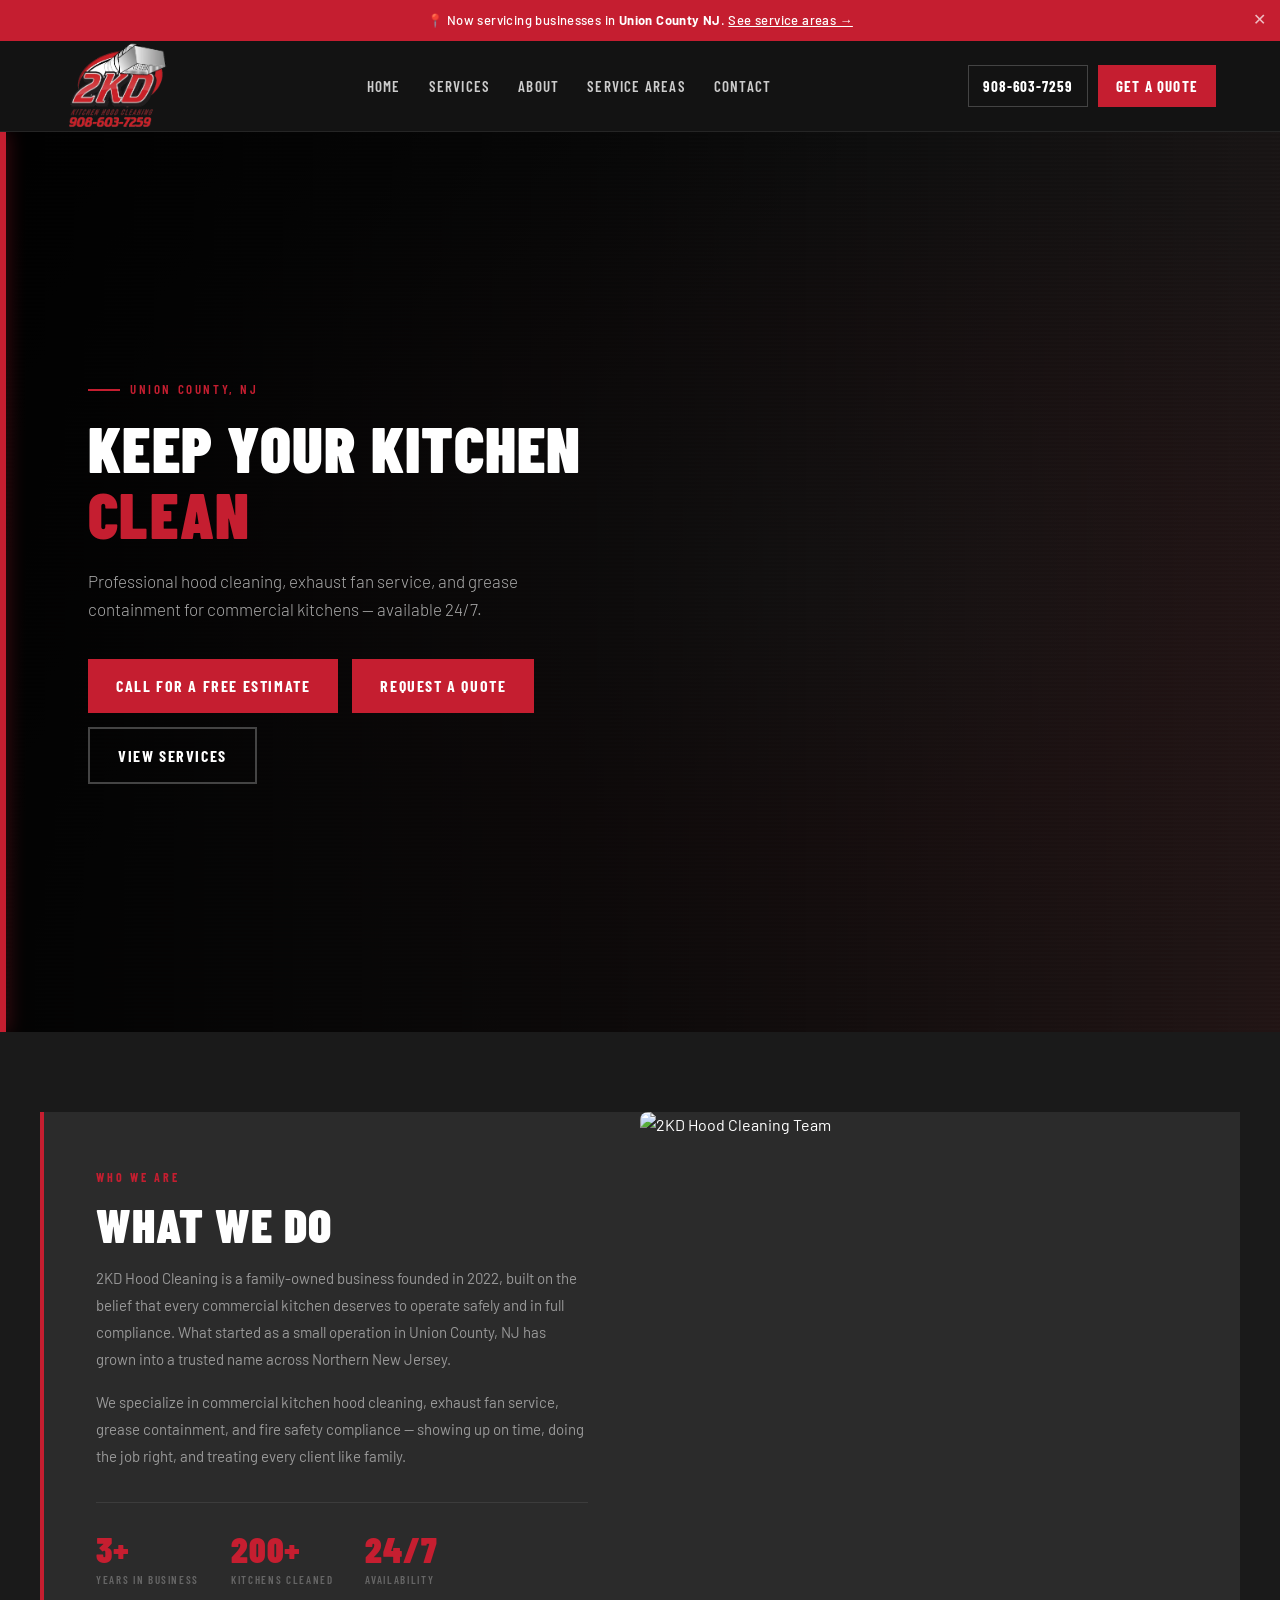
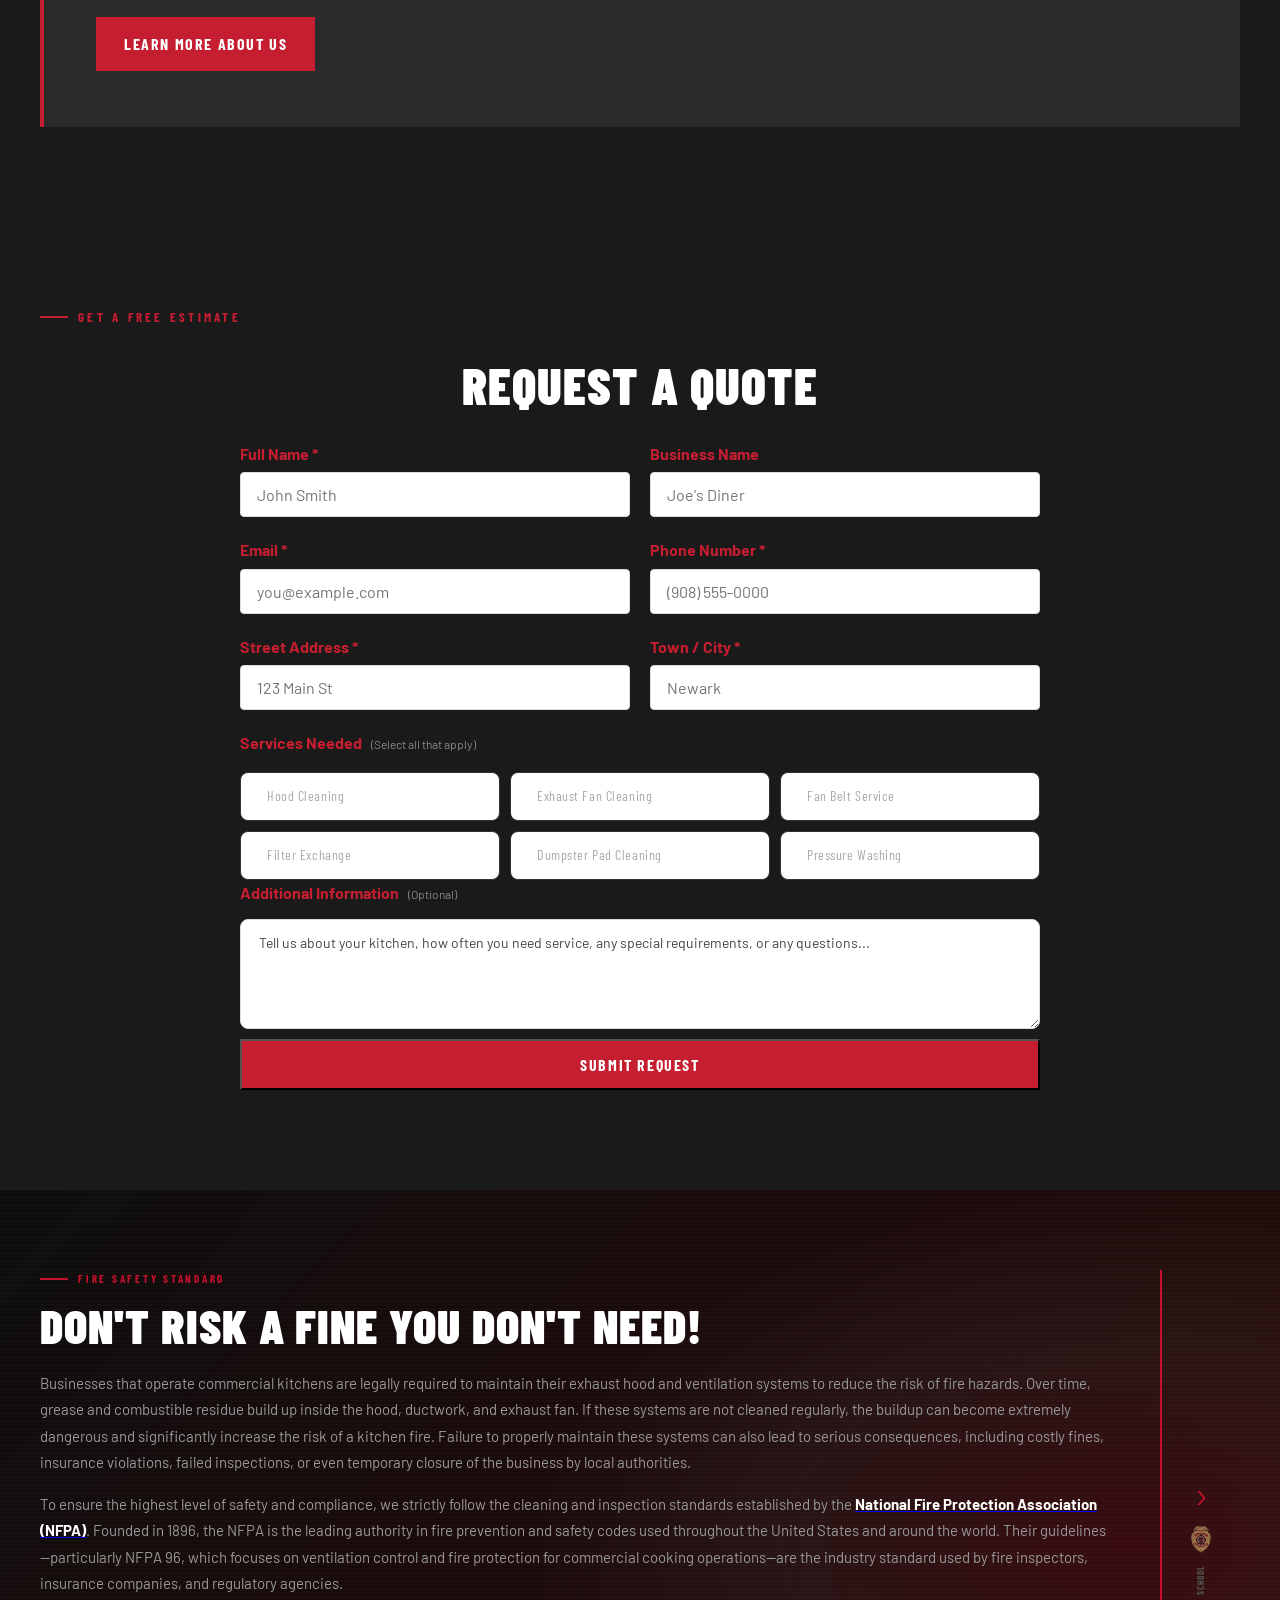
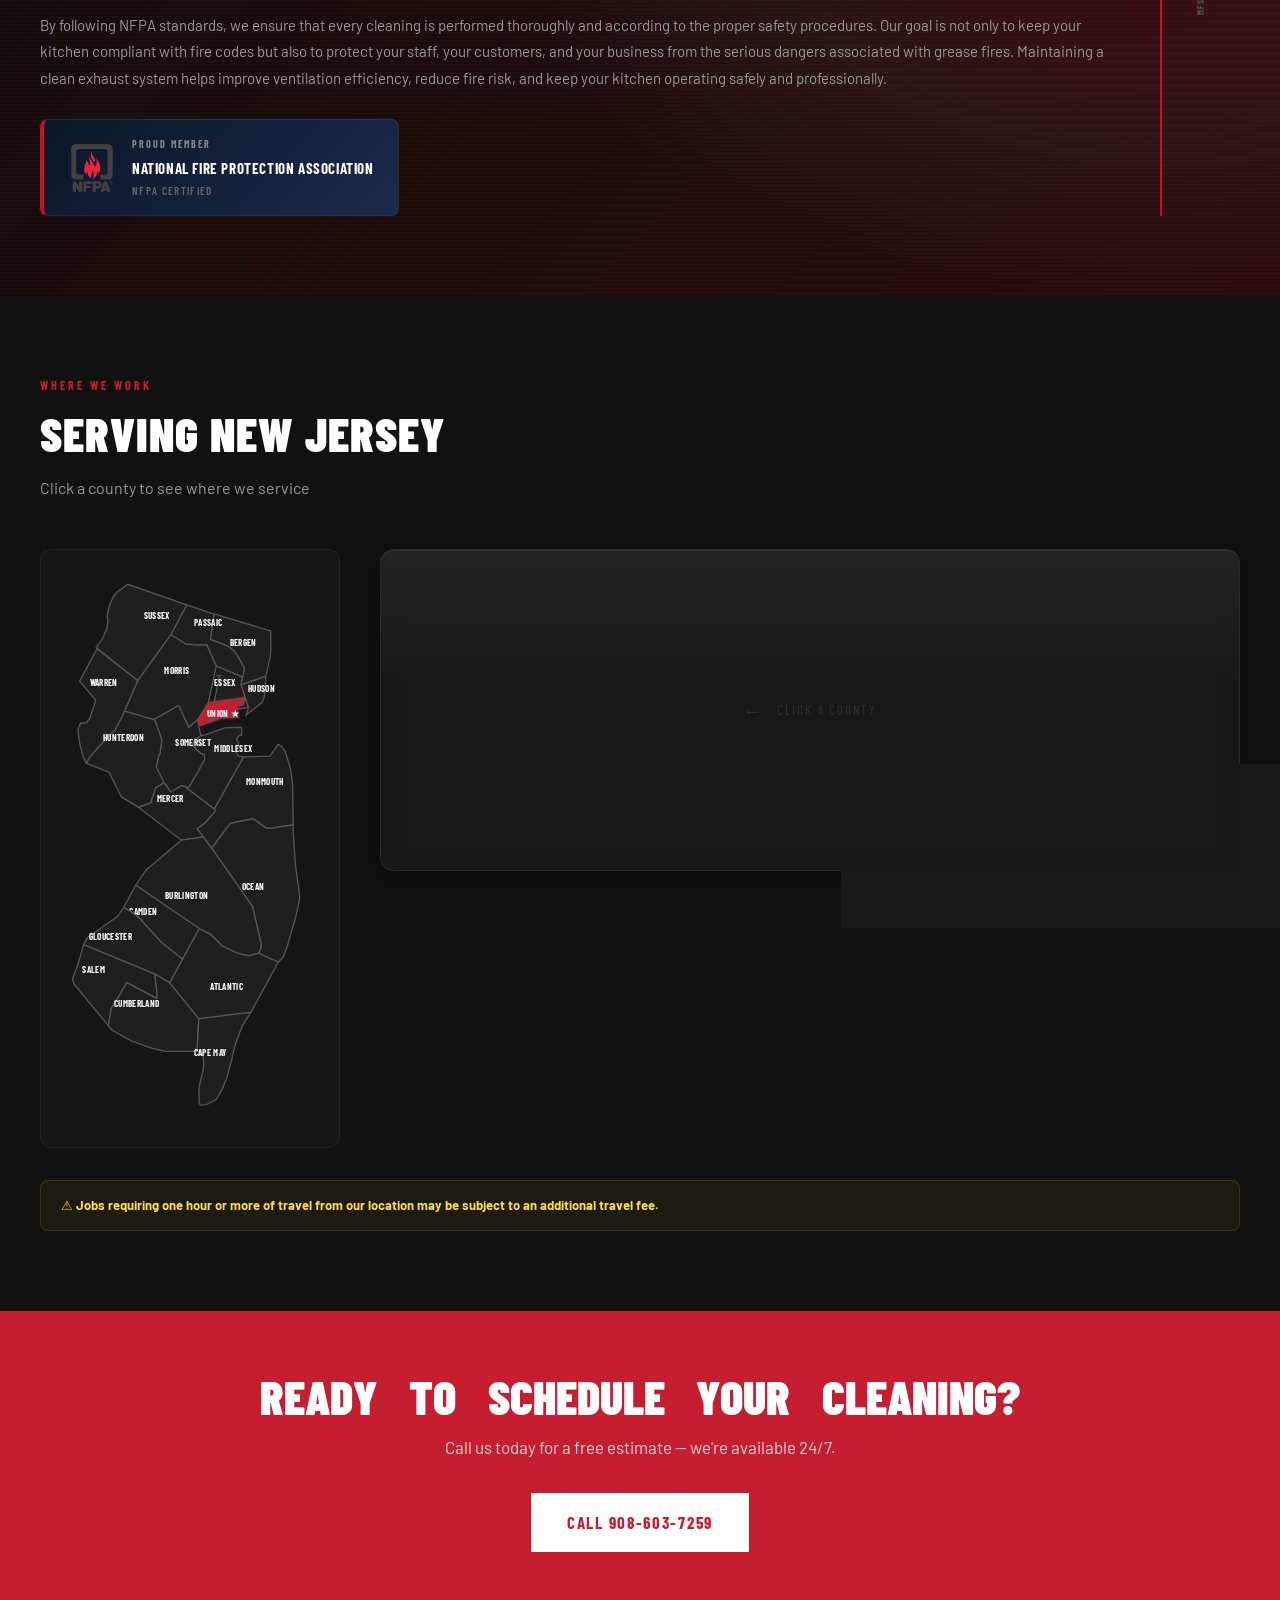
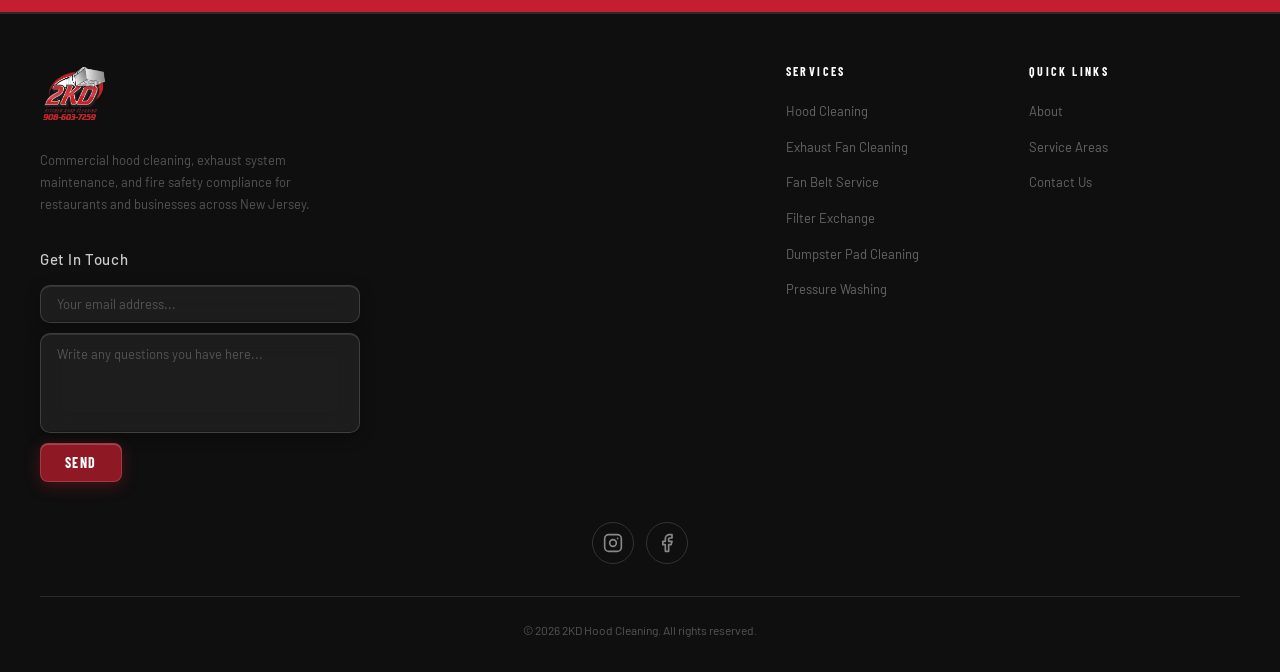
==== index.html @ bda5b592 "Update index.html" ====
<!DOCTYPE html>
<html lang="en">
<head>
  <meta charset="UTF-8">
  <meta name="viewport" content="width=device-width, initial-scale=1.0">
  <link rel="icon" type="image/png" href="images/2kdlogo-removebg-preview.png">
  <title>2KD Hood Cleaning</title>
  <meta name="description" content="2KD Hood Cleaning offers commercial restaurant kitchen hood cleaning, fan belt, and filter exchange services to restaurants and businesses in Northern NJ and Southern NY.">
  <link rel="preconnect" href="https://fonts.googleapis.com">
  <link href="https://fonts.googleapis.com/css2?family=Barlow+Condensed:wght@400;600;700;900&family=Barlow:wght@300;400;500&display=swap" rel="stylesheet">
  <link rel="stylesheet" href="style.css">
</head>
<body>
  
  <!-- ANNOUNCEMENT BANNER -->
  <div class="banner" id="topBanner">
    📍 Now servicing businesses in <strong>Union County NJ</strong>.
    <a href="serviceareas.html">See service areas →</a>
    <button class="banner-close" onclick="document.getElementById('topBanner').style.display='none'" aria-label="Close">✕</button>
  </div>

  <!-- HEADER -->
  <header>
    <div class="header-inner">
      <a href="/" class="logo-img">
        <img src="images/2kdlogo-removebg-preview.png" alt="2KD Hood Cleaning">
      </a>
      <nav id="mainNav">
        <ul>
          <li><a href="/">Home</a></li>
          <li>
            <a href="/services">Services</a>
            <ul>
              <li><a href="/services#hood-cleaning">Hood Cleaning</a></li>
              <li><a href="/services#exhaust-fan">Exhaust Fan Cleaning</a></li>
              <li><a href="/services#fan-belt">Fan Belt Service</a></li>
              <li><a href="/services#filter-exchange">Filter Exchange</a></li>
              <li><a href="/services#dumpster-pad">Dumpster Pad Cleaning</a></li>
              <li><a href="/services#pressure-washing">Pressure Washing</a></li>
            </ul>
          </li>
          <li><a href="/about">About</a></li>
          <li><a href="/service-areas">Service Areas</a></li>
          <li><a href="#footer">Contact</a></li>
        </ul>
      </nav>
      <div class="header-cta">
        <a href="tel:9086037259" class="btn-phone">908-603-7259</a>
        <a href="#quote" class="btn-quote">Get a Quote</a>
      </div>
      <button class="mobile-toggle" id="mobileToggle" aria-label="Open menu">☰</button>
    </div>
  </header>

  <!-- HERO -->
  <section class="hero">
    <div class="hero-bg"></div>
    <div class="hero-accent"></div>
    <div class="hero-content">
      <div class="hero-eyebrow fade-in">Union County, NJ</div>
      <h1 class="fade-in">Keep Your Kitchen <span class="flip-wrap"><span id="flip-text">
          <span>Clean</span>
          <span>Safe</span>
          <span>Compliant</span>
      </span></span></h1>
      <p class="hero-sub fade-in">Professional hood cleaning, exhaust fan service, and grease containment for commercial kitchens — available 24/7.</p>
      <div class="hero-actions fade-in">
        <a href="tel:9086037259" class="btn-primary">Call for a Free Estimate</a>
        <a href="#quote" class="btn-primary">Request a Quote</a>
        <a href="services.html" class="btn-secondary">View Services</a>
      </div>
    </div>
    <div class="hero-video-card">
      <video autoplay muted loop playsinline>
        <source src="images/herovideo.mp4" type="video/mp4">
      </video>
    </div>
  </section>

  <!-- WHO WE ARE -->
  <section class="about-section">
    <div class="section-inner">
      <div class="about-card">
        <div class="about-text">
          <div class="section-label">Who We Are</div>
          <h2>What We Do</h2>
          <p>2KD Hood Cleaning is a family-owned business founded in 2022, built on the belief that every commercial kitchen deserves to operate safely and in full compliance. What started as a small operation in Union County, NJ has grown into a trusted name across Northern New Jersey.</p>
          <p>We specialize in commercial kitchen hood cleaning, exhaust fan service, grease containment, and fire safety compliance — showing up on time, doing the job right, and treating every client like family.</p>
          <div class="about-stats">
            <div class="stat-item">
              <div class="stat-num">3+</div>
              <div class="stat-label">Years in Business</div>
            </div>
            <div class="stat-item">
              <div class="stat-num">200+</div>
              <div class="stat-label">Kitchens Cleaned</div>
            </div>
            <div class="stat-item">
              <div class="stat-num">24/7</div>
              <div class="stat-label">Availability</div>
            </div>
          </div>
          <a href="about.html" class="btn-primary" style="display:inline-block; margin-top:28px;">Learn More About Us</a>
        </div>
        <div class="about-image">
          <img src="images/indexphotowhoweare.jpeg" alt="2KD Hood Cleaning Team" style="width:100%; height:100%; object-fit:cover; border-radius:8px;">
        </div>
      </div>
    </div>
  </section>

  <!-- QUOTE FORM -->
  <section class="quote-form-section" id="quote">
    <video class="quote-video-bg" autoplay muted loop playsinline>
      <source src="images/quoteparthome.mp4" type="video/mp4">
    </video>
    <div class="quote-video-overlay"></div>
    <div class="section-inner" style="position:relative; z-index:2;">
      <div class="quote-section-sub">Get a Free Estimate</div>
      <div class="quote-section-title">Request a Quote</div>

      <form class="quote-form" id="quoteForm"
            action="https://formspree.io/f/xlgpzreo"
            method="POST">

        <input type="hidden" name="_subject" value="New Quote Request — 2KD Hood Cleaning">

        <div class="form-row">
          <div class="form-group">
            <label for="name">Full Name <span class="required">*</span></label>
            <input type="text" id="name" name="name" placeholder="John Smith" required>
          </div>
          <div class="form-group">
            <label for="business">Business Name</label>
            <input type="text" id="business" name="business" placeholder="Joe's Diner">
          </div>
        </div>
        <div class="form-row">
          <div class="form-group">
            <label for="email">Email <span class="required">*</span></label>
            <input type="email" id="email" name="email" placeholder="you@example.com" required>
          </div>
          <div class="form-group">
            <label for="phone">Phone Number <span class="required">*</span></label>
            <input type="tel" id="phone" name="phone" placeholder="(908) 555-0000" required>
          </div>
        </div>
        <div class="form-row">
          <div class="form-group">
            <label for="street">Street Address <span class="required">*</span></label>
            <input type="text" id="street" name="street" placeholder="123 Main St" required>
          </div>
          <div class="form-group">
            <label for="town">Town / City <span class="required">*</span></label>
            <input type="text" id="town" name="town" placeholder="Newark" required>
          </div>
        </div>

        <!-- SERVICES -->
        <div class="form-group form-group-full">
          <label>Services Needed <span class="form-label-hint">(Select all that apply)</span></label>
          <div class="services-select-grid">
            <label class="service-checkbox">
              <input type="checkbox" name="services" value="Exhaust Hood Cleaning">
              <span class="service-checkbox-box">
                <span class="service-checkbox-icon"></span>
                <span class="service-checkbox-label">Hood Cleaning</span>
                <span class="service-checkbox-check">✓</span>
              </span>
            </label>
            <label class="service-checkbox">
              <input type="checkbox" name="services" value="Exhaust Fan Cleaning">
              <span class="service-checkbox-box">
                <span class="service-checkbox-icon"></span>
                <span class="service-checkbox-label">Exhaust Fan Cleaning</span>
                <span class="service-checkbox-check">✓</span>
              </span>
            </label>
            <label class="service-checkbox">
              <input type="checkbox" name="services" value="Fan Belt Service">
              <span class="service-checkbox-box">
                <span class="service-checkbox-icon"></span>
                <span class="service-checkbox-label">Fan Belt Service</span>
                <span class="service-checkbox-check">✓</span>
              </span>
            </label>
            <label class="service-checkbox">
              <input type="checkbox" name="services" value="Filter Exchange">
              <span class="service-checkbox-box">
                <span class="service-checkbox-icon"></span>
                <span class="service-checkbox-label">Filter Exchange</span>
                <span class="service-checkbox-check">✓</span>
              </span>
            </label>
            <label class="service-checkbox">
              <input type="checkbox" name="services" value="Dumpster Pad Cleaning">
              <span class="service-checkbox-box">
                <span class="service-checkbox-icon"></span>
                <span class="service-checkbox-label">Dumpster Pad Cleaning</span>
                <span class="service-checkbox-check">✓</span>
              </span>
            </label>
            <label class="service-checkbox">
              <input type="checkbox" name="services" value="Pressure Washing">
              <span class="service-checkbox-box">
                <span class="service-checkbox-icon"></span>
                <span class="service-checkbox-label">Pressure Washing</span>
                <span class="service-checkbox-check">✓</span>
              </span>
            </label>
          </div>
        </div>

        <!-- ADDITIONAL INFO -->
        <div class="form-group form-group-full">
          <label for="message">Additional Information <span class="form-label-hint">(Optional)</span></label>
          <textarea id="message" name="message" class="quote-textarea" placeholder="Tell us about your kitchen, how often you need service, any special requirements, or any questions..."></textarea>
        </div>

        <button type="submit" class="btn-primary" id="submitBtn">Submit Request</button>
      </form>

      <!-- SUCCESS SCREEN -->
      <div class="form-success" id="formSuccess">
        <canvas id="fireworksCanvas"></canvas>
        <div class="form-success-glass">
          <div class="form-success-icon">🎉</div>
          <h3>Request Sent!</h3>
          <p>We received your quote request and will get back to you in 2–3 business days.</p>
          <p style="margin-top:12px;">Or call us directly at<br><a href="tel:9086037259" style="color:var(--red);font-weight:700;">(908) 603-7259</a></p>
        </div>
      </div>

    </div>
  </section>

<!-- COMPLIANCE / NFPA -->
<section class="compliance-section">
  <div class="section-inner">
    <div class="compliance-slider">

      <!-- NFPA PANEL -->
      <div class="compliance-panel" id="panel-nfpa">
        <div class="compliance-content">
          <div class="compliance-eyebrow nfpa-eyebrow">Fire Safety Standard</div>
          <h2>Don't Risk a Fine You Don't Need!</h2>
          <p>Businesses that operate commercial kitchens are legally required to maintain their exhaust hood and ventilation systems to reduce the risk of fire hazards. Over time, grease and combustible residue build up inside the hood, ductwork, and exhaust fan. If these systems are not cleaned regularly, the buildup can become extremely dangerous and significantly increase the risk of a kitchen fire. Failure to properly maintain these systems can also lead to serious consequences, including costly fines, insurance violations, failed inspections, or even temporary closure of the business by local authorities.</p>
          <p>To ensure the highest level of safety and compliance, we strictly follow the cleaning and inspection standards established by the <a href="https://www.nfpa.org" target="_blank"><strong>National Fire Protection Association (NFPA)</strong></a>. Founded in 1896, the NFPA is the leading authority in fire prevention and safety codes used throughout the United States and around the world. Their guidelines—particularly NFPA 96, which focuses on ventilation control and fire protection for commercial cooking operations—are the industry standard used by fire inspectors, insurance companies, and regulatory agencies.</p>
          <p>By following NFPA standards, we ensure that every cleaning is performed thoroughly and according to the proper safety procedures. Our goal is not only to keep your kitchen compliant with fire codes but also to protect your staff, your customers, and your business from the serious dangers associated with grease fires. Maintaining a clean exhaust system helps improve ventilation efficiency, reduce fire risk, and keep your kitchen operating safely and professionally.</p>
          <div class="cert-badge nfpa-badge-card glowing-badge nfpa-glow">
            <img src="images/NFPAlogo.png" alt="NFPA" class="cert-badge-logo" onerror="this.style.display='none'">
            <div class="cert-badge-text">
              <div class="cert-badge-label">Proud Member</div>
              <div class="cert-badge-name">National Fire Protection Association</div>
              <div class="cert-badge-sub">NFPA Certified</div>
            </div>
          </div>
        </div>
        <div class="panel-peek nfpa-peek" onclick="switchPanel('mfs')">
          <div class="peek-arrow-col">
            <div class="peek-arrow">›</div>
            <img src="images/mfslogo.png" alt="MFS" class="peek-logo" onerror="this.style.display='none'">
            <div class="peek-logo-label">MFS School</div>
          </div>
        </div>
      </div>

      <!-- MFS PANEL -->
      <div class="compliance-panel hidden left-layout" id="panel-mfs">
        <div class="panel-peek mfs-peek" onclick="switchPanel('nfpa')">
          <div class="peek-arrow-col">
            <div class="peek-arrow">‹</div>
            <img src="images/NFPAlogo.png" alt="NFPA" class="peek-logo" onerror="this.style.display='none'">
            <div class="peek-logo-label">NFPA</div>
          </div>
        </div>
        <div class="compliance-content">
          <div class="compliance-eyebrow mfs-eyebrow">Certified Training</div>
          <h2>Certified Through MFS Trade School</h2>
          <p>At <strong>2KD Kitchen Hood Cleaning</strong>, our technicians are professionally trained and certified through <a href="https://mfstradeschool.com/en-us" target="_blank"><strong>MFS Trade School (MFS)</strong></a>, one of the most recognized institutions in the country for commercial kitchen exhaust hood cleaning certification. This specialized training ensures that our team understands the proper techniques, safety procedures, and industry standards required to clean and maintain commercial kitchen exhaust systems correctly.</p>
          <p>Through this certification, our technicians are educated on the full cleaning process from removing grease buildup inside the hood canopy to thoroughly cleaning the ductwork and exhaust fan where dangerous grease accumulation often occurs. This training also emphasizes compliance with fire safety standards, proper chemical use, equipment handling, and the correct documentation required during professional hood cleaning services.</p>
          <p>Being certified through MFS Trade School means our team is trained to perform each job safely, thoroughly, and in accordance with professional industry guidelines. We take pride in maintaining a high level of professionalism and attention to detail on every service. Our goal is not only to leave your system visibly clean, but to help ensure your kitchen remains safe, compliant with regulations, and operating at its best.</p>
          <p>At <strong>2KD Kitchen Hood Cleaning</strong>, certification is more than just a credential—it reflects our commitment to providing reliable, high-quality service that restaurant owners, kitchen managers, and inspectors can trust.</p>
          <div class="cert-badge mfs-badge-card glowing-badge mfs-glow">
            <img src="images/mfslogo.png" alt="MFS Trade School" class="cert-badge-logo" onerror="this.style.display='none'">
            <div class="cert-badge-text">
              <div class="cert-badge-label">Certified Through</div>
              <div class="cert-badge-name">MFS Trade School</div>
              <div class="cert-badge-sub">Hood Cleaning Certified</div>
            </div>
          </div>
        </div>
      </div>

    </div>
  </div>
</section>

  <!-- SERVICE AREAS -->
  <section class="areas-section">
    <div class="section-inner">
      <div class="section-label">Where We Work</div>
      <h2>Serving New Jersey</h2>
      <p class="section-lead">Click a county to see where we service</p>

      <div class="nj-map-wrap">
        <div class="nj-map-svg-col">
          <svg viewBox="0 0 1600 3400" xmlns="http://www.w3.org/2000/svg" style="width:100%;height:auto;display:block">
            <path class="county-path" data-county="Monmouth" d="m 1121.6,1148.8 158.9,-5.4 44.3,-61.8 -0.9,-2.7 3.1,-3.7 6.8,0 13,6 24.9,32 26.8,85.2 7.3,30 0.6,2.4 8.1,60.3 2.2,26.2 1.4,55.5 2.7,184.4 -128.1,19.7 -32.4,0.9 -80.2,-57.3 -137.1,27.1 -112.6,150.1 -50.1,-67.1 -37.3,-50.5 50,-37 58,-68.5 0,-3.2 -5.3,-9.4 175.9,-313.2"/>
            <text class="county-label" x="1250" y="1320">Monmouth</text>
            <path class="county-path" data-county="Ocean" d="m 930.4,1697.7 112.6,-150.1 137.1,-27.1 80.2,57.3 32.4,-0.9 128.1,-19.7 -0.5,23.9 5.5,105.4 1.7,29.3 7.6,89.2 19.9,143.3 5,48.2 -0.8,5.1 -20.5,98.1 -54.7,192.4 -23.7,60.1 -29.4,30.6 -119.7,-54.2 13.5,-23.3 3.2,-31.5 -51.9,-224.9 -226.7,-325.5 -18.9,-25.7"/>
            <text class="county-label" x="1180" y="1950">Ocean</text>
            <path class="county-path" data-county="Essex" d="m 958.3,600.2 156.9,66.7 -6.8,46.5 43.7,138.3 -221,29.7 48.3,-221.8 -21.1,0"/>
            <text class="county-label" x="1010" y="720">Essex</text>
            <path class="county-path active-county" data-county="Union" d="m 910.1,822 221,-29.7 -14.4,44.7 -19.4,1.3 -4.5,1.5 -2.2,3.5 -9,18.9 6.7,48.3 -40.5,1.3 -10.8,-0.5 -44.6,1.3 -123.6,44.2 -24.8,3.7 -19.8,-96 64.8,-101.8 -3.2,3.3"/>
            <text class="county-label" x="1000" y="910">Union ★</text>
            <path class="county-path" data-county="Hudson" d="m 1256.7,662 -9.1,121.2 -13,37 -96.9,76.2 14.4,-44.7 -43.7,-138.3 148.3,-51.4"/>
            <text class="county-label" x="1230" y="760">Hudson</text>
            <path class="county-path" data-county="Bergen" d="m 943.9,288.4 341.1,102 1.5,105.7 -4,48.8 -25.8,117.1 -148.3,51.4 6.8,-46.5 4.5,-4.5 5.9,-47.7 -1.4,-6.8 -39.2,-68.9 -23,-30.9 -41.9,-29.5 -97.4,-36.6 21.2,-153.6"/>
            <text class="county-label" x="1120" y="480">Bergen</text>
            <path class="county-path" data-county="Middlesex" d="m 1109.3,969.9 0.9,7.2 2.3,15.3 -0.9,21.1 -2.3,5.4 -6.3,0 -6.7,0.6 -13.6,15.7 -0.4,9.9 11.2,25.6 -13.8,31.2 -0.6,1.4 -1.3,14.4 9.9,20.2 7.7,7.7 25.7,3.2 0.5,0 -175.9,313.2 -164.5,-124.9 5.9,-1.7 11.7,-13.5 88.8,-155.2 -1.8,-31.8 -18.9,-6.5 -24.4,-19.8 -25.2,-27 -1.4,-9.4 6.3,-18.6 5.9,-7.2 36.9,-26.5 24.8,-3.7 123.6,-44.2 44.6,-1.3 10.8,0.5 40.5,-1.3"/>
            <text class="county-label" x="1060" y="1120">Middlesex</text>
            <path class="county-path" data-county="Somerset" d="m 845.2,923.8 19.8,96 -36.9,26.5 -5.9,7.2 -6.3,18.6 1.4,9.4 25.2,27 24.4,19.8 18.9,6.5 1.8,31.8 -88.8,155.2 -11.7,13.5 -5.9,1.7 -5.7,-10.7 -28.9,-3.2 -63.2,36.1 -38.7,-56.3 -6,-8.1 -42.2,-87.5 16.2,-69 6.7,-10.7 10.8,-83.8 -36.1,-102 -7.2,-13.5 -6.3,-4.6 150.1,-85.2 3.1,1.9 6.8,11.2 1.9,8.2 50.4,109.5 52.3,-45.6"/>
            <text class="county-label" x="820" y="1080">Somerset</text>
            <path class="county-path" data-county="Morris" d="m 685.3,411.8 91.4,58.6 61.8,3.2 62.2,-0.4 57.6,127 -48.3,221.8 -64.8,101.8 -52.3,45.6 -50.4,-109.5 -1.9,-8.2 -6.8,-11.2 -3.1,-1.9 -150.1,85.2 -174.9,-50.8 79.8,-183.5 199.8,-277.7"/>
            <text class="county-label" x="720" y="650">Morris</text>
            <path class="county-path" data-county="Passaic" d="m 921.4,281.6 22.5,6.8 -21.2,153.6 97.4,36.6 41.9,29.5 23,30.9 39.2,68.9 1.4,6.8 -5.9,47.7 -4.5,4.5 -156.9,-66.7 -57.6,-127 -62.2,0.4 -61.8,-3.2 -91.4,-58.6 95,-178 141.1,47.8"/>
            <text class="county-label" x="910" y="360">Passaic</text>
            <path class="county-path" data-county="Sussex" d="m 780.3,233.8 -95,178 -199.8,277.7 -244.3,-192.5 -5.4,-6.7 38.4,-54 26.6,-62.7 5.8,-38.8 -1.8,-21.2 -4,-4.1 1.8,-17.6 11.7,-50 4.9,-14.4 23,-47.3 27,-29.3 56.9,-41 354.2,123.9"/>
            <text class="county-label" x="600" y="320">Sussex</text>
            <path class="county-path" data-county="Warren" d="m 241.2,497 244.3,192.5 -79.8,183.5 -9.3,24.7 -42,80.7 -7.7,10.4 -54.9,55.1 -94.7,105.7 -21.1,36.1 -10.5,-20.3 -6.4,-11.7 -23.8,-92 -10,-77.8 16.4,-38.5 7.6,-2.1 14.4,1.4 14.6,-2 19.7,-27.3 32.4,-99.3 0.5,-7.6 -3.2,-7.6 -91.5,-107.8 105,-196.1"/>
            <text class="county-label" x="280" y="720">Warren</text>
            <path class="county-path" data-county="Hunterdon" d="m 405.7,873 174.9,50.8 6.3,4.6 7.2,13.5 36.1,102 -10.8,83.8 -6.7,10.7 -16.2,69 42.2,87.5 6,8.1 -51.5,32.4 -28.5,89.6 -67.9,24.4 -9.4,0 -6.4,-3.6 -93.7,-56.8 -73,-146.9 -138.3,-56.4 21.1,-36.1 94.7,-105.7 54.9,-55.1 7.7,-10.4 42,-80.7 9.3,-24.7"/>
            <text class="county-label" x="400" y="1050">Hunterdon</text>
            <path class="county-path" data-county="Mercer" d="m 644.7,1303 38.7,56.3 63.2,-36.1 28.9,3.2 5.7,10.7 164.5,124.9 5.3,9.4 0,3.2 -58,68.5 -50,37 37.3,50.5 -132.9,18.5 -260,-199.7 9.4,0 67.9,-24.4 28.5,-89.6 51.5,-32.4"/>
            <text class="county-label" x="680" y="1420">Mercer</text>
            <path class="county-path" data-county="Camden" d="m 400.4,2055.1 73.4,-136.5 382.6,261.8 -101,184.4 -124.8,-98.3 -140.1,-153.7 -52.7,-38.4 -37.4,-19.3"/>
            <text class="county-label" x="520" y="2100">Camden</text>
            <path class="county-path" data-county="Gloucester" d="m 361.9,2110.1 38.5,-55 37.4,19.3 52.7,38.4 140.1,153.7 124.8,98.3 -76.9,142.5 -89.3,-51.9 -429.5,-178.1 23.9,-42.4 178.3,-124.8"/>
            <text class="county-label" x="320" y="2250">Gloucester</text>
            <path class="county-path" data-county="Salem" d="m 159.7,2277.3 429.5,178.1 11.8,112.6 0,26.7 -1.4,6.3 -178.9,-95.1 -95.6,158.1 -15.3,102.8 -207.4,-253.3 -9.8,-29.8 31.9,-81.5 35.2,-124.9"/>
            <text class="county-label" x="220" y="2450">Salem</text>
            <path class="county-path" data-county="Cumberland" d="m 852.8,2722.7 -9.8,196.9 -196.5,-1 -67.7,-15.6 -130.1,-44.8 -116.9,-65.2 -5.8,-6.3 -16.2,-19.9 15.3,-102.8 95.6,-158.1 178.9,95.1 1.4,-6.3 0,-26.7 -11.8,-112.6 89.3,51.9 174.3,215.4"/>
            <text class="county-label" x="480" y="2650">Cumberland</text>
            <path class="county-path" data-county="Cape May" d="m 852.8,2722.7 314.3,-39.3 -41.1,63.6 -12.2,21.7 -13.9,34.6 -22.1,59.9 -24.3,85.8 0,4 0.4,0.8 1.3,1.4 -36.5,130.3 -26.5,64.4 -33.9,58.2 -50,27.9 -12.6,3.6 -29.7,3.2 -4.6,-2.3 -6.3,-7.7 -1.4,-80.6 1.8,-19.9 5,-27 19,-73.9 2.2,-15.7 0.9,-19.5 -2.3,-40.1 -5.3,-19 -22.2,-16.2 -9.8,-1.3 9.8,-196.9"/>
            <text class="county-label" x="920" y="2950">Cape May</text>
            <path class="county-path" data-county="Atlantic" d="m 1330.9,2382.8 -163.8,300.6 -314.3,39.3 -174.3,-215.4 76.9,-142.5 101,-184.4 13.6,7.2 55.3,28.4 71.4,70.4 89.2,41.4 23.9,7.2 43.2,8.6 58.2,-15 119.7,54.2"/>
            <text class="county-label" x="1020" y="2550">Atlantic</text>
            <path class="county-path" data-county="Burlington" d="m 747.4,1649.1 132.9,-18.5 50.1,67.1 18.9,25.7 226.7,325.5 51.9,224.9 -3.2,31.5 -13.5,23.3 -58.2,15 -43.2,-8.6 -23.9,-7.2 -89.2,-41.4 -71.4,-70.4 -55.3,-28.4 -13.6,-7.2 -382.6,-261.8 62.2,-90.6 211.4,-178.9"/>
            <text class="county-label" x="780" y="2000">Burlington</text>
          </svg>
        </div>

        <div class="nj-map-info-col">
          <div class="nj-info-box">
            <div class="nj-glass-inner">
              <div class="nj-placeholder" id="njPlaceholder">
                <span class="nj-placeholder-arrow">←</span>
                <span>Click a county</span>
              </div>
              <div class="nj-detail" id="njDetail">
                <div class="nj-county-name" id="njCountyName"></div>
                <div class="nj-county-desc" id="njCountyDesc"></div>
                <div class="nj-city-list" id="njCityList"></div>
                <div class="nj-more" id="njMore"></div>
                <a href="serviceareas.html" class="btn-primary" style="display:inline-block;margin-top:20px;">See All Service Areas →</a>
              </div>
            </div>
          </div>
        </div>
      </div>

      <div class="areas-disclaimer">
        ⚠ <strong>Jobs requiring one hour or more of travel from our location may be subject to an additional travel fee.</strong>
      </div>

    </div>
  </section>

  <!-- CTA BAND -->
  <section class="cta-section">
    <h2 class="wave-text">
      <span>R</span><span>e</span><span>a</span><span>d</span><span>y</span>
      <span>&nbsp;</span>
      <span>t</span><span>o</span>
      <span>&nbsp;</span>
      <span>S</span><span>c</span><span>h</span><span>e</span><span>d</span><span>u</span><span>l</span><span>e</span>
      <span>&nbsp;</span>
      <span>Y</span><span>o</span><span>u</span><span>r</span>
      <span>&nbsp;</span>
      <span>C</span><span>l</span><span>e</span><span>a</span><span>n</span><span>i</span><span>n</span><span>g</span><span>?</span>
    </h2>
    <p>Call us today for a free estimate — we're available 24/7.</p>
    <a href="tel:9086037259" class="btn-cta-white">Call 908-603-7259</a>
  </section>

  <!-- FOOTER -->
  <footer id="footer">
    <div class="footer-main">
      <div class="footer-brand-left">
        <a href="index.html"><img src="images/2kdlogo-removebg-preview.png" alt="2KD Hood Cleaning" height="64"></a>
        <p>Commercial hood cleaning, exhaust system maintenance, and fire safety compliance for restaurants and businesses across New Jersey.</p>
        <div class="footer-inquiry">
          <div class="footer-inquiry-title">Get In Touch</div>
          <input type="email" class="footer-inquiry-email" placeholder="Your email address..." required>
          <textarea class="footer-inquiry-box" placeholder="Write any questions you have here..."></textarea>
          <button class="footer-inquiry-btn" onclick="sendInquiry()">Send</button>
        </div>
      </div>
      <div class="footer-top-grid">
        <div class="footer-col-centered">
          <h4>Services</h4>
          <ul>
            <li><a href="services.html#hood-cleaning">Hood Cleaning</a></li>
            <li><a href="services.html#exhaust-fan">Exhaust Fan Cleaning</a></li>
            <li><a href="services.html#fan-belt">Fan Belt Service</a></li>
            <li><a href="services.html#filter-exchange">Filter Exchange</a></li>
            <li><a href="services.html#dumpster-pad">Dumpster Pad Cleaning</a></li>
            <li><a href="services.html#pressure-washing">Pressure Washing</a></li>
          </ul>
        </div>
        <div class="footer-col-centered">
          <h4>Quick Links</h4>
          <ul>
            <li><a href="about.html">About</a></li>
            <li><a href="serviceareas.html">Service Areas</a></li>
            <li><a href="/cdn-cgi/l/email-protection#3b505a49575a495a56090b0b0e7b5c565a525715585456">Contact Us</a></li>
          </ul>
        </div>
      </div>
    </div>
    <div class="footer-social-centered">
      <a href="https://www.instagram.com/2kdhoodcleaning/" target="_blank" class="social-icon-circle">
        <svg xmlns="http://www.w3.org/2000/svg" width="20" height="20" viewBox="0 0 24 24" fill="none" stroke="currentColor" stroke-width="2" stroke-linecap="round" stroke-linejoin="round"><rect x="2" y="2" width="20" height="20" rx="5" ry="5"/><circle cx="12" cy="12" r="4"/><circle cx="17.5" cy="6.5" r="1" fill="currentColor" stroke="none"/></svg>
      </a>
      <a href="https://www.facebook.com/2kdhoodcleaning/" target="_blank" class="social-icon-circle">
        <svg xmlns="http://www.w3.org/2000/svg" width="20" height="20" viewBox="0 0 24 24" fill="none" stroke="currentColor" stroke-width="2" stroke-linecap="round" stroke-linejoin="round"><path d="M18 2h-3a5 5 0 0 0-5 5v3H7v4h3v8h4v-8h3l1-4h-4V7a1 1 0 0 1 1-1h3z"/></svg>
      </a>
    </div>
    <div class="footer-bottom">
      <p>© 2026 2KD Hood Cleaning. All rights reserved.</p>
    </div>
  </footer>

  <script data-cfasync="false" src="/cdn-cgi/scripts/5c5dd728/cloudflare-static/email-decode.min.js"></script>
  <script>
    // ── MOBILE TOGGLE 
    const mobileToggle = document.getElementById('mobileToggle');
    const mainNav = document.getElementById('mainNav');
    mobileToggle.addEventListener('click', function() {
      mainNav.classList.toggle('nav-open');
      mobileToggle.classList.toggle('is-open');
      mobileToggle.textContent = mainNav.classList.contains('nav-open') ? '✕' : '☰';
    });
    // Close nav when a link is clicked
    mainNav.querySelectorAll('a').forEach(link => {
      link.addEventListener('click', () => {
        mainNav.classList.remove('nav-open');
        mobileToggle.textContent = '☰';
      });
    });

    // ── NJ MAP ──
    const njData = {
      "Sussex":     { desc: "Sussex County, NJ",     cities: [{ n: "Sparta", t: "Township" }, { n: "Newton", t: "Town" }],              more: "+ Vernon, Hardyston & more" },
      "Passaic":    { desc: "Passaic County, NJ",     cities: [{ n: "Paterson", t: "City" }, { n: "Clifton", t: "City" }],               more: "+ Wayne, Passaic & more" },
      "Bergen":     { desc: "Bergen County, NJ",      cities: [{ n: "Fort Lee", t: "Borough" }, { n: "Ridgewood", t: "Village" }],        more: "+ Teaneck, Garfield & more" },
      "Warren":     { desc: "Warren County, NJ",      cities: [{ n: "Phillipsburg", t: "Town" }, { n: "Washington", t: "Borough" }],      more: "+ Hackettstown & more" },
      "Morris":     { desc: "Morris County, NJ",      cities: [{ n: "Morristown", t: "Town" }, { n: "Denville", t: "Township" }],         more: "+ Dover, Butler & more" },
      "Essex":      { desc: "Essex County, NJ",       cities: [{ n: "Newark", t: "City" }, { n: "Montclair", t: "Township" }],            more: "+ Belleville, Bloomfield & more" },
      "Hudson":     { desc: "Hudson County, NJ",      cities: [{ n: "Jersey City", t: "City" }, { n: "Hoboken", t: "City" }],             more: "+ Bayonne, Secaucus & more" },
      "Hunterdon":  { desc: "Hunterdon County, NJ",   cities: [{ n: "Flemington", t: "Borough" }, { n: "Clinton", t: "Town" }],           more: "+ Raritan & more" },
      "Somerset":   { desc: "Somerset County, NJ",    cities: [{ n: "Somerville", t: "Borough" }, { n: "Bridgewater", t: "Township" }],   more: "+ Bound Brook & more" },
      "Union":      { desc: "★ Primary service area", cities: [{ n: "Elizabeth", t: "City" }, { n: "Kenilworth", t: "Borough" }],         more: "+ Linden, Plainfield, Westfield & more" },
      "Middlesex":  { desc: "Middlesex County, NJ",   cities: [{ n: "New Brunswick", t: "City" }, { n: "Edison", t: "Township" }],        more: "+ Perth Amboy, Woodbridge & more" },
      "Mercer":     { desc: "Mercer County, NJ",      cities: [{ n: "Trenton", t: "City" }, { n: "Princeton", t: "Borough" }],            more: "+ Hamilton, Lawrence & more" },
      "Monmouth":   { desc: "Monmouth County, NJ",    cities: [{ n: "Asbury Park", t: "City" }, { n: "Red Bank", t: "Borough" }],         more: "+ Long Branch, Freehold & more" },
      "Burlington": { desc: "Burlington County, NJ",  cities: [{ n: "Burlington", t: "City" }, { n: "Mount Holly", t: "Township" }],      more: "+ Moorestown & more" },
      "Ocean":      { desc: "Ocean County, NJ",       cities: [{ n: "Toms River", t: "Township" }, { n: "Lakewood", t: "Township" }],     more: "+ Brick, Barnegat & more" },
      "Camden":     { desc: "Camden County, NJ",      cities: [{ n: "Camden", t: "City" }, { n: "Cherry Hill", t: "Township" }],          more: "+ Gloucester City & more" },
      "Gloucester": { desc: "Gloucester County, NJ",  cities: [{ n: "Woodbury", t: "City" }, { n: "Washington Twp", t: "Township" }],     more: "+ Glassboro & more" },
      "Salem":      { desc: "Salem County, NJ",       cities: [{ n: "Salem", t: "City" }, { n: "Pennsville", t: "Township" }],            more: "+ Woodstown & more" },
      "Atlantic":   { desc: "Atlantic County, NJ",    cities: [{ n: "Atlantic City", t: "City" }, { n: "Egg Harbor", t: "Township" }],    more: "+ Hammonton, Galloway & more" },
      "Cumberland": { desc: "Cumberland County, NJ",  cities: [{ n: "Vineland", t: "City" }, { n: "Bridgeton", t: "City" }],              more: "+ Millville & more" },
      "Cape May":   { desc: "Cape May County, NJ",    cities: [{ n: "Cape May", t: "City" }, { n: "Wildwood", t: "City" }],               more: "+ Ocean City & more" }
    };

    document.querySelectorAll('.county-path').forEach(path => {
      path.addEventListener('click', () => {
        document.querySelectorAll('.county-path').forEach(p => p.classList.remove('active-county'));
        path.classList.add('active-county');
        const county = path.dataset.county;
        const info = njData[county];
        if (!info) return;
        document.getElementById('njPlaceholder').style.display = 'none';
        document.getElementById('njDetail').style.display = 'block';
        document.getElementById('njCountyName').textContent = county + ' County';
        document.getElementById('njCountyDesc').textContent = info.desc;
        document.getElementById('njMore').textContent = info.more;
        document.getElementById('njCityList').innerHTML = info.cities.map(c => `
          <div class="nj-city-item">
            <div class="nj-city-name">${c.n}</div>
            <div class="nj-city-type">${c.t}</div>
          </div>`).join('');
      });
    });

    // ── COMPLIANCE PANEL ──
    document.querySelector('.compliance-section').classList.add('bg-nfpa');

    function switchPanel(show) {
      const nfpa = document.getElementById('panel-nfpa');
      const mfs = document.getElementById('panel-mfs');
      const section = document.querySelector('.compliance-section');
      if (show === 'mfs') {
        nfpa.classList.add('slide-out-left');
        setTimeout(() => {
          nfpa.classList.add('hidden');
          nfpa.classList.remove('slide-out-left');
          mfs.classList.remove('hidden');
          mfs.classList.add('slide-in-right');
          section.classList.remove('bg-nfpa');
          section.classList.add('bg-mfs');
          setTimeout(() => mfs.classList.remove('slide-in-right'), 400);
        }, 350);
      } else {
        mfs.classList.add('slide-out-right');
        setTimeout(() => {
          mfs.classList.add('hidden');
          mfs.classList.remove('slide-out-right');
          nfpa.classList.remove('hidden');
          nfpa.classList.add('slide-in-left');
          section.classList.remove('bg-mfs');
          section.classList.add('bg-nfpa');
          setTimeout(() => nfpa.classList.remove('slide-in-left'), 400);
        }, 350);
      }
    }

    // ── FORMSPREE AJAX SUBMIT ──
    const quoteForm = document.getElementById('quoteForm');
    const formSuccess = document.getElementById('formSuccess');
    const submitBtn = document.getElementById('submitBtn');

    quoteForm.addEventListener('submit', async function(e) {
      e.preventDefault();
      submitBtn.textContent = 'Sending...';
      submitBtn.disabled = true;

      const data = new FormData(quoteForm);

      try {
        const response = await fetch(quoteForm.action, {
          method: 'POST',
          body: data,
          headers: { 'Accept': 'application/json' }
        });

        if (response.ok) {
          quoteForm.style.display = 'none';
          formSuccess.style.display = 'flex';
          launchFireworks();
        } else {
          submitBtn.textContent = 'Submit Request';
          submitBtn.disabled = false;
          alert('Something went wrong. Please try again or call us at (908) 603-7259.');
        }
      } catch (err) {
        submitBtn.textContent = 'Submit Request';
        submitBtn.disabled = false;
        alert('Something went wrong. Please try again or call us at (908) 603-7259.');
      }
    });


    // ── FIREWORKS ──
    function launchFireworks() {
      const canvas = document.getElementById('fireworksCanvas');
      if (!canvas) return;
      const ctx = canvas.getContext('2d');
      canvas.width = canvas.offsetWidth;
      canvas.height = canvas.offsetHeight;

      const particles = [];
      const colors = ['#c51e30','#ff4466','#fff','#ffcc00','#ff8800','#66aaff','#cc44ff'];

      function spawnBurst(x, y) {
        const count = 60 + Math.floor(Math.random() * 40);
        for (let i = 0; i < count; i++) {
          const angle = (Math.PI * 2 / count) * i + Math.random() * 0.3;
          const speed = 2 + Math.random() * 5;
          particles.push({
            x, y,
            vx: Math.cos(angle) * speed,
            vy: Math.sin(angle) * speed,
            alpha: 1,
            color: colors[Math.floor(Math.random() * colors.length)],
            size: 2 + Math.random() * 3,
            decay: 0.012 + Math.random() * 0.012,
            trail: []
          });
        }
      }

      let burstCount = 0;
      const maxBursts = 12;
      function randomBurst() {
        if (burstCount >= maxBursts) return;
        burstCount++;
        spawnBurst(
          canvas.width * (0.1 + Math.random() * 0.8),
          canvas.height * (0.05 + Math.random() * 0.6)
        );
        if (burstCount < maxBursts) {
          setTimeout(randomBurst, 250 + Math.random() * 400);
        }
      }

      function animate() {
        ctx.clearRect(0, 0, canvas.width, canvas.height);
        for (let i = particles.length - 1; i >= 0; i--) {
          const p = particles[i];
          p.trail.push({x: p.x, y: p.y});
          if (p.trail.length > 4) p.trail.shift();
          p.x += p.vx;
          p.y += p.vy;
          p.vy += 0.08;
          p.vx *= 0.98;
          p.alpha -= p.decay;
          if (p.alpha <= 0) { particles.splice(i, 1); continue; }
          // Trail
          for (let t = 0; t < p.trail.length; t++) {
            ctx.beginPath();
            ctx.arc(p.trail[t].x, p.trail[t].y, p.size * 0.5 * (t / p.trail.length), 0, Math.PI * 2);
            ctx.fillStyle = p.color;
            ctx.globalAlpha = p.alpha * (t / p.trail.length) * 0.4;
            ctx.fill();
          }
          // Particle
          ctx.beginPath();
          ctx.arc(p.x, p.y, p.size, 0, Math.PI * 2);
          ctx.fillStyle = p.color;
          ctx.globalAlpha = p.alpha;
          ctx.fill();
          ctx.globalAlpha = 1;
        }
        if (particles.length > 0) requestAnimationFrame(animate);
      }

      randomBurst();
      setTimeout(randomBurst, 600);
      setTimeout(randomBurst, 1400);
      animate();
    }
    // ── FOOTER INQUIRY ──
      async function sendInquiry() {
      const email = document.querySelector('.footer-inquiry-email').value;
      const message = document.querySelector('.footer-inquiry-box').value;
      if (!email || !message) { alert('Please fill in both your email and message.'); return; }
      const btn = document.querySelector('.footer-inquiry-btn');
      btn.textContent = 'Sending...';
      btn.disabled = true;
      try {
        const res = await fetch('https://formspree.io/f/mlgpzrdo', {
          method: 'POST',
          headers: { 'Accept': 'application/json', 'Content-Type': 'application/json' },
          body: JSON.stringify({ email, message })
        });
        if (res.ok) {
          btn.textContent = 'Sent ✓';
          document.querySelector('.footer-inquiry-email').value = '';
          document.querySelector('.footer-inquiry-box').value = '';
        } else {
          btn.textContent = 'Send';
          btn.disabled = false;
          alert('Something went wrong. Please try again.');
        }
      } catch {
        btn.textContent = 'Send';
        btn.disabled = false;
        alert('Something went wrong. Please try again.');
      }
    }
  </script>

</body>
</html>
---- style.css ----
/* ════════════════════════════════════════════════════════════
   2KD HOOD CLEANING — MAIN STYLESHEET
   ════════════════════════════════════════════════════════════ */

/* ══════════════════════════════════════
   RESET & ROOT VARIABLES
══════════════════════════════════════ */
*, *::before, *::after { box-sizing: border-box; margin: 0; padding: 0; }

:root {
  --red:          #c51e30;
  --red-dark:     #9e1825;
  --charcoal:     #1a1a1a;
  --steel:        #2b2b2b;
  --mid:          #444;
  --muted:        #888;
  --light:        #f4f2ef;
  --white:        #ffffff;
  --font-display: 'Barlow Condensed', sans-serif;
  --font-body:    'Barlow', sans-serif;
}

html { scroll-behavior: smooth; }

body {
  background: var(--charcoal);
  color: var(--white);
  font-family: var(--font-body);
  font-size: 16px;
  line-height: 1.6;
}

/* ══════════════════════════════════════
   SCROLLBAR
══════════════════════════════════════ */
::-webkit-scrollbar       { width: 8px; }
::-webkit-scrollbar-track { background: rgba(0,0,0,0.8); backdrop-filter: blur(12px); }
::-webkit-scrollbar-thumb {
  background: rgba(255,255,255,0.08);
  border-radius: 999px;
  border: 1px solid rgba(255,255,255,0.12);
  box-shadow: inset 0 1px 0 rgba(255,255,255,0.15), 0 2px 8px rgba(0,0,0,0.5);
}
::-webkit-scrollbar-thumb:hover { background: rgba(255,255,255,0.15); }

/* ══════════════════════════════════════
   ANNOUNCEMENT BANNER
══════════════════════════════════════ */
.banner {
  background: var(--red);
  text-align: center;
  padding: 10px 16px;
  font-family: var(--font-body);
  font-size: 13px;
  font-weight: 500;
  letter-spacing: 0.03em;
  position: relative;
}

.banner a { color: var(--white); text-decoration: underline; }

.banner-close {
  position: absolute; right: 14px; top: 50%; transform: translateY(-50%);
  background: none; border: none; color: var(--white);
  font-size: 16px; cursor: pointer; opacity: 0.7; line-height: 1;
}

.banner-close:hover { opacity: 1; }

/* ══════════════════════════════════════
   HEADER & NAV
══════════════════════════════════════ */
header {
  background: rgba(15,15,15,0.55);
  backdrop-filter: blur(16px) saturate(180%);
  -webkit-backdrop-filter: blur(16px) saturate(180%);
  border-bottom: 1px solid rgba(255,255,255,0.08);
  position: sticky;
  top: 0;
  z-index: 100;
}

.header-inner {
  max-width: 1200px; margin: 0 auto;
  padding: 0 24px;
  display: flex; align-items: center; justify-content: space-between;
  height: 90px;
}

.logo-img { display: flex; align-items: center; text-decoration: none; }
.logo-img img { display: block; height: 100px; width: auto; }

nav ul {
  list-style: none; display: flex; gap: 4px; align-items: center;
}

nav ul li { position: relative; }

nav ul li a {
  font-family: var(--font-display);
  font-size: 15px; font-weight: 600;
  letter-spacing: 0.08em; text-transform: uppercase;
  color: #ccc; text-decoration: none;
  padding: 8px 12px; display: block;
  transition: color 0.2s;
}

nav ul li a:hover { color: var(--white); }

/* Dropdown */
nav ul li ul {
  display: none; position: absolute; top: 100%; left: 0;
  background: var(--steel); min-width: 220px;
  border-top: 2px solid var(--red);
  box-shadow: 0 8px 24px rgba(0,0,0,0.5);
  flex-direction: column; gap: 0;
}

nav ul li:hover ul { display: flex; }

nav ul li ul li a {
  font-size: 13px; padding: 10px 16px;
  border-bottom: 1px solid rgba(255,255,255,0.06);
  color: #bbb;
}

nav ul li ul li a:hover { background: var(--red); color: var(--white); }

.header-cta { display: flex; gap: 10px; align-items: center; flex-shrink: 0; }

.btn-phone {
  font-family: var(--font-display);
  font-weight: 700; font-size: 15px; letter-spacing: 0.06em;
  color: var(--white); text-decoration: none;
  padding: 8px 14px;
  border: 1px solid var(--mid);
  transition: border-color 0.2s, color 0.2s;
}

.btn-phone:hover { border-color: var(--white); }

.btn-quote {
  font-family: var(--font-display);
  font-weight: 700; font-size: 15px; letter-spacing: 0.08em; text-transform: uppercase;
  background: var(--red); color: var(--white);
  text-decoration: none; padding: 9px 18px;
  transition: background 0.2s;
}

.btn-quote:hover { background: var(--red-dark); }

.mobile-toggle {
  display: none; background: none; border: none;
  color: var(--white); font-size: 22px; cursor: pointer;
  transition: transform 0.25s ease, color 0.2s ease;
}

.mobile-toggle.is-open { transform: rotate(90deg); color: var(--red); }

/* ══════════════════════════════════════
   MOBILE NAV (shared across all pages)
══════════════════════════════════════ */
nav.nav-open {
  display: block !important;
  position: fixed;
  top: 90px; left: 0; right: 0;
  background: rgba(8,8,8,0.97);
  backdrop-filter: blur(20px);
  -webkit-backdrop-filter: blur(20px);
  padding: 20px 24px 28px;
  border-bottom: 1px solid rgba(255,255,255,0.08);
  border-top: 2px solid var(--red);
  z-index: 99;
  animation: navFadeIn 0.3s ease forwards;
}

@keyframes navFadeIn {
  from { opacity: 0; transform: translateY(-12px); }
  to   { opacity: 1; transform: translateY(0); }
}

nav.nav-open ul { flex-direction: column; gap: 0; }

nav.nav-open > ul > li > a {
  padding: 14px 0;
  font-size: 17px;
  border-bottom: 1px solid rgba(255,255,255,0.05);
  animation: navItemFade 0.3s ease forwards;
  opacity: 0;
}

nav.nav-open > ul > li:nth-child(1) > a { animation-delay: 0.05s; }
nav.nav-open > ul > li:nth-child(2) > a { animation-delay: 0.10s; }
nav.nav-open > ul > li:nth-child(3) > a { animation-delay: 0.15s; }
nav.nav-open > ul > li:nth-child(4) > a { animation-delay: 0.20s; }
nav.nav-open > ul > li:nth-child(5) > a { animation-delay: 0.25s; }

@keyframes navItemFade {
  from { opacity: 0; transform: translateX(-12px); }
  to   { opacity: 1; transform: translateX(0); }
}

nav.nav-open ul li ul {
  position: static; box-shadow: none; border-top: none;
  padding-left: 16px; display: flex; flex-direction: column;
}

/* ══════════════════════════════════════
   SHARED BUTTONS & TYPOGRAPHY
══════════════════════════════════════ */
.btn-primary {
  font-family: var(--font-display);
  font-size: 16px; font-weight: 700; letter-spacing: 0.1em; text-transform: uppercase;
  background: var(--red); color: var(--white);
  text-decoration: none; padding: 14px 28px;
  transition: background 0.2s, transform 0.15s;
}

.btn-primary:hover { background: var(--red-dark); transform: translateY(-1px); }

.btn-secondary {
  font-family: var(--font-display);
  font-size: 16px; font-weight: 700; letter-spacing: 0.1em; text-transform: uppercase;
  background: transparent; color: var(--white);
  text-decoration: none; padding: 14px 28px;
  border: 2px solid var(--mid);
  transition: border-color 0.2s;
}

.btn-secondary:hover { border-color: var(--white); }

.btn-cta-white {
  font-family: var(--font-display);
  font-size: 17px; font-weight: 700; letter-spacing: 0.1em; text-transform: uppercase;
  background: var(--white); color: var(--red);
  text-decoration: none; padding: 16px 36px; display: inline-block;
  transition: background 0.2s, color 0.2s, transform 0.2s ease;
}

.btn-cta-white:hover { background: var(--charcoal); color: var(--white); transform: scale(1.5); }

h2 {
  font-family: var(--font-display);
  font-size: clamp(32px, 4vw, 48px); font-weight: 900; text-transform: uppercase;
  letter-spacing: 0.02em; line-height: 1.05;
  color: var(--white); margin-bottom: 16px;
}

.section-label {
  font-family: var(--font-display);
  font-size: 12px; font-weight: 700; letter-spacing: 0.25em; text-transform: uppercase;
  color: var(--red); margin-bottom: 12px;
}

section { padding: 80px 24px; }
.section-inner { max-width: 1200px; margin: 0 auto; }

.section-lead {
  font-size: 16px; color: #999; max-width: 560px; line-height: 1.7;
  margin-bottom: 48px;
}

/* Fade-in animation */
.fade-in { opacity: 0; transform: translateY(20px); animation: fadeUp 0.6s ease forwards; }
.fade-in:nth-child(2) { animation-delay: 0.1s; }
.fade-in:nth-child(3) { animation-delay: 0.2s; }
.fade-in:nth-child(4) { animation-delay: 0.3s; }

@keyframes fadeUp { to { opacity: 1; transform: translateY(0); } }

/* ══════════════════════════════════════
   WAVE TEXT (CTA headings)
══════════════════════════════════════ */
.wave-text span {
  display: inline-block;
  animation: wave 2s ease-in-out infinite;
  letter-spacing: 0; margin: 0;
}

.wave-text span:nth-child(1)  { animation-delay: 0.00s; }
.wave-text span:nth-child(2)  { animation-delay: 0.05s; }
.wave-text span:nth-child(3)  { animation-delay: 0.10s; }
.wave-text span:nth-child(4)  { animation-delay: 0.15s; }
.wave-text span:nth-child(5)  { animation-delay: 0.20s; }
.wave-text span:nth-child(6)  { animation-delay: 0.25s; }
.wave-text span:nth-child(7)  { animation-delay: 0.30s; }
.wave-text span:nth-child(8)  { animation-delay: 0.35s; }
.wave-text span:nth-child(9)  { animation-delay: 0.40s; }
.wave-text span:nth-child(10) { animation-delay: 0.45s; }
.wave-text span:nth-child(11) { animation-delay: 0.50s; }
.wave-text span:nth-child(12) { animation-delay: 0.55s; }
.wave-text span:nth-child(13) { animation-delay: 0.60s; }
.wave-text span:nth-child(14) { animation-delay: 0.65s; }
.wave-text span:nth-child(15) { animation-delay: 0.70s; }
.wave-text span:nth-child(16) { animation-delay: 0.75s; }
.wave-text span:nth-child(17) { animation-delay: 0.80s; }
.wave-text span:nth-child(18) { animation-delay: 0.85s; }
.wave-text span:nth-child(19) { animation-delay: 0.90s; }
.wave-text span:nth-child(20) { animation-delay: 0.95s; }
.wave-text span:nth-child(21) { animation-delay: 1.00s; }
.wave-text span:nth-child(22) { animation-delay: 1.05s; }
.wave-text span:nth-child(23) { animation-delay: 1.10s; }
.wave-text span:nth-child(24) { animation-delay: 1.15s; }
.wave-text span:nth-child(25) { animation-delay: 1.20s; }
.wave-text span:nth-child(26) { animation-delay: 1.25s; }
.wave-text span:nth-child(27) { animation-delay: 1.30s; }
.wave-text span:nth-child(28) { animation-delay: 1.35s; }
.wave-text span:nth-child(29) { animation-delay: 1.40s; }
.wave-text span:nth-child(30) { animation-delay: 1.45s; }
.wave-text span:nth-child(31) { animation-delay: 1.50s; }
.wave-text span:nth-child(32) { animation-delay: 1.55s; }
.wave-text span:nth-child(33) { animation-delay: 1.60s; }

@keyframes wave {
  0%, 100% { transform: translateY(0); }
  25%       { transform: translateY(-10px); }
  50%       { transform: translateY(0); }
  75%       { transform: translateY(4px); }
}

/* ══════════════════════════════════════
   CTA BAND
══════════════════════════════════════ */
.cta-section { background: var(--red); padding: 60px 24px; text-align: center; }
.cta-section h2 { color: var(--white); margin-bottom: 12px; }
.cta-section p  { color: #ffffffcc; font-size: 17px; margin-bottom: 32px; }

.about-cta-section { background: var(--red); padding: 80px 24px; text-align: center; }

.about-cta-section h2 {
  font-family: var(--font-display);
  font-size: clamp(32px, 5vw, 56px); font-weight: 900;
  text-transform: uppercase; letter-spacing: 0.04em;
  color: #fff; margin-bottom: 16px; line-height: 1.0;
}

.about-cta-section p { font-size: 16px; color: rgba(255,255,255,0.7); margin-bottom: 36px; }

/* ══════════════════════════════════════
   HERO (index.html)
══════════════════════════════════════ */
.hero {
  position: relative;
  overflow: hidden;
  min-height: 100svh;
  display: flex;
  align-items: center;
  background: var(--charcoal);
}

.hero-bg {
  position: absolute; inset: 0;
  background: linear-gradient(135deg, #0a0a0a 0%, #1a1a1a 40%, #2a1a1a 100%);
}

.hero-bg::after {
  content: '';
  position: absolute; inset: 0;
  background-image: repeating-linear-gradient(
    0deg, transparent, transparent 2px,
    rgba(255,255,255,0.012) 2px, rgba(255,255,255,0.012) 4px
  );
}

.hero-bg::before {
  content: '';
  position: absolute; inset: 0;
  background: radial-gradient(
    ellipse at 60% 50%,
    rgba(255,255,255,0.03) 0%,
    rgba(197,30,48,0.04) 40%,
    transparent 70%
  );
}

.hero-accent {
  position: absolute; left: 0; top: 0; bottom: 0;
  width: 6px; background: var(--red);
  box-shadow: 0 0 18px rgba(197,30,48,0.6);
  z-index: 3 !important;
}

.hero-content {
  position: relative !important;
  z-index: 3 !important;
  padding: 80px 24px 80px 64px;
  max-width: 700px;
}

.hero-eyebrow {
  font-family: var(--font-display);
  font-size: 13px; font-weight: 600; letter-spacing: 0.2em; text-transform: uppercase;
  color: var(--red); margin-bottom: 16px;
  display: flex; align-items: center; gap: 10px;
}

.hero-eyebrow::before { content: ''; display: block; width: 32px; height: 2px; background: var(--red); }

h1 {
  font-family: var(--font-display);
  font-size: clamp(42px, 5vw, 68px);
  font-weight: 900; line-height: 1.0; text-transform: uppercase;
  letter-spacing: 0.02em; color: var(--white); margin-bottom: 20px;
}

h1 em { color: var(--red); font-style: normal; }

.hero-sub {
  font-size: 17px; font-weight: 300; color: #aaa;
  margin-bottom: 36px; max-width: 480px; line-height: 1.65;
}

.hero-actions { display: flex; gap: 14px; flex-wrap: wrap; }

/* Flip text */
.flip-wrap { display: inline-block; overflow: hidden; vertical-align: top; height: 1.05em; }

#flip-text { display: flex; flex-direction: column; animation: flipWords 4s linear infinite; }

#flip-text span {
  color: var(--red); font-style: normal;
  min-height: 1.05em; display: block; line-height: 1.05;
}

@keyframes flipWords {
  0%   { transform: translateY(0); }
  28%  { transform: translateY(0); }
  33%  { transform: translateY(-33.333%); }
  61%  { transform: translateY(-33.333%); }
  66%  { transform: translateY(-66.666%); }
  94%  { transform: translateY(-66.666%); }
  99%  { transform: translateY(-100%); }
  100% { transform: translateY(0); }
}

/* Hero video — full background */
.hero-video-card {
  position: absolute !important;
  z-index: 1 !important;
  inset: 0 !important;
  width: 100% !important; height: 100% !important;
  border-radius: 0 !important; overflow: hidden !important;
  border: none !important; box-shadow: none !important;
  animation: none !important; backdrop-filter: none !important;
  transform: none !important; display: block !important;
}

.hero-video-card video {
  width: 100% !important; height: 100% !important;
  object-fit: cover !important; display: block !important;
  opacity: 0.42 !important;
  filter: brightness(0.6) saturate(0.8) contrast(1.1) !important;
}

.hero-video-card::before {
  content: '';
  position: absolute; inset: 0;
  background: linear-gradient(to right, rgba(0,0,0,0.88) 0%, rgba(0,0,0,0.65) 45%, rgba(0,0,0,0.2) 100%);
  z-index: 2; pointer-events: none;
}

.hero-video-card::after { display: none !important; }

/* ══════════════════════════════════════
   TRUST BAR
══════════════════════════════════════ */
.trust-bar { background: var(--red); padding: 0; }

.trust-inner {
  max-width: 1200px; margin: 0 auto; padding: 0 24px;
  display: grid; grid-template-columns: repeat(3, 1fr);
}

.trust-item {
  display: flex; align-items: center; gap: 12px;
  padding: 20px 24px;
  border-right: 1px solid #ffffff33;
}

.trust-item:last-child { border-right: none; }
.trust-icon { font-size: 22px; opacity: 0.9; }

.trust-text {
  font-family: var(--font-display);
  font-size: 15px; font-weight: 600; letter-spacing: 0.06em; text-transform: uppercase;
  color: var(--white);
}

/* ══════════════════════════════════════
   WHO WE ARE (index)
══════════════════════════════════════ */
.about-section { background: var(--charcoal); padding: 80px 24px; }

.about-card {
  display: grid; grid-template-columns: 1fr 1fr; gap: 0;
  background: var(--steel);
  opacity: 0; transform: translateY(40px);
  animation: cardRise 0.7s ease 0.2s forwards, cardGlow 3s ease-in-out 1s infinite;
}

@keyframes cardRise { to { opacity: 1; transform: translateY(0); } }

@keyframes cardGlow {
  0%, 100% {
    box-shadow:
       0   6px 20px rgba(197,30,48,0.2),  0  -6px 20px rgba(197,30,48,0.2),
       6px  0  20px rgba(197,30,48,0.2), -6px  0  20px rgba(197,30,48,0.2);
  }
  50% {
    box-shadow:
       0   8px 35px rgba(197,30,48,0.6),  0  -8px 35px rgba(197,30,48,0.6),
       8px  0  35px rgba(197,30,48,0.6), -8px  0  35px rgba(197,30,48,0.6);
  }
}

.about-text { padding: 56px 52px; border-left: 4px solid var(--red); }
.about-text p { font-size: 15px; color: #999; line-height: 1.8; margin-bottom: 16px; }

.about-stats {
  display: flex; gap: 32px;
  margin-top: 32px; padding-top: 28px;
  border-top: 1px solid rgba(255,255,255,0.08);
}

.stat-item  { display: flex; flex-direction: column; gap: 4px; }

.stat-num {
  font-family: var(--font-display);
  font-size: 36px; font-weight: 900; color: var(--red);
  line-height: 1; letter-spacing: 0.02em;
}

.stat-label {
  font-family: var(--font-display);
  font-size: 11px; font-weight: 600; letter-spacing: 0.15em; text-transform: uppercase; color: #666;
}

.about-image { position: relative; min-height: 400px; overflow: hidden; }

.about-image img { width: 100%; height: 100%; object-fit: cover; display: block; }

.about-img-placeholder {
  width: 100%; height: 100%; min-height: 400px;
  background: #222; display: flex; flex-direction: column;
  align-items: center; justify-content: center; gap: 12px; color: #555;
}

.about-img-placeholder span { font-size: 48px; opacity: 0.4; }
.about-img-placeholder p    { font-size: 13px; color: #555; }

/* ══════════════════════════════════════
   QUOTE FORM (index)
══════════════════════════════════════ */
.quote-form-section {
  position: relative;
  padding: 100px 20px !important;
  text-align: center;
  background: #1a1a1a;
  overflow: hidden;
}

.quote-video-bg {
  position: absolute; inset: 0;
  width: 100%; height: 100%;
  object-fit: cover; opacity: 0.45; z-index: 0;
}

.quote-video-overlay {
  position: absolute; inset: 0;
  background: linear-gradient(to bottom, rgba(26,26,26,0.5) 0%, rgba(26,26,26,0.2) 50%, rgba(26,26,26,0.5) 100%);
  z-index: 1;
}

.quote-section-sub {
  font-family: var(--font-display);
  font-size: 13px; font-weight: 700; letter-spacing: 0.25em; text-transform: uppercase;
  color: var(--red); margin-bottom: 32px;
  display: flex; align-items: center; gap: 10px;
}

.quote-section-sub::before { content: ''; display: block; width: 28px; height: 2px; background: var(--red); }

.quote-section-title {
  font-family: var(--font-display);
  font-size: clamp(32px, 4vw, 52px); font-weight: 900;
  text-transform: uppercase; letter-spacing: 0.02em;
  color: #fff; margin-bottom: 8px; line-height: 1.0;
}

.quote-form { max-width: 800px; margin: 30px auto 0; text-align: left; }

.form-row { display: grid; grid-template-columns: 1fr 1fr; gap: 20px; margin-bottom: 20px; }

.form-group { display: flex; flex-direction: column; gap: 6px; }

.quote-form label { color: var(--red) !important; font-weight: 700; }
.quote-form .form-label-hint { color: #888 !important; }

.form-group input {
  padding: 12px 16px;
  border: 1px solid #ddd; border-radius: 4px;
  font-family: var(--font-body); font-size: 1rem;
  color: #1a1a1a; background: #fff;
  transition: border-color 0.2s;
}

.form-group input:focus { outline: none; border-color: var(--red); }

.required { color: var(--red); }

/* Service checkboxes */
.form-group-full { grid-column: 1 / -1; }
.form-label-hint { color: #555; font-weight: 400; font-size: 12px; margin-left: 6px; }

.services-select-grid {
  display: grid; grid-template-columns: repeat(3, 1fr);
  gap: 10px; margin-top: 10px;
}

.service-checkbox { cursor: pointer; display: block; }
.service-checkbox input { display: none; }

.service-checkbox-box {
  display: flex; align-items: center; gap: 10px;
  padding: 13px 16px;
  background: #ffffff; border: 1px solid #333; border-radius: 8px;
  transition: all 0.2s ease;
}

.service-checkbox:hover .service-checkbox-box { background: #222; border-color: var(--red); }

.service-checkbox input:checked + .service-checkbox-box {
  background: #fff; border-color: var(--red);
  box-shadow: 0 0 16px rgba(197,30,48,0.35);
}

.service-checkbox-icon  { font-size: 18px; flex-shrink: 0; }

.service-checkbox-label {
  font-family: 'Barlow Condensed', sans-serif;
  font-size: 14px; font-weight: 400;
  letter-spacing: 0.04em; color: #aaa;
  flex: 1; line-height: 1.2; transition: color 0.2s;
}

.service-checkbox input:checked + .service-checkbox-box .service-checkbox-label { color: #111 !important; }

.service-checkbox-check {
  font-size: 13px; font-weight: 900; color: var(--red);
  opacity: 0; transform: scale(0.5);
  transition: opacity 0.2s, transform 0.2s; flex-shrink: 0;
}

.service-checkbox input:checked + .service-checkbox-box .service-checkbox-check {
  opacity: 1; transform: scale(1);
}

/* Textarea */
.quote-textarea {
  width: 100%; min-height: 110px;
  padding: 14px 18px;
  background: #fff; border: 1px solid #ddd; border-radius: 8px;
  color: #111; font-family: var(--font-body); font-size: 14px;
  resize: vertical; outline: none;
  transition: border-color 0.2s; margin-top: 8px; box-sizing: border-box;
}

.quote-textarea::placeholder { color: #444; }
.quote-textarea:focus { border-color: var(--red); }

.quote-form .btn-primary { margin-top: 10px; width: 100%; text-align: center; justify-content: center; }

/* Fireworks success screen */
.form-success {
  position: relative; overflow: hidden; border-radius: 12px;
  min-height: 320px; display: none;
  align-items: center; justify-content: center;
  background: rgba(0,0,0,0.4);
}

#fireworksCanvas { position: absolute; inset: 0; width: 100%; height: 100%; pointer-events: none; }

.form-success-glass {
  position: relative; z-index: 2;
  text-align: center; padding: 48px 40px;
  background: rgba(8,8,8,0.7);
  backdrop-filter: blur(20px); -webkit-backdrop-filter: blur(20px);
  border: 1px solid rgba(255,255,255,0.12); border-radius: 16px;
  box-shadow: 0 8px 32px rgba(0,0,0,0.6), inset 0 1px 0 rgba(255,255,255,0.1);
  max-width: 420px; margin: 40px auto;
}

.form-success-glass .form-success-icon {
  font-size: 56px; margin-bottom: 16px; display: block;
  animation: popIn 0.5s cubic-bezier(0.175, 0.885, 0.32, 1.275) forwards;
}

@keyframes popIn {
  from { transform: scale(0.3); opacity: 0; }
  to   { transform: scale(1);   opacity: 1; }
}

.form-success-glass h3 {
  font-family: var(--font-display);
  font-size: 36px; font-weight: 900; text-transform: uppercase;
  letter-spacing: 0.06em; color: #fff; margin-bottom: 12px;
}

.form-success-glass p { color: #999; font-size: 14px; line-height: 1.7; }

/* ══════════════════════════════════════
   COMPLIANCE / NFPA SLIDER (index)
══════════════════════════════════════ */
.compliance-section {
  position: relative; overflow: hidden;
  transition: background 0.6s ease;
}

.compliance-section::before {
  content: '';
  position: absolute; inset: 0;
  background-image: repeating-linear-gradient(
    0deg, transparent, transparent 2px,
    rgba(255,255,255,0.015) 2px, rgba(255,255,255,0.015) 4px
  );
  pointer-events: none; z-index: 0;
}

.compliance-section .section-inner { position: relative; z-index: 1; }

.compliance-section.bg-nfpa { background: linear-gradient(135deg, #0d0d0d 0%, #1a0a0a 40%, #2a0a0a 100%); }
.compliance-section.bg-mfs  { background: linear-gradient(135deg, #05080f 0%, #0a1020 40%, #0f1a2e 100%); }

.compliance-section.bg-nfpa::after {
  content: '';
  position: absolute; top: 0; right: 0; width: 60%; height: 100%;
  background: radial-gradient(ellipse at 80% 50%, rgba(200,16,46,0.12) 0%, rgba(255,255,255,0.04) 40%, transparent 70%);
  pointer-events: none; z-index: 0;
}

.compliance-section.bg-mfs::after {
  content: '';
  position: absolute; top: 0; right: 0; width: 60%; height: 100%;
  background: radial-gradient(ellipse at 80% 50%, rgba(244,121,32,0.1) 0%, rgba(30,60,120,0.08) 40%, transparent 70%);
  pointer-events: none; z-index: 0;
}

.compliance-eyebrow {
  font-family: var(--font-display);
  font-size: 11px; font-weight: 700; letter-spacing: 0.25em; text-transform: uppercase;
  margin-bottom: 12px; display: flex; align-items: center; gap: 10px;
}

.compliance-eyebrow::before { content: ''; display: block; width: 28px; height: 2px; }

.nfpa-eyebrow { color: #c8102e; }
.nfpa-eyebrow::before { background: #c8102e; }
.mfs-eyebrow  { color: #f47920; }
.mfs-eyebrow::before  { background: #f47920; }

.compliance-slider { position: relative; overflow: hidden; }

.compliance-panel { display: grid; grid-template-columns: 1fr 80px; align-items: stretch; }
.compliance-panel.left-layout { grid-template-columns: 80px 1fr; }
.compliance-panel.hidden { display: none; }

.compliance-content { padding-right: 48px; }
.compliance-content h2 { margin-bottom: 20px; }
.compliance-content p  { font-size: 15px; color: #999; line-height: 1.75; margin-bottom: 16px; }
.compliance-content strong { color: var(--white); }

#panel-mfs .compliance-content { padding-right: 0; padding-left: 48px; }

/* Cert badges */
.cert-badge {
  display: inline-flex; align-items: center; gap: 16px;
  padding: 16px 24px; margin-top: 12px;
  border-radius: 8px; border: 1px solid rgba(255,255,255,0.08);
}

.nfpa-badge-card { background: linear-gradient(135deg, #0a1628 0%, #1a2a4a 100%); border-left: 4px solid #c8102e; }
.mfs-badge-card  { background: linear-gradient(135deg, #1a1200 0%, #2a1e00 100%); border-left: 4px solid #f47920; }

.cert-badge-logo  { width: 48px; height: 48px; object-fit: contain; flex-shrink: 0; }

.cert-badge-label {
  font-family: var(--font-display);
  font-size: 10px; font-weight: 700; letter-spacing: 0.2em; text-transform: uppercase;
  color: #888; margin-bottom: 4px;
}

.cert-badge-name {
  font-family: var(--font-display);
  font-size: 15px; font-weight: 700; letter-spacing: 0.04em; text-transform: uppercase;
  color: var(--white); margin-bottom: 2px;
}

.cert-badge-sub {
  font-family: var(--font-display);
  font-size: 11px; font-weight: 600; letter-spacing: 0.12em; text-transform: uppercase; color: #666;
}

.nfpa-glow { animation: nfpaGlow 2.5s ease-in-out infinite; }
.mfs-glow  { animation: mfsGlow  2.5s ease-in-out infinite; }

@keyframes nfpaGlow {
  0%, 100% { box-shadow:  0  4px 12px rgba(200,16,46,0.2),  0 -4px 12px rgba(200,16,46,0.2),  4px 0 12px rgba(200,16,46,0.2), -4px 0 12px rgba(200,16,46,0.2); }
  50%       { box-shadow:  0  6px 24px rgba(200,16,46,0.7),  0 -6px 24px rgba(200,16,46,0.7),  6px 0 24px rgba(200,16,46,0.7), -6px 0 24px rgba(200,16,46,0.7); }
}

@keyframes mfsGlow {
  0%, 100% { box-shadow:  0  4px 12px rgba(244,121,32,0.2),  0 -4px 12px rgba(244,121,32,0.2),  4px 0 12px rgba(244,121,32,0.2), -4px 0 12px rgba(244,121,32,0.2); }
  50%       { box-shadow:  0  6px 24px rgba(244,121,32,0.7),  0 -6px 24px rgba(244,121,32,0.7),  6px 0 24px rgba(244,121,32,0.7), -6px 0 24px rgba(244,121,32,0.7); }
}

/* Peek panels */
.panel-peek {
  display: flex; cursor: pointer; align-items: center; justify-content: center;
  width: 80px; flex-shrink: 0; transition: background 0.2s;
}

.nfpa-peek { border-left:  2px solid #c8102e; }
.mfs-peek  { border-right: 2px solid #f47920; }

.panel-peek:hover { background: rgba(255,255,255,0.03); }

.peek-arrow-col {
  display: flex; flex-direction: column; align-items: center; justify-content: center;
  gap: 10px; width: 100%; height: 100%; padding: 16px 0;
}

.peek-arrow { font-size: 42px; font-weight: 300; line-height: 1; transition: transform 0.2s; }

.nfpa-peek .peek-arrow { color: #c8102e; }
.mfs-peek  .peek-arrow { color: #f47920; }

.panel-peek:hover .peek-arrow              { transform: translateX(4px); }
.left-layout .panel-peek:hover .peek-arrow { transform: translateX(-4px); }

.peek-logo { width: 32px; height: 32px; object-fit: contain; opacity: 0.6; }

.peek-logo-label {
  font-family: var(--font-display);
  font-size: 9px; font-weight: 700; letter-spacing: 0.12em; text-transform: uppercase;
  color: #555; text-align: center;
  writing-mode: vertical-rl; transform: rotate(180deg);
}

/* Slide animations */
.slide-out-left  { animation: slideOutLeft  0.35s ease forwards; }
.slide-out-right { animation: slideOutRight 0.35s ease forwards; }
.slide-in-right  { animation: slideInRight  0.4s  ease forwards; }
.slide-in-left   { animation: slideInLeft   0.4s  ease forwards; }

@keyframes slideOutLeft  { from { opacity:1; transform:translateX(0);    } to { opacity:0; transform:translateX(-60px); } }
@keyframes slideOutRight { from { opacity:1; transform:translateX(0);    } to { opacity:0; transform:translateX(60px);  } }
@keyframes slideInRight  { from { opacity:0; transform:translateX(60px); } to { opacity:1; transform:translateX(0);     } }
@keyframes slideInLeft   { from { opacity:0; transform:translateX(-60px);} to { opacity:1; transform:translateX(0);     } }

/* ══════════════════════════════════════
   NJ MAP (index — small preview)
══════════════════════════════════════ */
.areas-section { background: #111; }

.nj-map-wrap { display: flex; gap: 40px; align-items: flex-start; margin-top: 40px; }

.nj-map-svg-col {
  flex: 0 0 300px;
  background: rgba(255,255,255,0.02);
  border: 1px solid rgba(255,255,255,0.06);
  border-radius: 12px; padding: 16px;
  display: flex; align-items: center;
}

.nj-map-info-col { flex: 1; }

.county-path {
  fill: #1e1e1e; stroke: #555; stroke-width: 8;
  cursor: pointer; transition: fill 0.2s, filter 0.2s;
}

.county-path:hover        { fill: var(--red); filter: drop-shadow(0 0 6px rgba(197,30,48,0.5)); }
.county-path.active-county{ fill: var(--red); filter: drop-shadow(0 0 10px rgba(197,30,48,0.7)); }

.county-label {
  font-size: 55px; fill: #fff; pointer-events: none;
  text-anchor: middle; font-family: var(--font-display);
  font-weight: 700; letter-spacing: 2px; text-transform: uppercase;
}

.nj-info-box {
  height: 100%; min-height: 320px; position: relative;
  border-radius: 14px; overflow: hidden;
  background: rgba(255,255,255,0.03);
  border: 1px solid rgba(255,255,255,0.08);
  box-shadow: 0 8px 32px rgba(0,0,0,0.5), inset 0 1px 0 rgba(255,255,255,0.08);
  backdrop-filter: blur(12px); -webkit-backdrop-filter: blur(12px);
}

.nj-info-box::before {
  content: ''; position: absolute; top: 0; left: 0; right: 0; height: 40%;
  background: linear-gradient(180deg, rgba(255,255,255,0.05) 0%, transparent 100%);
  pointer-events: none; border-radius: 14px 14px 0 0;
}

.nj-glass-inner {
  position: relative; z-index: 1; padding: 36px; min-height: 320px;
  display: flex; flex-direction: column; justify-content: center;
}

.nj-placeholder {
  display: flex; align-items: center; gap: 12px;
  font-family: var(--font-display); font-size: 13px;
  letter-spacing: 0.15em; color: #333; text-transform: uppercase;
  margin: auto; align-self: center;
}

.nj-placeholder-arrow { font-size: 20px; animation: arrowPulse 1.5s ease-in-out infinite; }

@keyframes arrowPulse {
  0%, 100% { transform: translateX(0);   opacity: 0.3; }
  50%       { transform: translateX(-6px); opacity: 0.9; }
}

.nj-detail { display: none; width: 100%; }

.nj-county-name {
  font-family: var(--font-display); font-size: 36px; font-weight: 900;
  text-transform: uppercase; letter-spacing: 0.04em; color: #fff;
  margin-bottom: 4px; text-shadow: 0 0 24px rgba(197,30,48,0.4);
}

.nj-county-desc { font-size: 12px; color: #666; margin-bottom: 20px; letter-spacing: 0.05em; }

.nj-city-list { display: flex; flex-direction: column; gap: 8px; margin-bottom: 12px; }

.nj-city-item {
  display: flex; align-items: center;
  padding: 11px 18px;
  background: rgba(255,255,255,0.04); border: 1px solid rgba(255,255,255,0.07);
  border-left: 3px solid var(--red); border-radius: 6px; transition: background 0.2s;
}

.nj-city-item:hover { background: rgba(255,255,255,0.08); }

.nj-city-name {
  font-family: var(--font-display); font-size: 15px; font-weight: 700;
  text-transform: uppercase; letter-spacing: 0.04em; color: #fff;
}

.nj-city-type {
  font-size: 10px; color: #555; margin-left: auto;
  font-family: var(--font-display); letter-spacing: 0.1em; text-transform: uppercase;
}

.nj-more { font-size: 12px; color: #555; margin-bottom: 4px; font-style: italic; }

.areas-disclaimer {
  margin-top: 32px; padding: 14px 20px; border-radius: 8px;
  background: rgba(255,200,0,0.05); border: 1px solid rgba(255,200,0,0.15);
  font-size: 13px; color: #ffcc00;
  animation: disclaimerGlow 3s ease-in-out infinite;
}

.areas-disclaimer strong { color: #ffdd44; }

@keyframes disclaimerGlow {
  0%, 100% { box-shadow: 0 0  8px rgba(255,200,0,0.1); }
  50%       { box-shadow: 0 0 18px rgba(255,200,0,0.3), 0 0 32px rgba(255,200,0,0.15); }
}

/* ══════════════════════════════════════
   SERVICE AREAS PAGE (sa-*)
══════════════════════════════════════ */
.sa-page { display: flex; height: 100vh; overflow: hidden; padding-top: 90px; }

.sa-map-col {
  flex: 0 0 420px; position: sticky; top: 90px;
  height: calc(100vh - 90px); background: #0a0a0a;
  border-right: 1px solid rgba(255,255,255,0.06);
  display: flex; flex-direction: column; overflow: hidden;
}

.sa-map-header { padding: 24px 28px 16px; border-bottom: 1px solid rgba(255,255,255,0.06); flex-shrink: 0; }

.sa-map-label {
  font-family: var(--font-display); font-size: 10px; font-weight: 700;
  letter-spacing: 0.3em; text-transform: uppercase; color: #c8102e; margin-bottom: 6px;
}

.sa-map-title {
  font-family: var(--font-display); font-size: 22px; font-weight: 900;
  text-transform: uppercase; letter-spacing: 0.04em; color: #fff; margin-bottom: 14px;
}

.sa-search { position: relative; }

.sa-search input {
  width: 100%; padding: 10px 16px 10px 36px;
  background: rgba(255,255,255,0.05); border: 1px solid rgba(255,255,255,0.1);
  border-radius: 8px; color: #fff; font-family: var(--font-body); font-size: 13px;
  outline: none; backdrop-filter: blur(8px); transition: border-color 0.2s; box-sizing: border-box;
}

.sa-search input::placeholder { color: #555; }
.sa-search input:focus        { border-color: rgba(197,30,48,0.5); }

.sa-search-icon {
  position: absolute; left: 12px; top: 50%; transform: translateY(-50%);
  color: #555; font-size: 13px;
}

.sa-search-results {
  position: absolute; top: calc(100% + 4px); left: 0; right: 0;
  background: #1a1a1a; border: 1px solid rgba(255,255,255,0.1);
  border-radius: 8px; z-index: 50; display: none; max-height: 200px; overflow-y: auto;
}

.sa-search-result-item {
  padding: 10px 16px; font-size: 13px; color: #ccc;
  cursor: pointer; border-bottom: 1px solid rgba(255,255,255,0.05); transition: background 0.15s;
}

.sa-search-result-item:hover { background: rgba(197,30,48,0.15); color: #fff; }
.sa-search-result-item span  { color: #666; font-size: 11px; margin-left: 6px; }

.sa-map-svg-wrap {
  flex: 1; display: flex; align-items: center; justify-content: center;
  padding: 16px 20px; overflow: hidden;
}

.sa-map-svg-wrap svg { max-height: 100%; width: auto; }

.sa-county-path {
  fill: #1e1e1e; stroke: #3a3a3a; stroke-width: 8;
  cursor: pointer; transition: fill 0.2s, filter 0.2s;
}

.sa-county-path:hover     { fill: #c8102e; filter: drop-shadow(0 0 6px rgba(200,16,46,0.6)); }
.sa-county-path.sa-active { fill: #c8102e; filter: drop-shadow(0 0 12px rgba(200,16,46,0.9)); }
.sa-county-path.sa-dimmed { fill: #111; opacity: 0.4; }

.sa-county-label {
  font-size: 52px; fill: #fff; pointer-events: none; text-anchor: middle;
  font-family: 'Barlow Condensed', sans-serif; font-weight: 700;
  letter-spacing: 2px; text-transform: uppercase;
}

.sa-detail-col { flex: 1; overflow-y: auto; background: #111; scroll-behavior: smooth; }
.sa-detail-col::-webkit-scrollbar       { width: 6px; }
.sa-detail-col::-webkit-scrollbar-track  { background: #0a0a0a; }
.sa-detail-col::-webkit-scrollbar-thumb  { background: rgba(255,255,255,0.08); border-radius: 999px; }

.sa-intro {
  padding: 48px 48px 32px;
  border-bottom: 1px solid rgba(255,255,255,0.06);
  background: linear-gradient(135deg, #0d0d0d 0%, #1a0a0a 100%);
}

.sa-intro-label {
  font-family: var(--font-display); font-size: 11px; font-weight: 700;
  letter-spacing: 0.25em; text-transform: uppercase; color: #c8102e;
  margin-bottom: 8px; display: flex; align-items: center; gap: 10px;
}

.sa-intro-label::before { content: ''; display: block; width: 24px; height: 2px; background: #c8102e; }

.sa-intro h1 {
  font-family: var(--font-display); font-size: clamp(36px, 4vw, 56px); font-weight: 900;
  text-transform: uppercase; letter-spacing: 0.02em; color: #fff;
  margin-bottom: 12px; line-height: 1.0;
}

.sa-intro p { font-size: 15px; color: #888; max-width: 520px; line-height: 1.7; }

.sa-disclaimer {
  margin-top: 20px; padding: 12px 18px;
  background: rgba(255,200,0,0.05); border: 1px solid rgba(255,200,0,0.15);
  border-radius: 6px; font-size: 12px; color: #ffcc00; max-width: 520px;
}

.sa-county-section {
  display: none; padding: 40px 48px;
  border-bottom: 1px solid rgba(255,255,255,0.04); transition: background 0.3s;
}

.sa-county-section.sa-highlighted { background: rgba(197,30,48,0.04); }

@keyframes countyFadeIn {
  from { opacity: 0; transform: translateY(24px); }
  to   { opacity: 1; transform: translateY(0); }
}

.sa-county-section.sa-fade-in { animation: countyFadeIn 0.45s ease forwards; }

.sa-county-section-header {
  display: flex; align-items: flex-start; justify-content: space-between;
  margin-bottom: 20px; gap: 16px;
}

.sa-county-num {
  font-family: var(--font-display); font-size: 11px; font-weight: 700;
  letter-spacing: 0.2em; text-transform: uppercase; color: #c8102e; margin-bottom: 4px;
}

.sa-county-name-large {
  font-family: var(--font-display); font-size: 32px; font-weight: 900;
  text-transform: uppercase; letter-spacing: 0.04em; color: #fff; line-height: 1;
}

.sa-county-badge {
  flex-shrink: 0; font-family: var(--font-display);
  font-size: 10px; font-weight: 700; letter-spacing: 0.15em; text-transform: uppercase;
  padding: 6px 14px; border-radius: 999px;
  background: rgba(197,30,48,0.15); border: 1px solid rgba(197,30,48,0.3); color: #c8102e;
}

.sa-county-badge.primary { background: rgba(197,30,48,0.25); border-color: #c8102e; color: #ff6b6b; }

.sa-city-grid { display: grid; grid-template-columns: repeat(auto-fill, minmax(160px, 1fr)); gap: 8px; margin-bottom: 16px; }

.sa-city-tag {
  display: flex; align-items: center; gap: 8px; padding: 10px 14px;
  background: rgba(255,255,255,0.04); border: 1px solid rgba(255,255,255,0.07);
  border-radius: 6px; font-family: var(--font-display); font-size: 13px; font-weight: 600;
  text-transform: uppercase; letter-spacing: 0.04em; color: #ccc;
  transition: background 0.2s, border-color 0.2s, color 0.2s; cursor: default;
}

.sa-city-tag:hover { background: rgba(197,30,48,0.1); border-color: rgba(197,30,48,0.3); color: #fff; }

.sa-city-dot { width: 5px; height: 5px; border-radius: 50%; background: #c8102e; flex-shrink: 0; }

.sa-county-cta { margin-top: 20px; }

.sa-county-cta a {
  display: inline-flex; align-items: center; gap: 8px;
  font-family: var(--font-display); font-size: 13px; font-weight: 700;
  letter-spacing: 0.1em; text-transform: uppercase; color: #c8102e;
  text-decoration: none; transition: gap 0.2s;
}

.sa-county-cta a:hover { gap: 14px; }

.sa-no-results {
  padding: 48px; text-align: center; color: #555;
  font-family: var(--font-display); font-size: 16px;
  letter-spacing: 0.1em; text-transform: uppercase; display: none;
}

.sa-click-prompt {
  display: flex; flex-direction: column; align-items: center; justify-content: center;
  padding: 80px 48px; text-align: center; gap: 16px;
}

.sa-click-prompt-arrow { font-size: 48px; color: #333; animation: promptPulse 2s ease-in-out infinite; }

.sa-click-prompt-text {
  font-family: var(--font-display); font-size: 14px; font-weight: 700;
  letter-spacing: 0.2em; text-transform: uppercase; color: #333;
}

.sa-click-prompt-sub { font-size: 13px; color: #444; max-width: 300px; line-height: 1.6; }

@keyframes promptPulse {
  0%, 100% { transform: translateX(0);    opacity: 0.4; }
  50%       { transform: translateX(-10px); opacity: 0.9; }
}

/* ══════════════════════════════════════
   SERVICES PAGE (srv-*)
══════════════════════════════════════ */
.srv-hero {
  position: relative; height: 52vh; min-height: 380px;
  display: flex; align-items: center; justify-content: center; overflow: hidden;
  background: linear-gradient(135deg, #0a0a0a 0%, #1a0a0a 50%, #0a0a0a 100%);
}

.srv-hero::before {
  content: ''; position: absolute; inset: 0;
  background-image: repeating-linear-gradient(0deg, transparent, transparent 2px, rgba(255,255,255,0.012) 2px, rgba(255,255,255,0.012) 4px);
}

.srv-hero-accent {
  position: absolute; left: 0; top: 0; bottom: 0;
  width: 6px; background: var(--red); box-shadow: 0 0 24px rgba(197,30,48,0.8);
}

.srv-hero-content { position: relative; z-index: 2; text-align: center; padding: 0 24px; }

.srv-hero-eyebrow {
  font-family: var(--font-display); font-size: 11px; font-weight: 700;
  letter-spacing: 0.3em; text-transform: uppercase; color: var(--red);
  margin-bottom: 16px; display: flex; align-items: center; justify-content: center; gap: 14px;
}

.srv-hero-eyebrow::before,
.srv-hero-eyebrow::after { content: ''; display: block; width: 40px; height: 1px; background: var(--red); }

.srv-hero h1 {
  font-family: var(--font-display); font-size: clamp(48px, 8vw, 88px); font-weight: 900;
  text-transform: uppercase; letter-spacing: 0.04em; line-height: 0.95;
  color: #fff; margin-bottom: 16px;
}

.srv-hero h1 em { color: var(--red); font-style: normal; }
.srv-hero-sub   { font-size: 16px; font-weight: 300; color: #777; max-width: 500px; margin: 0 auto; line-height: 1.7; }

/* Service cards */
.srv-cards-section { background: #0d0d0d; padding: 80px 24px; }
.srv-cards-inner   { max-width: 1200px; margin: 0 auto; }

.srv-cards-label {
  font-family: var(--font-display); font-size: 11px; font-weight: 700;
  letter-spacing: 0.3em; text-transform: uppercase; color: var(--red);
  margin-bottom: 12px; display: flex; align-items: center; gap: 12px;
}

.srv-cards-label::before { content: ''; width: 32px; height: 2px; background: var(--red); display: block; }

.srv-cards-title {
  font-family: var(--font-display); font-size: clamp(32px, 4vw, 48px); font-weight: 900;
  text-transform: uppercase; letter-spacing: 0.02em; color: #fff;
  margin-bottom: 48px; line-height: 1.0;
}

.srv-cards-grid { display: grid; grid-template-columns: repeat(3, 1fr); gap: 3px; }

.srv-card {
  background: #161616; padding: 40px 36px;
  border-top: 2px solid transparent; position: relative; overflow: hidden;
  transition: border-color 0.3s, background 0.3s; cursor: pointer;
}

.srv-card::before {
  content: ''; position: absolute; inset: 0;
  background: linear-gradient(135deg, rgba(197,30,48,0.04) 0%, transparent 60%);
  opacity: 0; transition: opacity 0.3s;
}

.srv-card:hover::before { opacity: 1; }
.srv-card:hover { border-color: var(--red); background: #1a1a1a; }
.srv-card:hover .srv-card-arrow { transform: translateX(6px); color: var(--red); }

.srv-card-num {
  font-family: var(--font-display); font-size: 11px; font-weight: 700;
  letter-spacing: 0.2em; text-transform: uppercase; color: var(--red);
  margin-bottom: 16px; opacity: 0.7;
}

.srv-card-icon  { font-size: 32px; margin-bottom: 16px; display: block; }

.srv-card-title {
  font-family: var(--font-display); font-size: 22px; font-weight: 900;
  text-transform: uppercase; letter-spacing: 0.04em; color: #fff;
  margin-bottom: 12px; line-height: 1.1;
}

.srv-card-desc  { font-size: 13px; color: #666; line-height: 1.7; margin-bottom: 24px; }

.srv-card-btn {
  display: inline-flex; align-items: center; gap: 8px;
  font-family: var(--font-display); font-size: 12px; font-weight: 700;
  letter-spacing: 0.15em; text-transform: uppercase; color: var(--red);
  background: none; border: none; cursor: pointer; padding: 0; transition: gap 0.2s;
}

.srv-card-btn:hover { gap: 14px; }
.srv-card-arrow { font-size: 16px; transition: transform 0.2s, color 0.2s; color: #444; }

/* Service detail sections */
.srv-detail { padding: 100px 24px; position: relative; overflow: hidden; }
.srv-detail:nth-child(odd)  { background: #080808; }
.srv-detail:nth-child(even) { background: #0d0d0d; }

.srv-detail-inner {
  max-width: 1100px; margin: 0 auto;
  display: grid; grid-template-columns: 1fr 1fr; gap: 72px; align-items: start;
}

.srv-detail:nth-child(even) .srv-detail-inner                  { direction: rtl; }
.srv-detail:nth-child(even) .srv-detail-text,
.srv-detail:nth-child(even) .srv-detail-media                  { direction: ltr; }

.srv-detail-text  { opacity: 0; transform: translateX(-60px); transition: opacity 0.8s ease, transform 0.8s ease; }
.srv-detail:nth-child(even) .srv-detail-text                   { transform: translateX(60px); }
.srv-detail-media { opacity: 0; transform: translateX(60px);   transition: opacity 0.8s ease 0.15s, transform 0.8s ease 0.15s; }
.srv-detail:nth-child(even) .srv-detail-media                  { transform: translateX(-60px); }

.srv-detail.srv-visible .srv-detail-text,
.srv-detail.srv-visible .srv-detail-media { opacity: 1; transform: translateX(0); }

.srv-detail::before {
  content: ''; position: absolute; left: 0; top: 0; bottom: 0; width: 3px;
  background: linear-gradient(to bottom, transparent, var(--red), transparent);
  opacity: 0; transition: opacity 0.8s ease;
}

.srv-detail.srv-visible::before { opacity: 1; }

.srv-detail-num {
  font-family: var(--font-display); font-size: 11px; font-weight: 700;
  letter-spacing: 0.25em; text-transform: uppercase; color: var(--red);
  margin-bottom: 10px; display: flex; align-items: center; gap: 10px;
}

.srv-detail-num::before { content: ''; display: block; width: 24px; height: 1px; background: var(--red); }

.srv-detail-title {
  font-family: var(--font-display); font-size: clamp(32px, 4vw, 52px); font-weight: 900;
  text-transform: uppercase; letter-spacing: 0.02em; color: #fff;
  line-height: 1.0; margin-bottom: 28px;
}

.srv-illuminate      { font-family: var(--font-body); font-size: 15px; font-weight: 400; line-height: 1.85; color: #222; }
.srv-illuminate-word { display: inline; transition: color 0.3s ease; }

.srv-detail-cta { margin-top: 32px; display: flex; gap: 14px; flex-wrap: wrap; align-items: center; }

/* Before/After in service */
.srv-ba-slider {
  position: relative; overflow: hidden; cursor: col-resize;
  height: 380px; border-radius: 4px;
  user-select: none; touch-action: none; background: #111;
}

.srv-ba-after, .srv-ba-before { position: absolute; inset: 0; width: 100%; height: 100%; }

.srv-ba-placeholder {
  width: 100%; height: 100%;
  display: flex; flex-direction: column; align-items: center; justify-content: center;
  gap: 8px; font-family: var(--font-display); font-size: 10px;
  letter-spacing: 0.15em; text-transform: uppercase;
}

.srv-ba-placeholder span { font-size: 24px; opacity: 0.25; }
.srv-ba-placeholder p    { margin: 0; }
.srv-ba-placeholder.before { background: #1a1a1a; color: #444; min-width: 200%; }
.srv-ba-placeholder.after  { background: #0d1a0d; color: #3a5a3a; }

.srv-ba-after img {
  position: absolute;
  top: 0; left: 0;
  width: 100%; height: 100%;
  object-fit: cover;
  object-position: center center;
  display: block;
  pointer-events: none;
}

.srv-ba-before img {
  position: absolute;
  top: 0; left: 0;
  width: 100%; height: 100%;
  object-fit: cover;
  object-position: center center;
  display: block;
  pointer-events: none;
}

.srv-ba-handle {
  position: absolute; top: 0; bottom: 0; left: 50%;
  transform: translateX(-50%); z-index: 10;
  display: flex; flex-direction: column; align-items: center; pointer-events: none;
}

.srv-ba-line   { flex: 1; width: 2px; background: rgba(255,255,255,0.8); box-shadow: 0 0 6px rgba(255,255,255,0.3); }

.srv-ba-circle {
  width: 40px; height: 40px; border-radius: 50%;
  background: #fff; display: flex; align-items: center; justify-content: center;
  gap: 2px; font-size: 10px; color: #111;
  box-shadow: 0 2px 12px rgba(0,0,0,0.6); flex-shrink: 0;
}

.srv-ba-labels {
  position: absolute; bottom: 12px; left: 0; right: 0;
  display: flex; justify-content: space-between; padding: 0 12px; z-index: 5; pointer-events: none;
}

.srv-ba-label-b, .srv-ba-label-a {
  font-family: var(--font-display); font-size: 9px; font-weight: 700;
  letter-spacing: 0.2em; text-transform: uppercase; padding: 3px 8px; border-radius: 2px;
}

.srv-ba-label-b { background: rgba(0,0,0,0.65); color: #aaa; }
.srv-ba-label-a { background: rgba(197,30,48,0.75); color: #fff; }

/* Cinematic dividers */
.srv-cinematic-div {
  position: relative; height: 220px; overflow: hidden;
  display: flex; align-items: center; justify-content: center;
}

.srv-cinematic-div::before {
  content: ''; position: absolute; inset: 0;
  background: linear-gradient(to right, rgba(0,0,0,0.9) 0%, rgba(0,0,0,0.5) 50%, rgba(0,0,0,0.9) 100%);
  z-index: 1;
}

.srv-cinematic-bg {
  position: absolute; inset: 0;
  background: linear-gradient(135deg, #0a0505 0%, #1a0808 50%, #0a0505 100%);
}

.srv-cinematic-text {
  position: relative; z-index: 2; text-align: center;
  font-family: var(--font-display); font-size: clamp(18px, 2.5vw, 28px); font-weight: 900;
  text-transform: uppercase; letter-spacing: 0.1em; color: rgba(255,255,255,0.15);
}

.srv-cinematic-text em { color: rgba(197,30,48,0.5); font-style: normal; }

.srv-cta { background: var(--red); padding: 80px 24px; text-align: center; }

.srv-cta h2 {
  font-family: var(--font-display); font-size: clamp(32px, 5vw, 52px); font-weight: 900;
  text-transform: uppercase; letter-spacing: 0.04em; color: #fff;
  margin-bottom: 14px; line-height: 1.0;
}

.srv-cta p { font-size: 16px; color: rgba(255,255,255,0.7); margin-bottom: 32px; }

/* ══════════════════════════════════════
   FOOTER
══════════════════════════════════════ */
footer {
  background: #0f0f0f; border-top: 2px solid var(--steel);
  padding: 48px 24px 32px;
}

.footer-main {
  max-width: 1200px; margin: 0 auto 40px;
  display: grid; grid-template-columns: 1.5fr 1fr; gap: 64px; align-items: start;
}

.footer-brand-left { display: flex; flex-direction: column; gap: 16px; text-align: left; }
.footer-brand-left p { font-size: 13px; color: #555; line-height: 1.7; max-width: 320px; }

.footer-top-grid { display: grid; grid-template-columns: 1fr 1fr; gap: 32px; text-align: left; }

.footer-col-centered h4 {
  font-family: var(--font-display); font-size: 12px; font-weight: 700;
  letter-spacing: 0.2em; text-transform: uppercase; color: var(--white); margin-bottom: 16px;
}

.footer-col-centered ul { list-style: none; }
.footer-col-centered ul li { margin-bottom: 10px; }
.footer-col-centered ul li a { font-size: 13px; color: #666; text-decoration: none; transition: color 0.2s; }
.footer-col-centered ul li a:hover { color: var(--white); }

.footer-social-centered { display: flex; gap: 12px; justify-content: center; margin: 0 auto 32px; }

.social-icon-circle {
  display: flex; align-items: center; justify-content: center;
  width: 42px; height: 42px; border-radius: 50%;
  border: 1px solid #333; color: #888; text-decoration: none;
  transition: border-color 0.2s, color 0.2s;
}

.social-icon-circle:hover { border-color: var(--white); color: var(--white); }

.footer-bottom {
  max-width: 1200px; margin: 0 auto; padding-top: 24px;
  border-top: 1px solid var(--steel); text-align: center;
}

.footer-bottom p { font-size: 12px; color: #555; }

/* Footer inquiry form */
.footer-inquiry { margin-top: 16px; display: flex; flex-direction: column; gap: 10px; max-width: 320px; }

.footer-inquiry-title { font-family: var(--font-body); font-size: 15px; font-weight: 500; letter-spacing: 0.04em; color: #ccc; margin-bottom: 4px; }

.footer-inquiry-email,
.footer-inquiry-box {
  width: 100%;
  background: rgba(255,255,255,0.06); border: 1px solid rgba(255,255,255,0.15);
  border-radius: 10px; color: #fff; font-family: var(--font-body); font-size: 13px;
  outline: none; backdrop-filter: blur(12px); -webkit-backdrop-filter: blur(12px);
  box-shadow: inset 0 1px 0 rgba(255,255,255,0.1), inset 0 -1px 0 rgba(0,0,0,0.15), 0 4px 16px rgba(0,0,0,0.3);
  transition: border-color 0.2s, box-shadow 0.2s;
}

.footer-inquiry-email { padding: 10px 16px; }
.footer-inquiry-box   { height: 100px; padding: 12px 16px; resize: none; }

.footer-inquiry-email::placeholder,
.footer-inquiry-box::placeholder { color: #555; }

.footer-inquiry-email:focus,
.footer-inquiry-box:focus {
  border-color: rgba(255,255,255,0.3);
  box-shadow: inset 0 1px 0 rgba(255,255,255,0.15), 0 0 0 2px rgba(255,255,255,0.05);
}

.footer-inquiry-btn {
  font-family: var(--font-display); font-size: 14px; font-weight: 700;
  letter-spacing: 0.1em; text-transform: uppercase;
  background: rgba(197,30,48,0.7); color: var(--white);
  border: 1px solid rgba(255,255,255,0.15); padding: 10px 24px;
  cursor: pointer; border-radius: 8px; align-self: flex-start;
  backdrop-filter: blur(12px); -webkit-backdrop-filter: blur(12px);
  box-shadow: inset 0 1px 0 rgba(255,255,255,0.2), 0 4px 16px rgba(197,30,48,0.3);
  transition: background 0.2s, transform 0.15s, box-shadow 0.2s;
}

.footer-inquiry-btn:hover {
  background: rgba(158,24,37,0.8); transform: translateY(-1px);
  box-shadow: inset 0 1px 0 rgba(255,255,255,0.25), 0 6px 20px rgba(197,30,48,0.5);
}

/* ══════════════════════════════════════
   RESPONSIVE
══════════════════════════════════════ */
@media (max-width: 960px) {
  .hero-video-card { display: none; }
}

@media (max-width: 900px) {
  .srv-cards-grid   { grid-template-columns: repeat(2, 1fr); }
  .srv-detail-inner { grid-template-columns: 1fr; gap: 40px; }
  .srv-detail:nth-child(even) .srv-detail-inner { direction: ltr; }
  .srv-detail-text  { transform: translateY(40px) !important; }
  .srv-detail-media { transform: translateY(40px) !important; }
  .srv-ba-slider    { height: 280px; }
}

@media (max-width: 860px) {
  nav, .header-cta .btn-phone { display: none; }
  .mobile-toggle { display: block; }
  .trust-inner   { grid-template-columns: 1fr; }
  .trust-item    { border-right: none; border-bottom: 1px solid #ffffff26; }
  .about-card    { grid-template-columns: 1fr; }
  .about-text    { padding: 40px 28px; }
  .about-image   { min-height: 260px; }
  .about-stats   { gap: 20px; }
  .footer-main   { grid-template-columns: 1fr; gap: 40px; }
  .compliance-panel { grid-template-columns: 1fr 60px; }
  .compliance-panel.left-layout { grid-template-columns: 60px 1fr; }
  .compliance-content { padding-right: 16px; }
  #panel-mfs .compliance-content { padding-left: 16px; padding-right: 0; }
  .panel-peek { width: 60px; }
  .cert-badge { flex-direction: column; text-align: center; }
  .sa-page       { flex-direction: column; height: auto; overflow: auto; }
  .sa-map-col    { flex: none; position: relative; top: 0; height: 480px; width: 100%; border-right: none; border-bottom: 1px solid rgba(255,255,255,0.06); }
  .sa-detail-col { overflow-y: visible; }
  .sa-intro, .sa-county-section { padding: 32px 24px; }
  .nj-map-wrap   { flex-direction: column; }
  .nj-map-svg-col{ flex: none; width: 100%; padding: 12px; }
}

@media (max-width: 760px) {
  .nj-map-wrap { flex-direction: column; }
  .nj-map-svg-col { width: 100%; flex: none; }
}

@media (max-width: 700px) { .services-select-grid { grid-template-columns: repeat(2, 1fr); } }

@media (max-width: 560px) {
  h1 { font-size: 38px; }
  .hero-actions  { flex-direction: column; }
  .btn-primary, .btn-secondary { text-align: center; }
  .form-row      { grid-template-columns: 1fr; }
  .footer-top-grid { grid-template-columns: 1fr; gap: 32px; }
  .srv-cards-grid { grid-template-columns: 1fr; }
  .services-select-grid { grid-template-columns: 1fr; }
}

@media (max-width: 420px) { .services-select-grid { grid-template-columns: 1fr; } }

/* ══════════════════════════════════════
   ABOUT PAGE
══════════════════════════════════════ */

/* Hero */
.about-hero {
  position: relative; height: 100vh; min-height: 600px;
  display: flex; align-items: center; justify-content: center;
  overflow: hidden; background: #000;
}

.about-hero-video {
  position: absolute; inset: 0; width: 100%; height: 100%;
  object-fit: cover; opacity: 0.4; filter: brightness(0.6) saturate(0.7);
}

.about-hero-overlay {
  position: absolute; inset: 0;
  background: linear-gradient(to bottom, rgba(0,0,0,0.3) 0%, rgba(0,0,0,0.1) 40%, rgba(0,0,0,0.7) 100%);
}

.about-hero-content { position: relative; z-index: 2; text-align: center; padding: 0 24px; max-width: 800px; }

.about-hero-eyebrow {
  font-family: var(--font-display); font-size: 12px; font-weight: 700;
  letter-spacing: 0.3em; text-transform: uppercase; color: var(--red);
  margin-bottom: 20px; display: flex; align-items: center; justify-content: center;
  gap: 14px; animation: fadeUp 0.8s ease 0.2s both;
}

.about-hero-eyebrow::before,
.about-hero-eyebrow::after { content: ''; display: block; width: 40px; height: 1px; background: var(--red); }

.about-hero h1 {
  font-family: var(--font-display); font-size: clamp(52px, 8vw, 96px); font-weight: 900;
  text-transform: uppercase; letter-spacing: 0.04em; line-height: 0.95;
  color: #fff; margin-bottom: 24px; animation: fadeUp 0.8s ease 0.4s both;
}

.about-hero h1 em { color: var(--red); font-style: normal; }

.about-hero-sub { font-size: 17px; font-weight: 300; color: #aaa; line-height: 1.7; animation: fadeUp 0.8s ease 0.6s both; }

.about-hero-scroll {
  position: absolute; bottom: 32px; left: 50%; transform: translateX(-50%);
  z-index: 2; display: flex; flex-direction: column; align-items: center;
  gap: 8px; animation: fadeUp 0.8s ease 1s both;
}

.about-hero-scroll span { font-family: var(--font-display); font-size: 10px; letter-spacing: 0.2em; text-transform: uppercase; color: #555; }

.about-scroll-line {
  width: 1px; height: 48px;
  background: linear-gradient(to bottom, #c51e30, transparent);
  animation: scrollPulse 2s ease-in-out infinite;
}

@keyframes scrollPulse {
  0%, 100% { opacity: 0.4; transform: scaleY(1); }
  50%       { opacity: 1;   transform: scaleY(1.2); }
}

/* Stats band */
.about-stats-band {
  background: #0a0a0a;
  border-top: 1px solid rgba(255,255,255,0.06);
  border-bottom: 1px solid rgba(255,255,255,0.06);
}

.about-stats-inner { max-width: 1200px; margin: 0 auto; display: grid; grid-template-columns: repeat(4, 1fr); }

.about-stat-item { padding: 36px 32px; border-right: 1px solid rgba(255,255,255,0.06); text-align: center; }
.about-stat-item:last-child { border-right: none; }

.about-stat-num { font-family: var(--font-display); font-size: 52px; font-weight: 900; color: var(--red); line-height: 1; letter-spacing: 0.02em; margin-bottom: 6px; }
.about-stat-label { font-family: var(--font-display); font-size: 11px; font-weight: 700; letter-spacing: 0.2em; text-transform: uppercase; color: #555; }

/* Illuminate */
.illuminate-section { background: #050505; padding: 120px 24px; }
.illuminate-inner { max-width: 900px; margin: 0 auto; }

.illuminate-label {
  font-family: var(--font-display); font-size: 11px; font-weight: 700;
  letter-spacing: 0.3em; text-transform: uppercase; color: var(--red);
  margin-bottom: 48px; display: flex; align-items: center; gap: 12px;
}

.illuminate-label::before { content: ''; display: block; width: 32px; height: 2px; background: var(--red); }

.illuminate-text { font-family: var(--font-display); font-size: clamp(28px, 4vw, 44px); font-weight: 900; text-transform: uppercase; letter-spacing: 0.02em; line-height: 1.25; }

.illuminate-word { display: inline-block; color: #222; transition: color 0.4s ease; margin-right: 0.22em; }

/* Timeline */
.timeline-section { background: #0a0a0a; padding: 100px 24px; }
.timeline-inner   { max-width: 900px; margin: 0 auto; }
.timeline-header  { margin-bottom: 72px; }

.timeline-label {
  font-family: var(--font-display); font-size: 11px; font-weight: 700;
  letter-spacing: 0.3em; text-transform: uppercase; color: var(--red);
  margin-bottom: 12px; display: flex; align-items: center; gap: 12px;
}

.timeline-label::before { content: ''; display: block; width: 32px; height: 2px; background: var(--red); }

.timeline-title { font-family: var(--font-display); font-size: clamp(36px, 5vw, 56px); font-weight: 900; text-transform: uppercase; letter-spacing: 0.02em; color: #fff; line-height: 1.0; }

.timeline { position: relative; padding-left: 48px; }

.timeline::before { content: ''; position: absolute; left: 6px; top: 8px; bottom: 8px; width: 1px; background: linear-gradient(to bottom, var(--red), rgba(197,30,48,0.1)); }

.timeline-item { position: relative; margin-bottom: 64px; opacity: 0.25; transform: translateX(-16px); transition: opacity 0.5s ease, transform 0.5s ease; }

.timeline-item.tl-visible { opacity: 1; transform: translateX(0); }
.timeline-item:last-child  { margin-bottom: 0; }

.timeline-dot { position: absolute; left: -45px; top: 6px; width: 13px; height: 13px; border-radius: 50%; background: var(--red); border: 2px solid #050505; box-shadow: 0 0 12px rgba(197,30,48,0.6); transition: box-shadow 0.5s ease; }
.timeline-item.tl-visible .timeline-dot { box-shadow: 0 0 20px rgba(197,30,48,1); }

.timeline-year  { font-family: var(--font-display); font-size: 12px; font-weight: 700; letter-spacing: 0.2em; text-transform: uppercase; color: var(--red); margin-bottom: 8px; }
.timeline-event { font-family: var(--font-display); font-size: clamp(22px, 3vw, 30px); font-weight: 900; text-transform: uppercase; letter-spacing: 0.02em; color: #fff; margin-bottom: 10px; line-height: 1.1; }
.timeline-desc  { font-size: 14px; color: #777; line-height: 1.75; max-width: 560px; }

/* Video break */
.about-video-section { position: relative; height: 70vh; min-height: 480px; overflow: hidden; display: flex; align-items: center; justify-content: center; }

.about-video-bg { position: absolute; inset: 0; width: 100%; height: 100%; object-fit: cover; filter: brightness(0.35) saturate(0.6); }

.about-video-overlay { position: absolute; inset: 0; background: linear-gradient(135deg, rgba(0,0,0,0.7) 0%, rgba(197,30,48,0.05) 50%, rgba(0,0,0,0.7) 100%); }

.about-video-content { position: relative; z-index: 2; text-align: center; padding: 0 24px; max-width: 700px; }

.about-video-quote { font-family: var(--font-display); font-size: clamp(28px, 4vw, 48px); font-weight: 900; text-transform: uppercase; letter-spacing: 0.04em; color: #fff; line-height: 1.1; margin-bottom: 20px; text-shadow: 0 2px 20px rgba(0,0,0,0.8); }
.about-video-quote em { color: var(--red); font-style: normal; }
.about-video-attr { font-family: var(--font-display); font-size: 12px; font-weight: 700; letter-spacing: 0.2em; text-transform: uppercase; color: #666; }

/* Values */
.about-values-section { background: #111; padding: 100px 24px; }
.about-values-inner   { max-width: 1100px; margin: 0 auto; }
.about-values-header  { margin-bottom: 60px; }

.about-values-label { font-family: var(--font-display); font-size: 11px; font-weight: 700; letter-spacing: 0.3em; text-transform: uppercase; color: var(--red); margin-bottom: 12px; display: flex; align-items: center; gap: 12px; }
.about-values-label::before { content: ''; display: block; width: 32px; height: 2px; background: var(--red); }

.about-values-title { font-family: var(--font-display); font-size: clamp(36px, 5vw, 52px); font-weight: 900; text-transform: uppercase; letter-spacing: 0.02em; color: #fff; line-height: 1.0; }

.about-values-grid { display: grid; grid-template-columns: repeat(3, 1fr); gap: 2px; }

.about-value-card { background: #1a1a1a; padding: 40px 36px; border-top: 2px solid transparent; transition: border-color 0.3s, background 0.3s; }
.about-value-card:hover { background: #1e1e1e; border-color: var(--red); }

.about-value-icon  { font-size: 28px; margin-bottom: 16px; display: block; }
.about-value-title { font-family: var(--font-display); font-size: 18px; font-weight: 900; text-transform: uppercase; letter-spacing: 0.06em; color: #fff; margin-bottom: 10px; }
.about-value-desc  { font-size: 14px; color: #666; line-height: 1.7; }

/* Photo grid */
.about-media-section { background: #0a0a0a; padding: 80px 24px; }
.about-media-inner   { max-width: 1100px; margin: 0 auto; }

.about-media-label { font-family: var(--font-display); font-size: 11px; font-weight: 700; letter-spacing: 0.3em; text-transform: uppercase; color: var(--red); margin-bottom: 12px; display: flex; align-items: center; gap: 12px; }
.about-media-label::before { content: ''; width: 32px; height: 2px; background: var(--red); display: block; }

.about-media-title { font-family: var(--font-display); font-size: clamp(32px, 4vw, 48px); font-weight: 900; text-transform: uppercase; letter-spacing: 0.02em; color: #fff; margin-bottom: 40px; line-height: 1.0; }

.about-photo-grid { display: grid; grid-template-columns: 2fr 1fr 1fr; grid-template-rows: 260px 260px; gap: 4px; }

.about-photo-item { background: #1a1a1a; position: relative; overflow: hidden; display: flex; align-items: center; justify-content: center; }
.about-photo-item:first-child { grid-row: 1 / 3; }

.about-photo-item img { width: 100%; height: 100%; object-fit: cover; transition: transform 0.4s ease, filter 0.4s ease; filter: brightness(0.7) saturate(0.8); }
.about-photo-item:hover img { transform: scale(1.04); filter: brightness(0.85) saturate(1); }

.about-photo-placeholder { width: 100%; height: 100%; display: flex; flex-direction: column; align-items: center; justify-content: center; gap: 10px; background: #161616; color: #333; font-family: var(--font-display); font-size: 11px; letter-spacing: 0.15em; text-transform: uppercase; }
.about-photo-placeholder span { font-size: 32px; opacity: 0.3; }

/* Before/After slider */
.ba-slider { position: relative; overflow: hidden; cursor: col-resize; background: #111; grid-row: 1 / 3; user-select: none; touch-action: none; }

.ba-after, .ba-before { position: absolute; inset: 0; width: 100%; height: 100%; }

.ba-img-placeholder { width: 100%; height: 100%; display: flex; flex-direction: column; align-items: center; justify-content: center; gap: 8px; font-family: var(--font-display); font-size: 11px; letter-spacing: 0.15em; text-transform: uppercase; }
.ba-img-placeholder span { font-size: 28px; opacity: 0.3; }
.ba-img-placeholder p    { margin: 0; }
.ba-img-placeholder.before { background: #1a1a1a; color: #555; min-width: 200%; }
.ba-img-placeholder.after  { background: #0f1a0f; color: #3a5a3a; }

.ba-after img,
.ba-before img {
  position: absolute;
  top: 0; left: 0;
  width: 100%; height: 100%;
  object-fit: cover;
  display: block;
  pointer-events: none;
  max-width: none;
}

.ba-handle { position: absolute; top: 0; bottom: 0; left: 50%; transform: translateX(-50%); z-index: 10; display: flex; flex-direction: column; align-items: center; pointer-events: none; }
.ba-handle-line { flex: 1; width: 2px; background: rgba(255,255,255,0.8); box-shadow: 0 0 8px rgba(255,255,255,0.3); }

.ba-handle-circle { width: 44px; height: 44px; border-radius: 50%; background: rgba(255,255,255,0.95); display: flex; align-items: center; justify-content: center; gap: 2px; font-size: 11px; color: #111; box-shadow: 0 2px 12px rgba(0,0,0,0.5); flex-shrink: 0; }

.ba-labels { position: absolute; bottom: 16px; left: 0; right: 0; display: flex; justify-content: space-between; padding: 0 16px; z-index: 5; pointer-events: none; }

.ba-label-before, .ba-label-after { font-family: var(--font-display); font-size: 10px; font-weight: 700; letter-spacing: 0.2em; text-transform: uppercase; padding: 4px 10px; border-radius: 3px; }
.ba-label-before { background: rgba(0,0,0,0.6); color: #aaa; }
.ba-label-after  { background: rgba(197,30,48,0.7); color: #fff; }

/* About page responsive */
@media (max-width: 860px) {
  .about-stats-inner { grid-template-columns: repeat(2, 1fr); }
  .about-stat-item:nth-child(2) { border-right: none; }
  .about-values-grid { grid-template-columns: 1fr; gap: 2px; }
  .about-photo-grid  { grid-template-columns: 1fr 1fr; grid-template-rows: 200px 200px 200px; }
  .about-photo-item:first-child { grid-row: auto; }
}

@media (max-width: 560px) {
  .about-stats-inner { grid-template-columns: 1fr 1fr; }
  .about-photo-grid  { grid-template-columns: 1fr; grid-template-rows: repeat(5, 200px); }
}
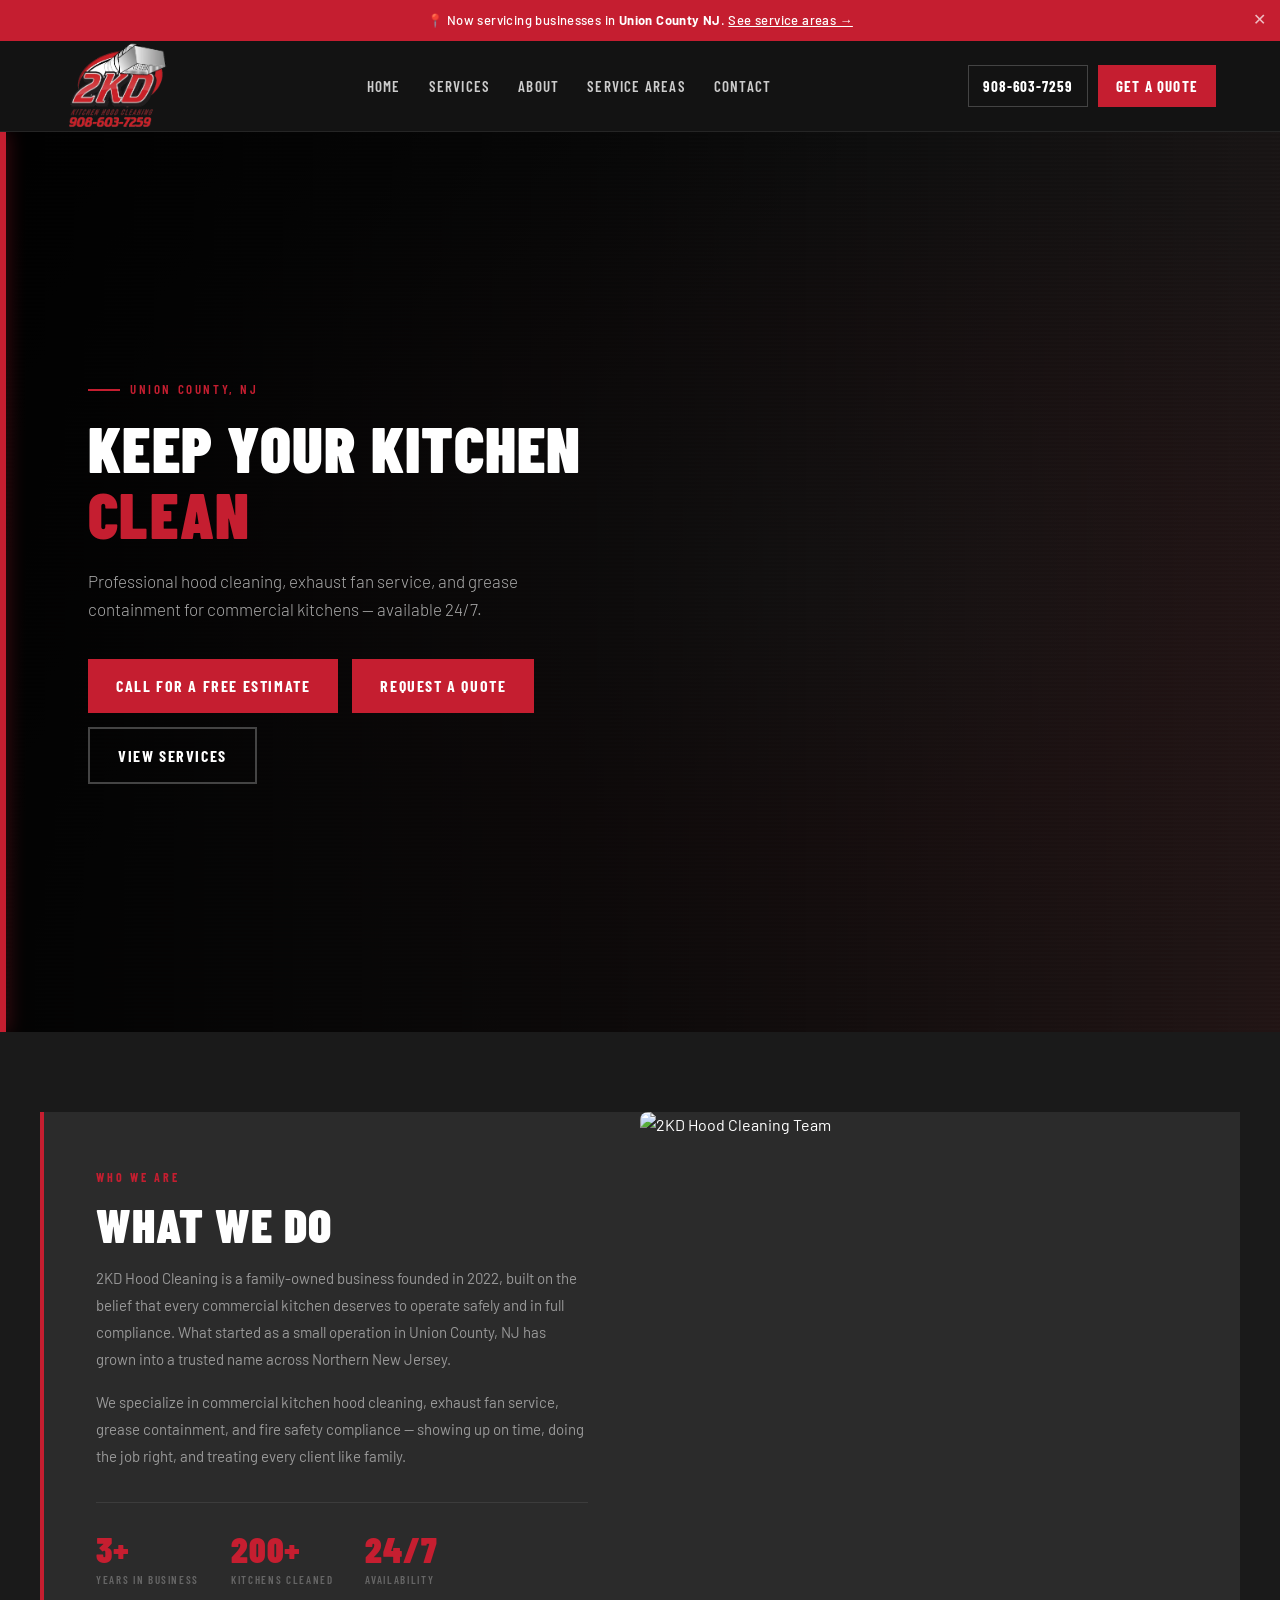
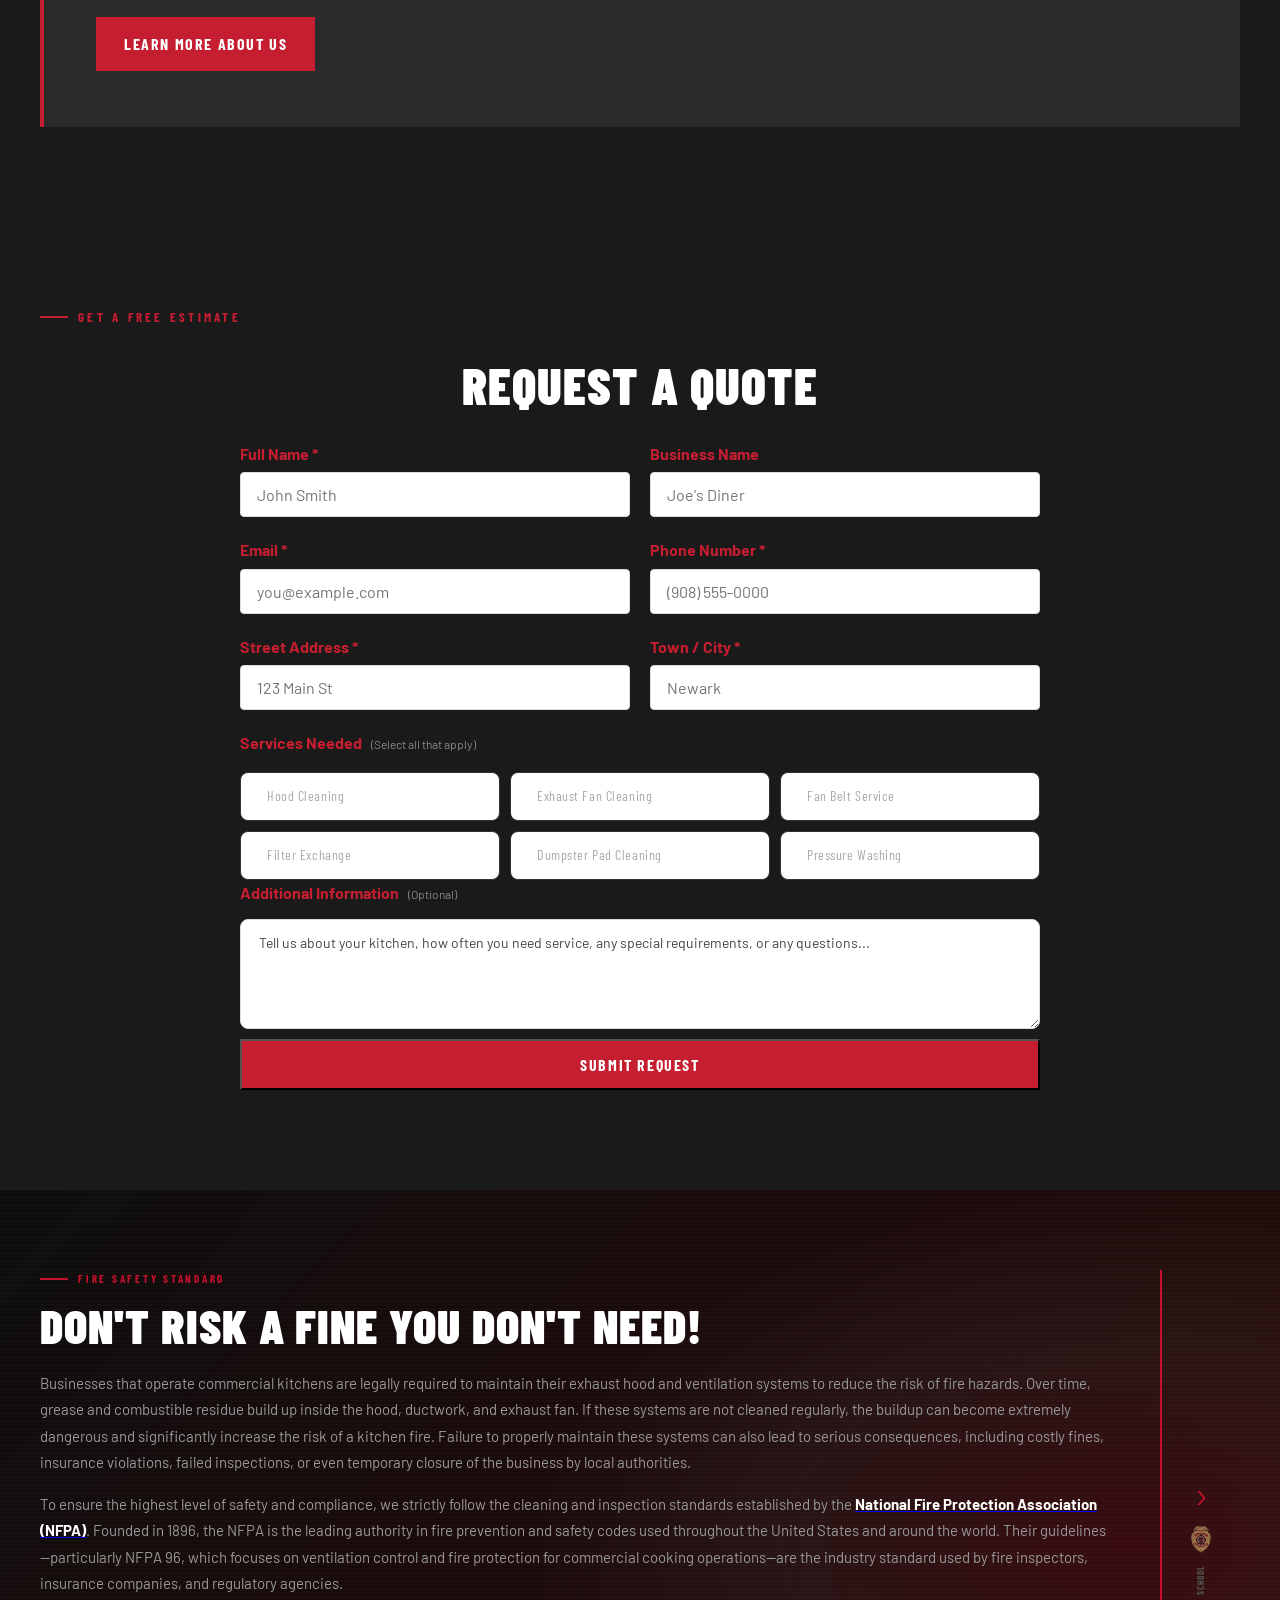
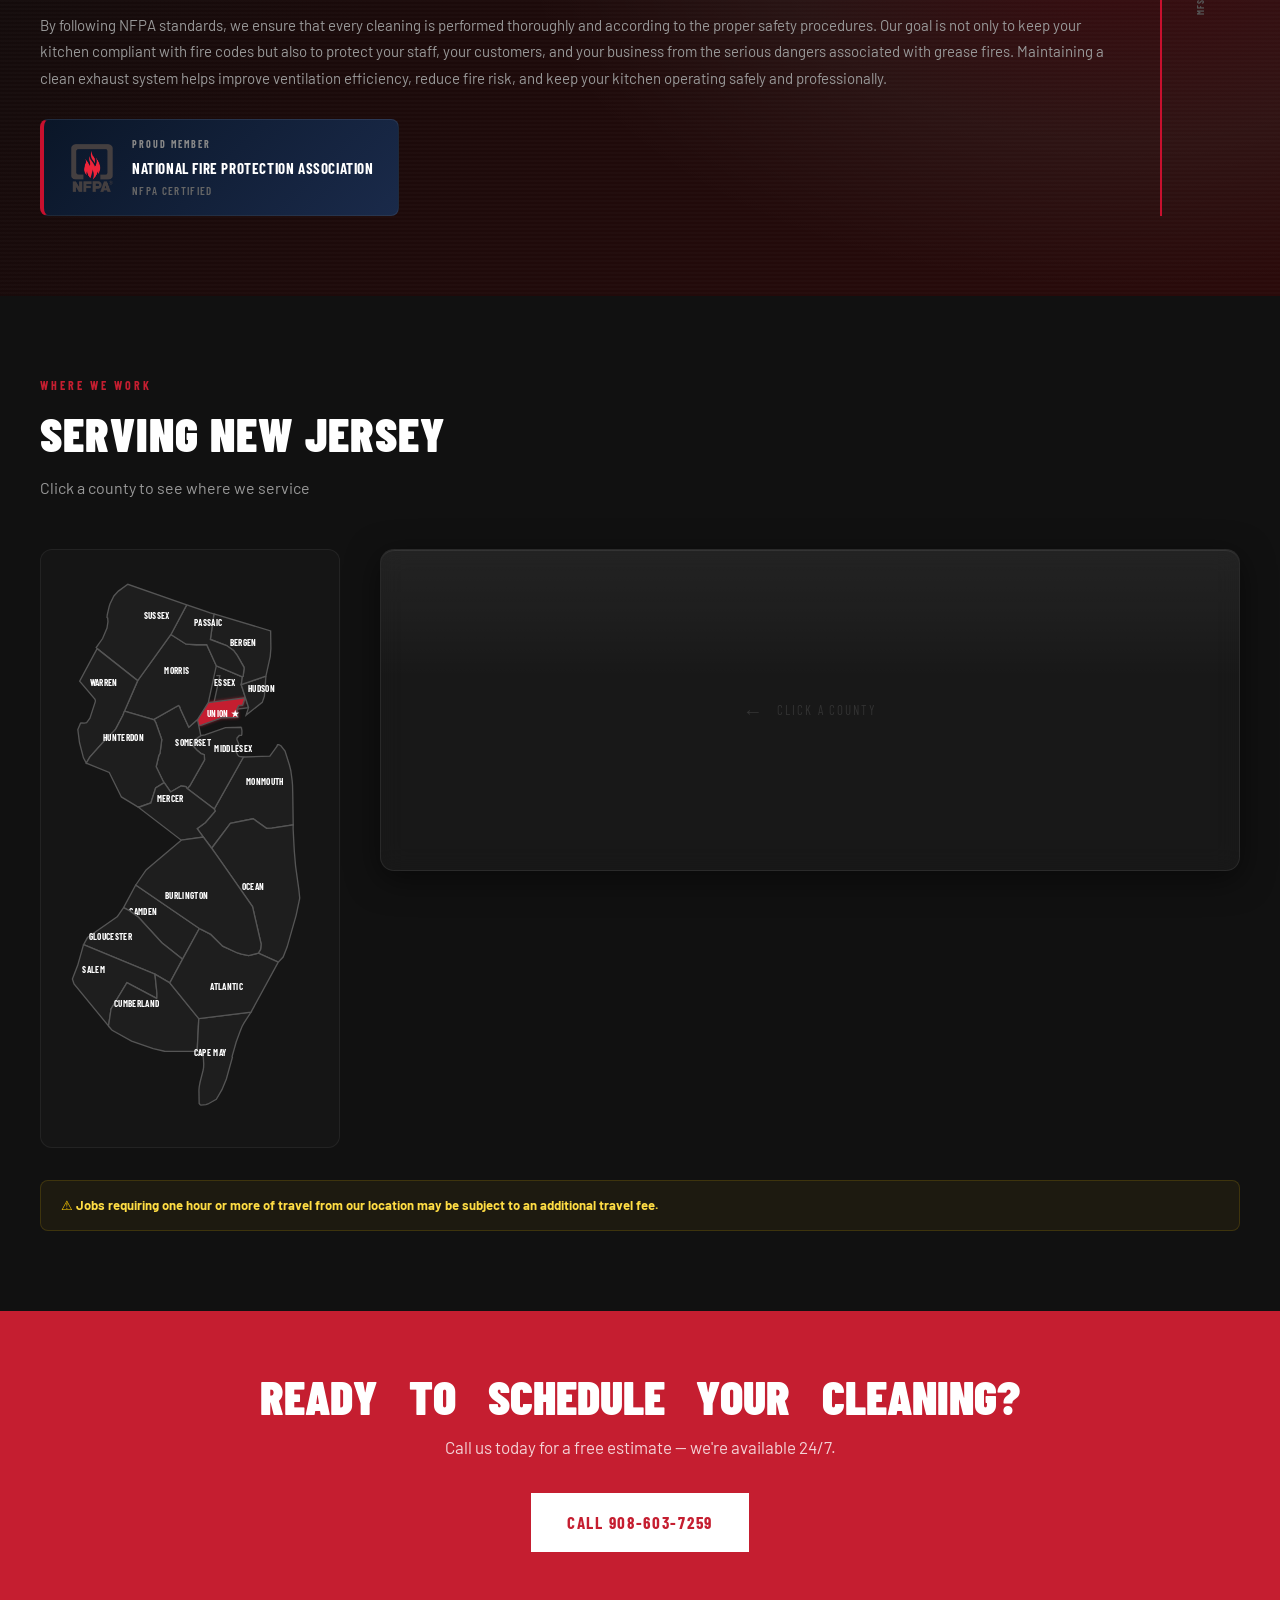
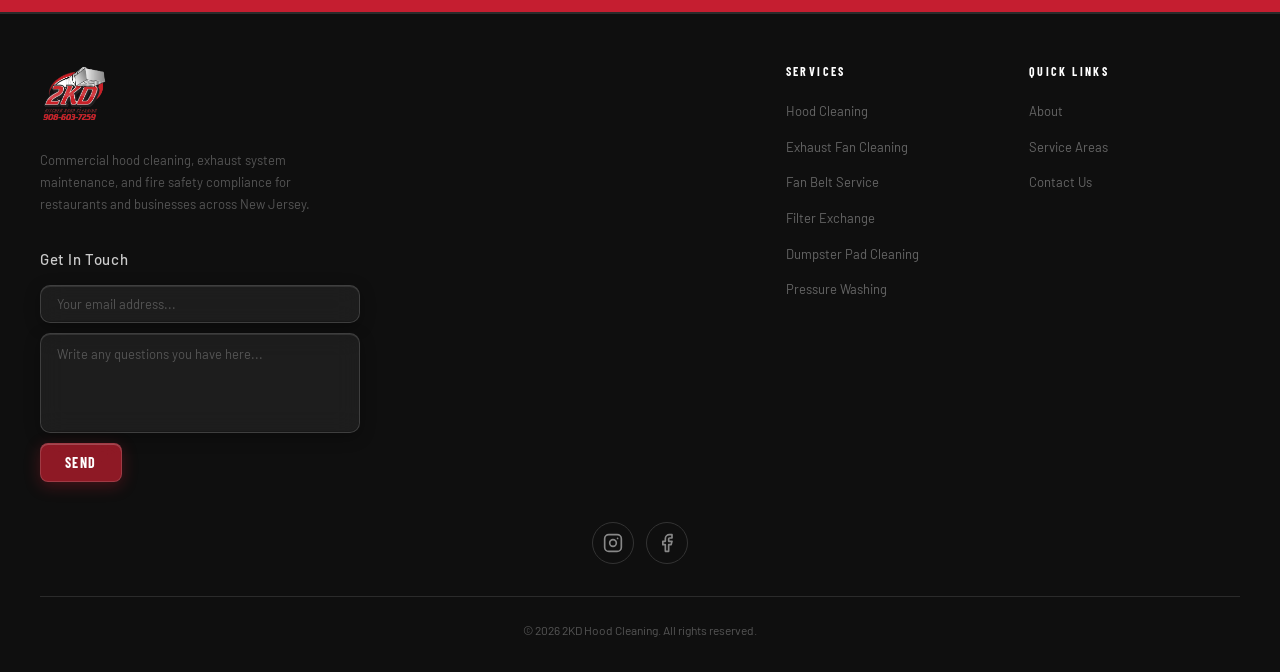
==== commit 500c787f: "Update index.html footer change" ====
--- a/index.html
+++ b/index.html
@@ -15,7 +15,7 @@
   <!-- ANNOUNCEMENT BANNER -->
   <div class="banner" id="topBanner">
     📍 Now servicing businesses in <strong>Union County NJ</strong>.
-    <a href="serviceareas.html">See service areas →</a>
+    <a href="/service-areas">See service areas →</a>
     <button class="banner-close" onclick="document.getElementById('topBanner').style.display='none'" aria-label="Close">✕</button>
   </div>
 
@@ -398,7 +398,7 @@
   <footer id="footer">
     <div class="footer-main">
       <div class="footer-brand-left">
-        <a href="index.html"><img src="images/2kdlogo-removebg-preview.png" alt="2KD Hood Cleaning" height="64"></a>
+        <a href="/"><img src="images/2kdlogo-removebg-preview.png" alt="2KD Hood Cleaning" height="64"></a>
         <p>Commercial hood cleaning, exhaust system maintenance, and fire safety compliance for restaurants and businesses across New Jersey.</p>
         <div class="footer-inquiry">
           <div class="footer-inquiry-title">Get In Touch</div>
@@ -411,19 +411,19 @@
         <div class="footer-col-centered">
           <h4>Services</h4>
           <ul>
-            <li><a href="services.html#hood-cleaning">Hood Cleaning</a></li>
-            <li><a href="services.html#exhaust-fan">Exhaust Fan Cleaning</a></li>
-            <li><a href="services.html#fan-belt">Fan Belt Service</a></li>
-            <li><a href="services.html#filter-exchange">Filter Exchange</a></li>
-            <li><a href="services.html#dumpster-pad">Dumpster Pad Cleaning</a></li>
-            <li><a href="services.html#pressure-washing">Pressure Washing</a></li>
+            <li><a href="/services#hood-cleaning">Hood Cleaning</a></li>
+            <li><a href="/services#exhaust-fan">Exhaust Fan Cleaning</a></li>
+            <li><a href="/services#fan-belt">Fan Belt Service</a></li>
+            <li><a href="/services#filter-exchange">Filter Exchange</a></li>
+            <li><a href="/services#dumpster-pad">Dumpster Pad Cleaning</a></li>
+            <li><a href="/services#pressure-washing">Pressure Washing</a></li>
           </ul>
         </div>
         <div class="footer-col-centered">
           <h4>Quick Links</h4>
           <ul>
-            <li><a href="about.html">About</a></li>
-            <li><a href="serviceareas.html">Service Areas</a></li>
+            <li><a href="/about">About</a></li>
+            <li><a href="/service-areas">Service Areas</a></li>
             <li><a href="/cdn-cgi/l/email-protection#3b505a49575a495a56090b0b0e7b5c565a525715585456">Contact Us</a></li>
           </ul>
         </div>
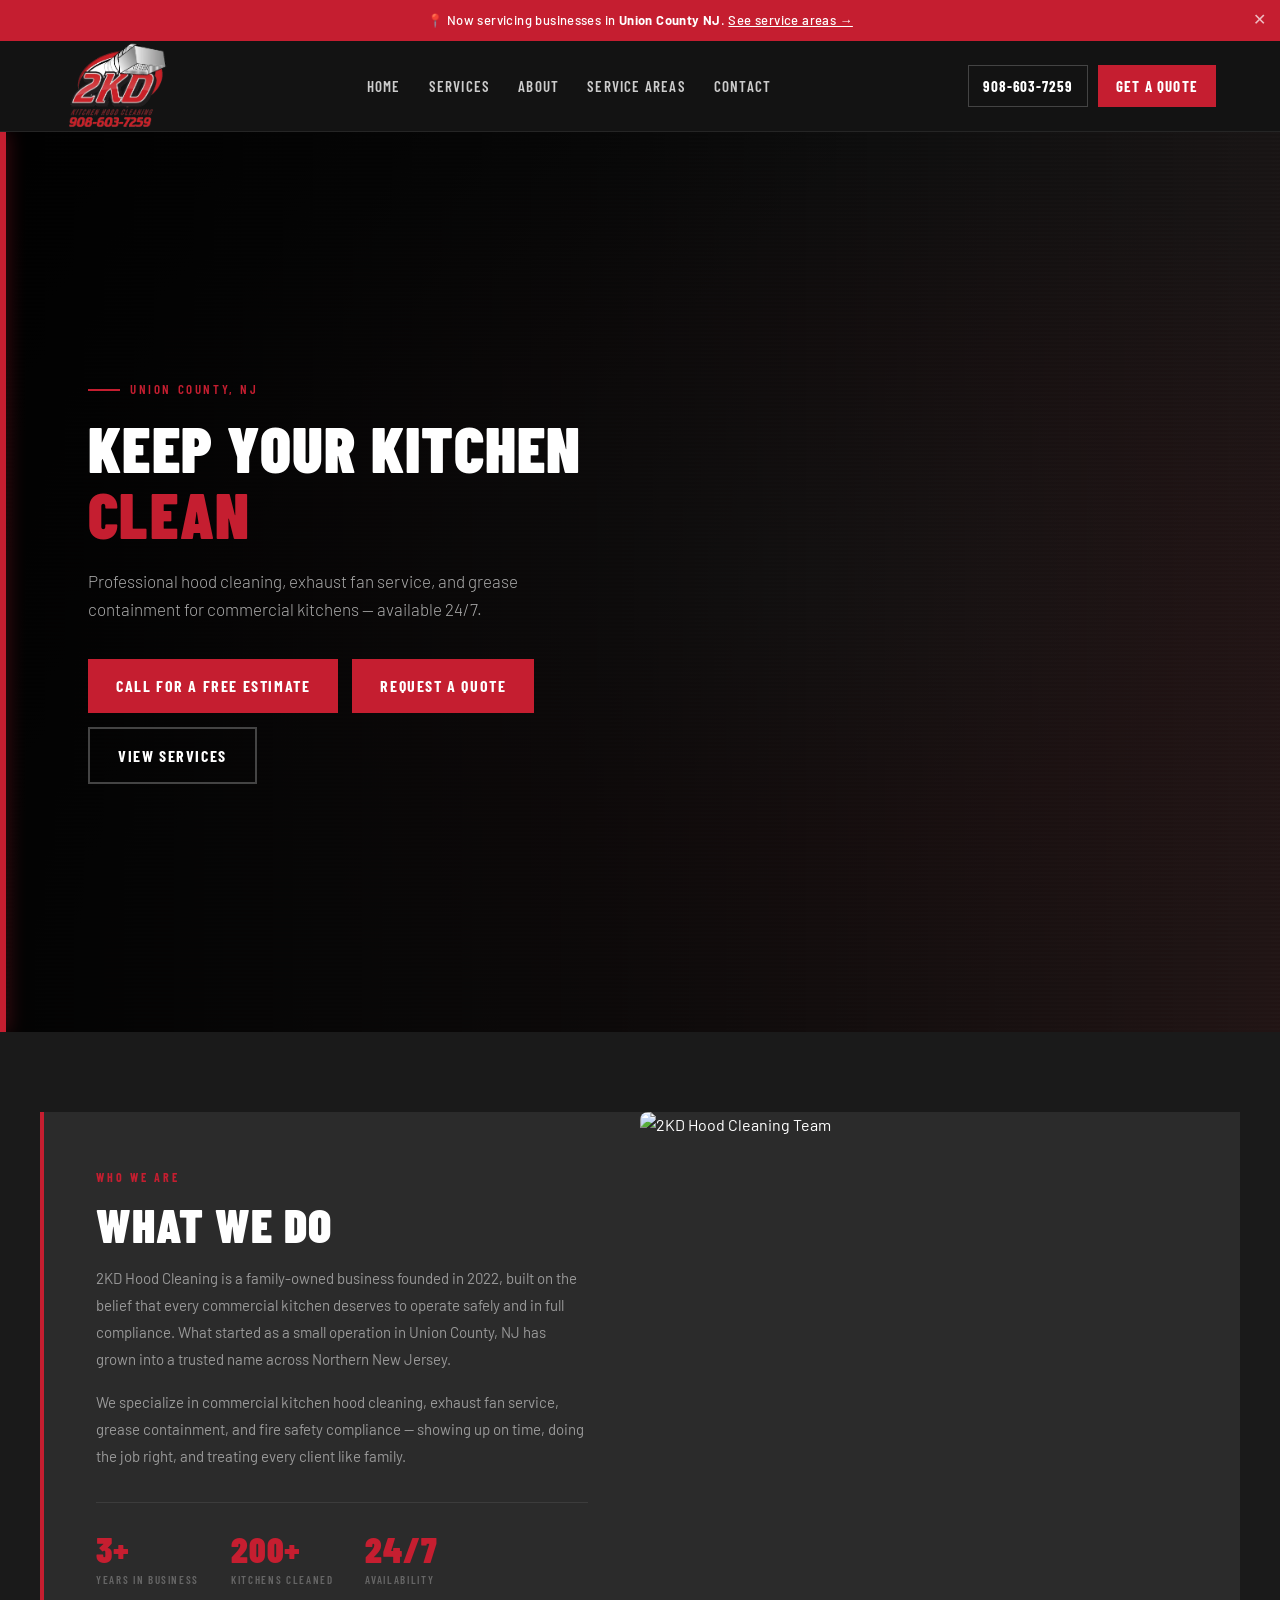
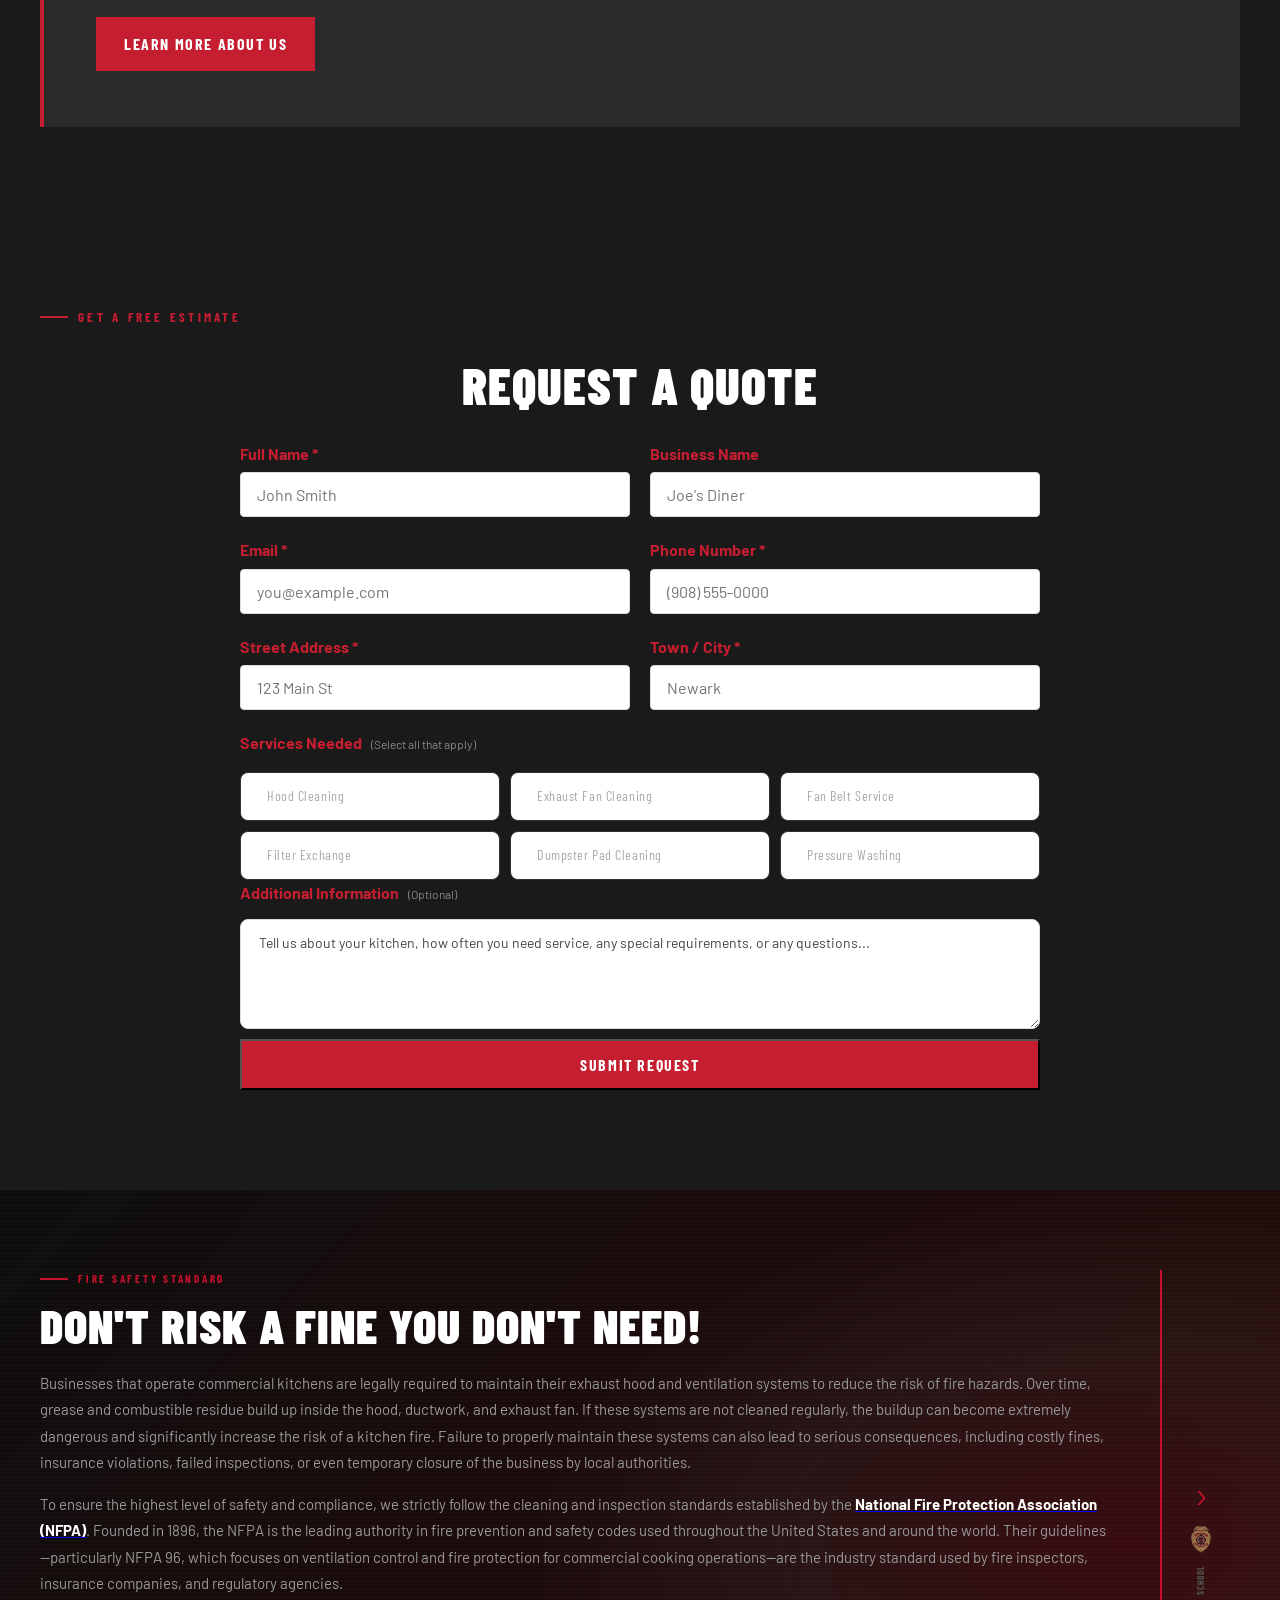
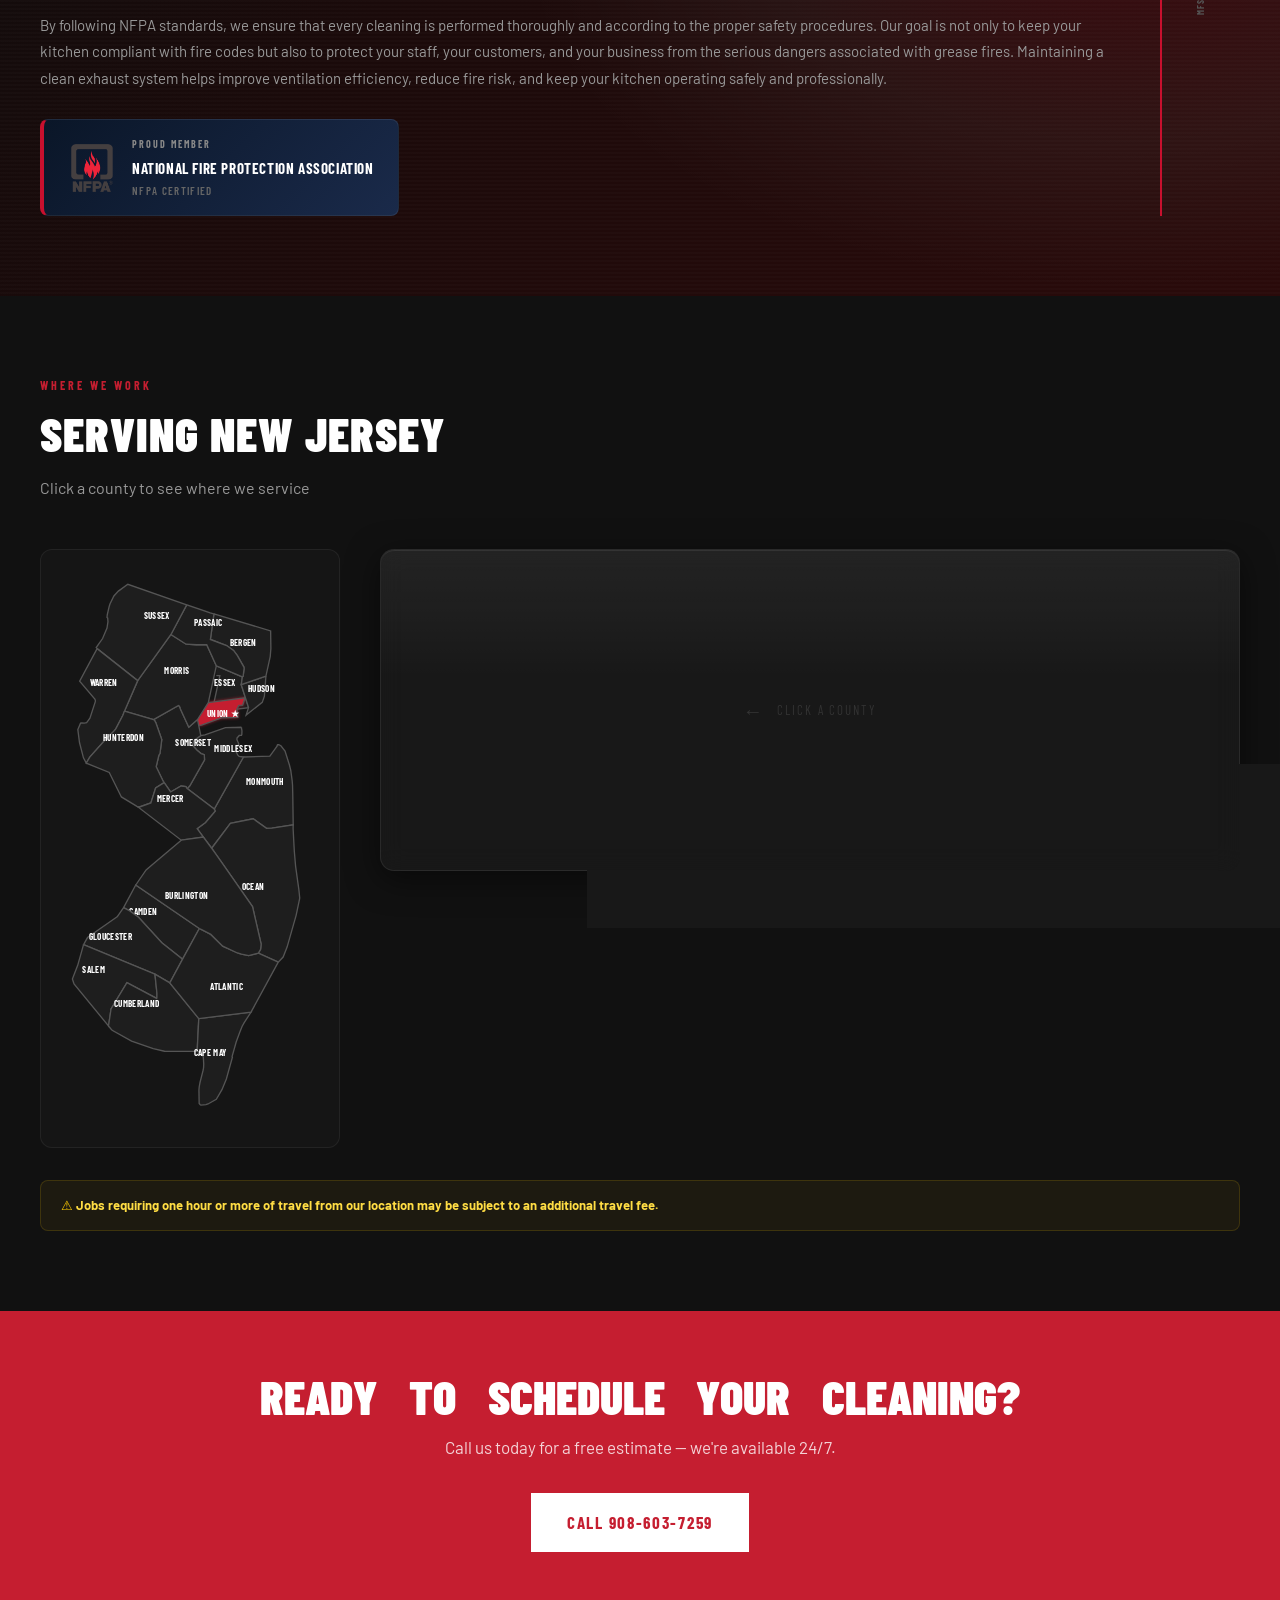
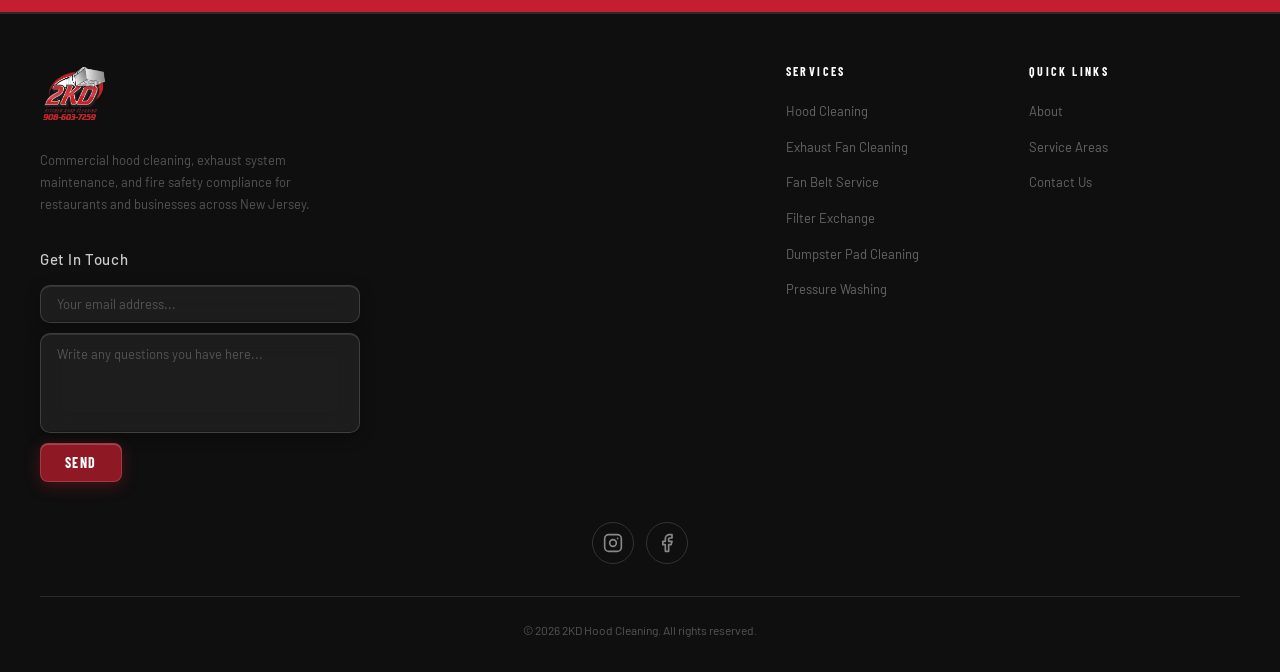
==== commit 3c46dae9: "Update index.html" ====
--- a/index.html
+++ b/index.html
@@ -67,7 +67,7 @@
       <div class="hero-actions fade-in">
         <a href="tel:9086037259" class="btn-primary">Call for a Free Estimate</a>
         <a href="#quote" class="btn-primary">Request a Quote</a>
-        <a href="services.html" class="btn-secondary">View Services</a>
+        <a href="/services" class="btn-secondary">View Services</a>
       </div>
     </div>
     <div class="hero-video-card">
@@ -363,7 +363,7 @@
                 <div class="nj-county-desc" id="njCountyDesc"></div>
                 <div class="nj-city-list" id="njCityList"></div>
                 <div class="nj-more" id="njMore"></div>
-                <a href="serviceareas.html" class="btn-primary" style="display:inline-block;margin-top:20px;">See All Service Areas →</a>
+                <a href="/service-areas" class="btn-primary" style="display:inline-block;margin-top:20px;">See All Service Areas →</a>
               </div>
             </div>
           </div>
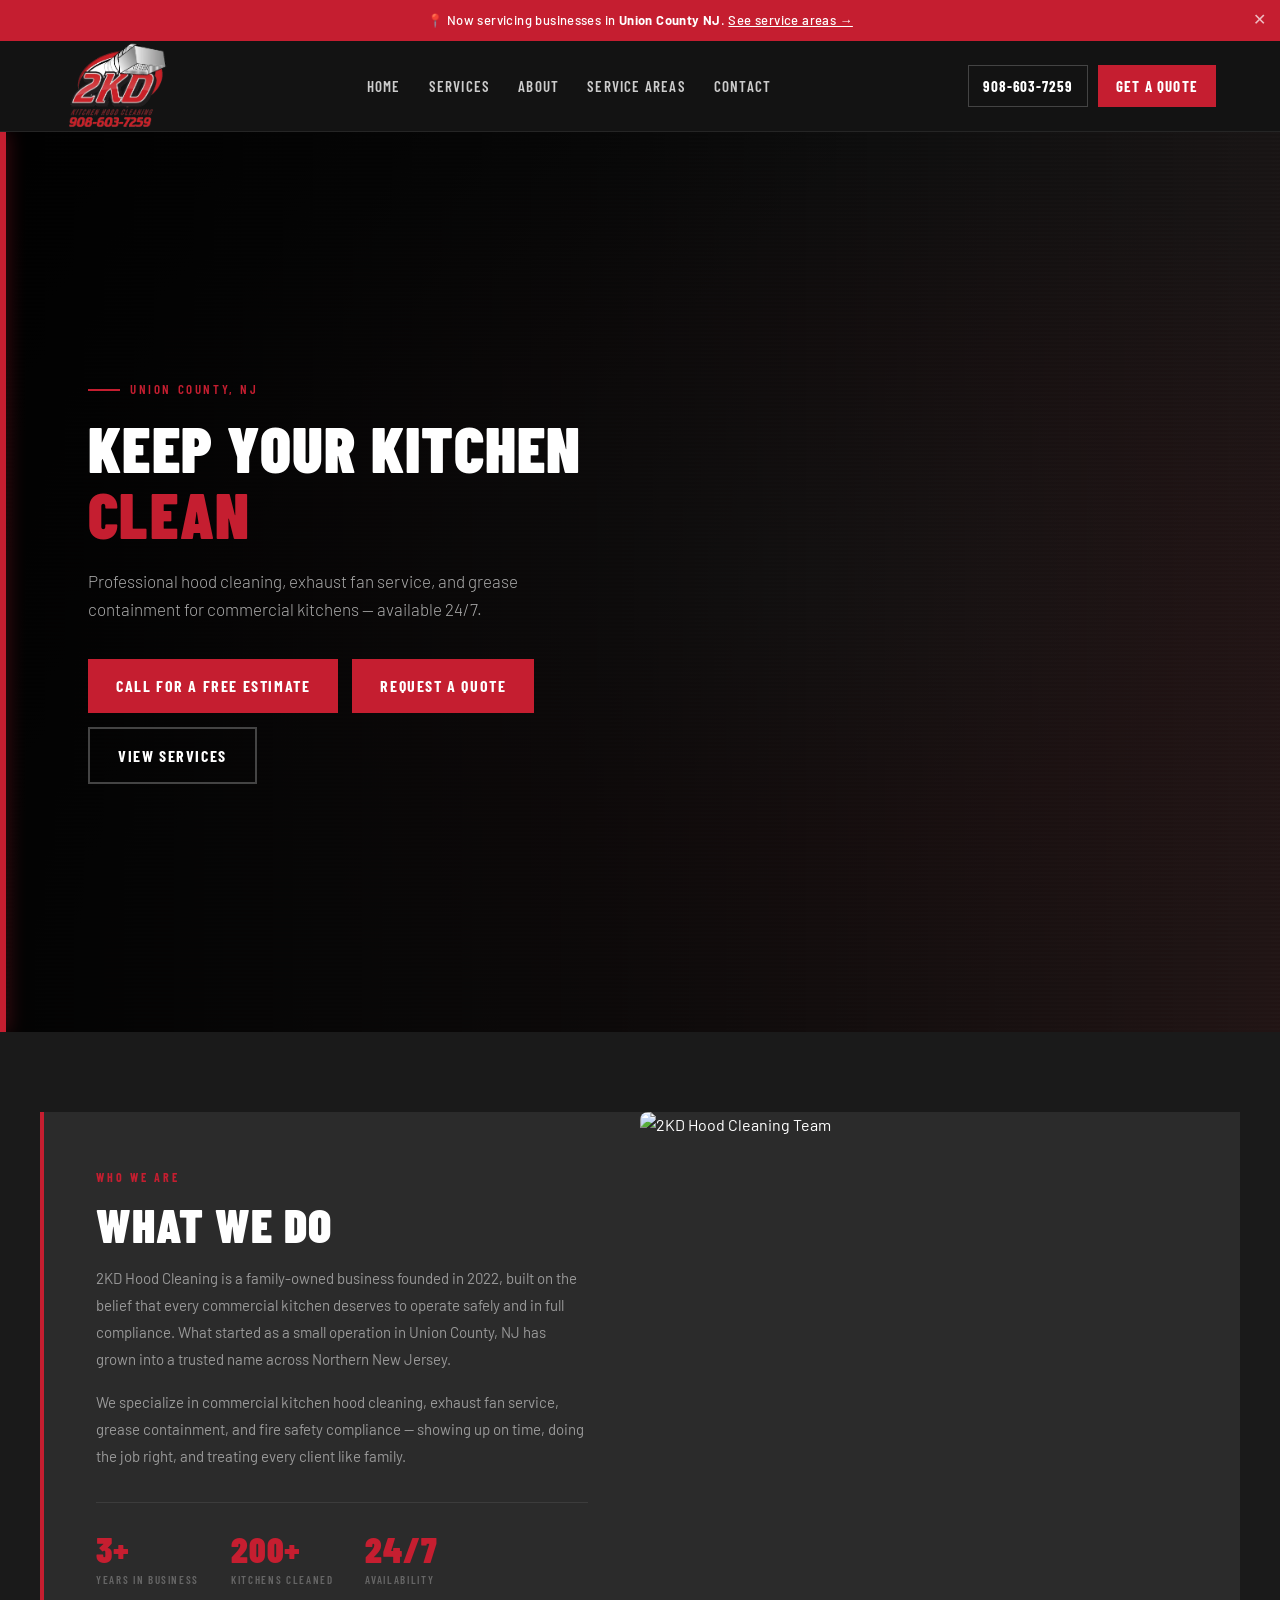
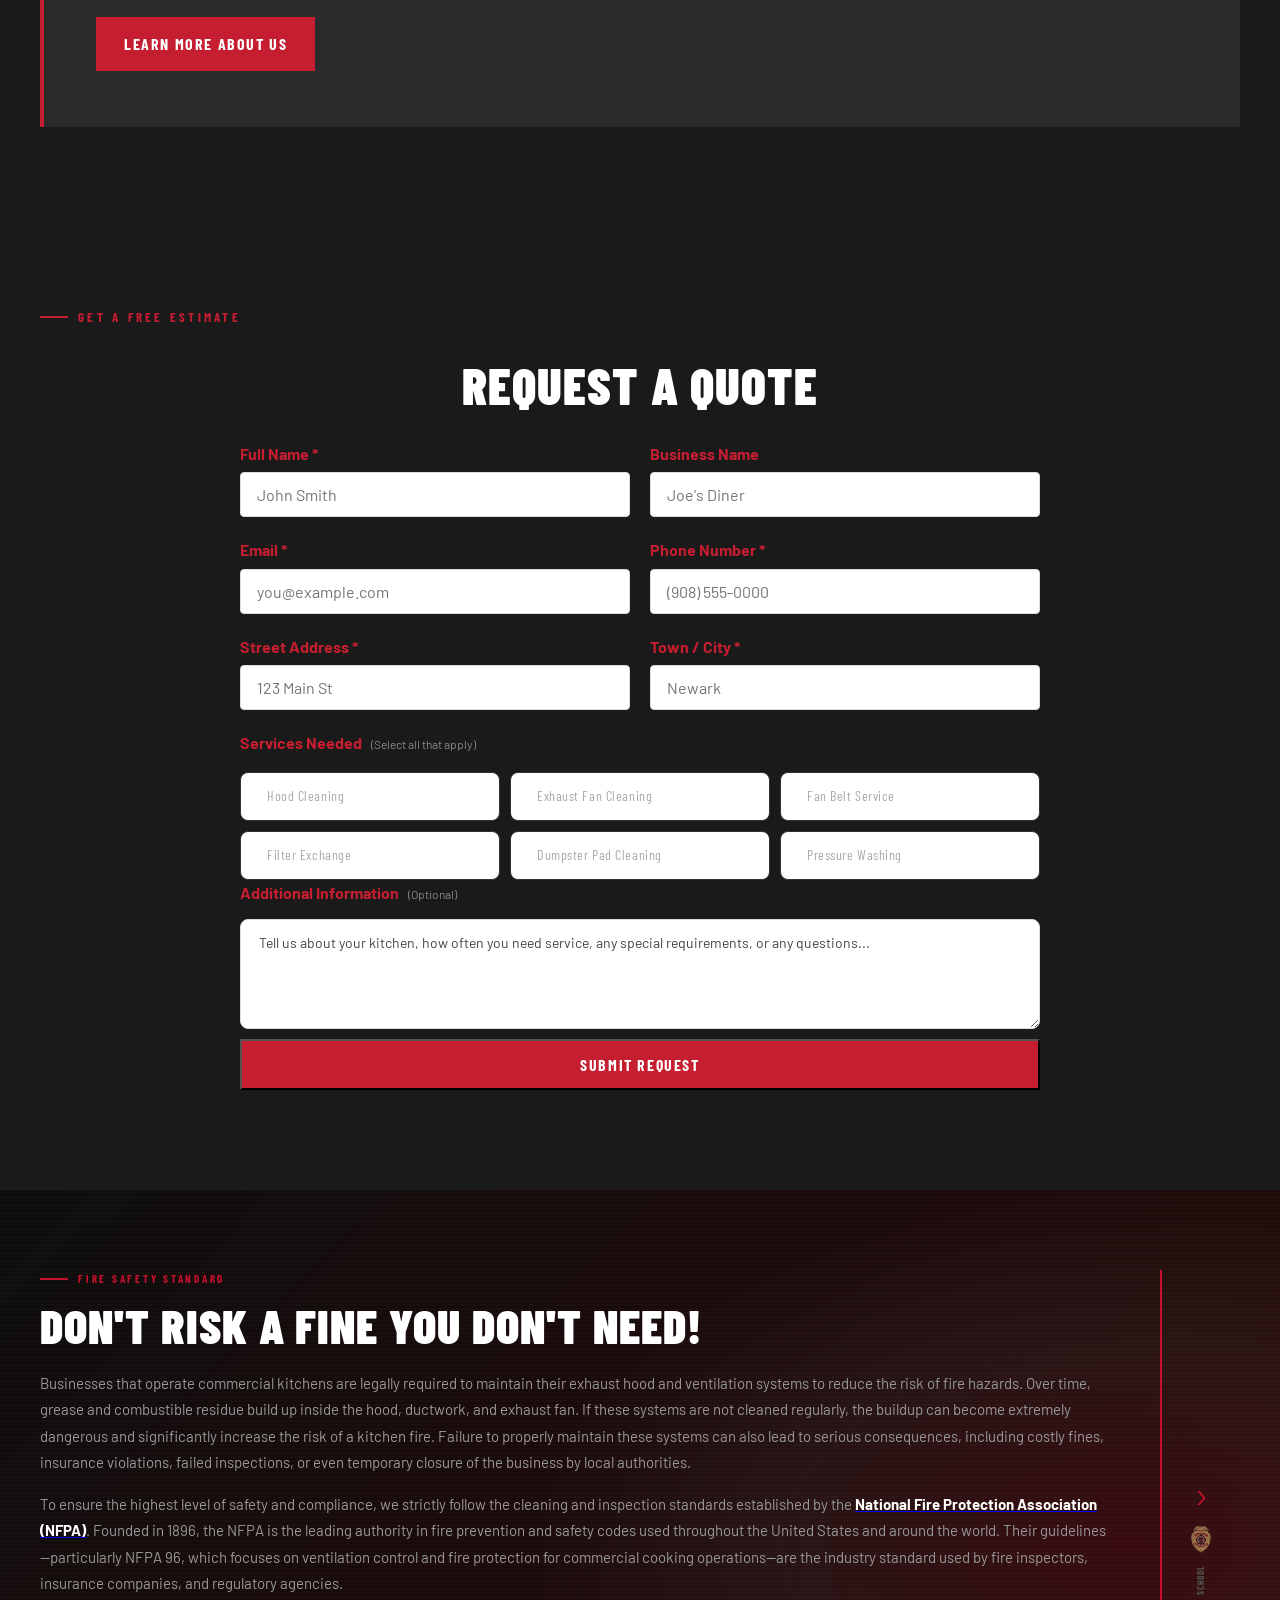
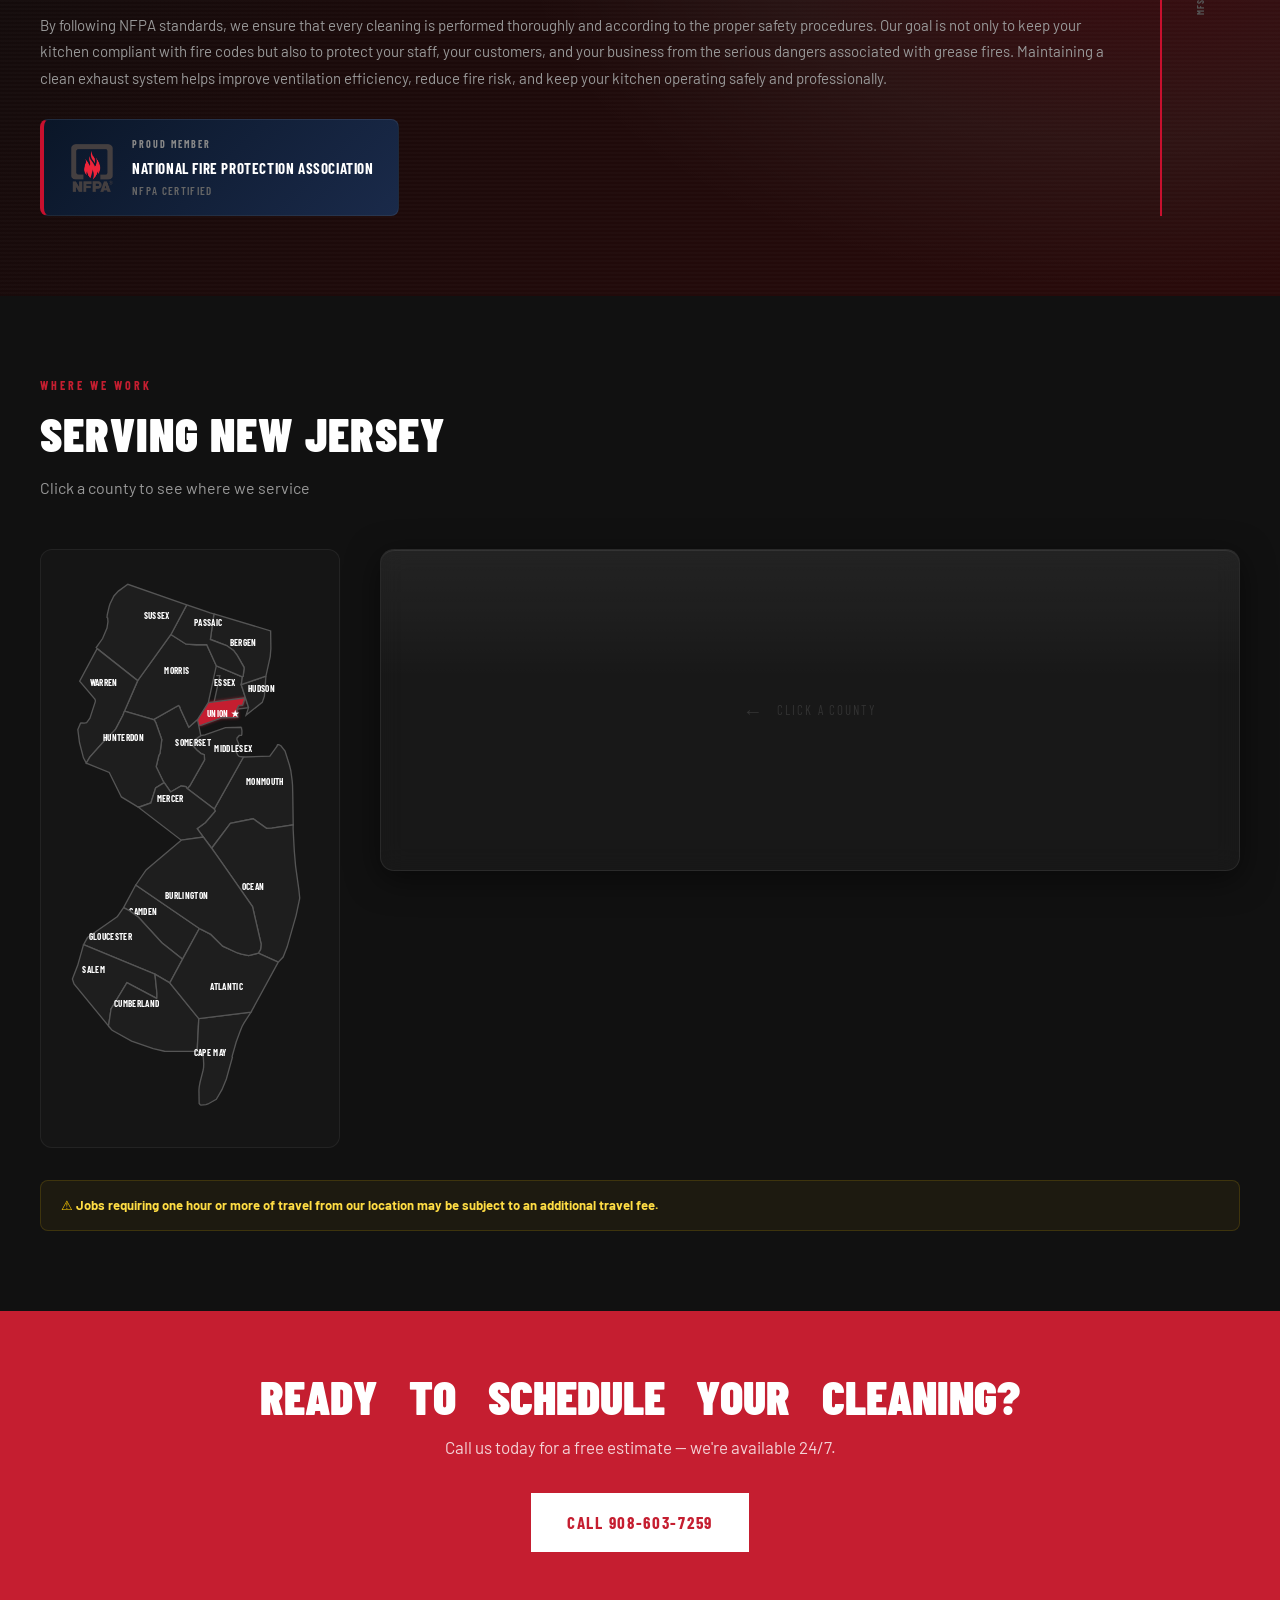
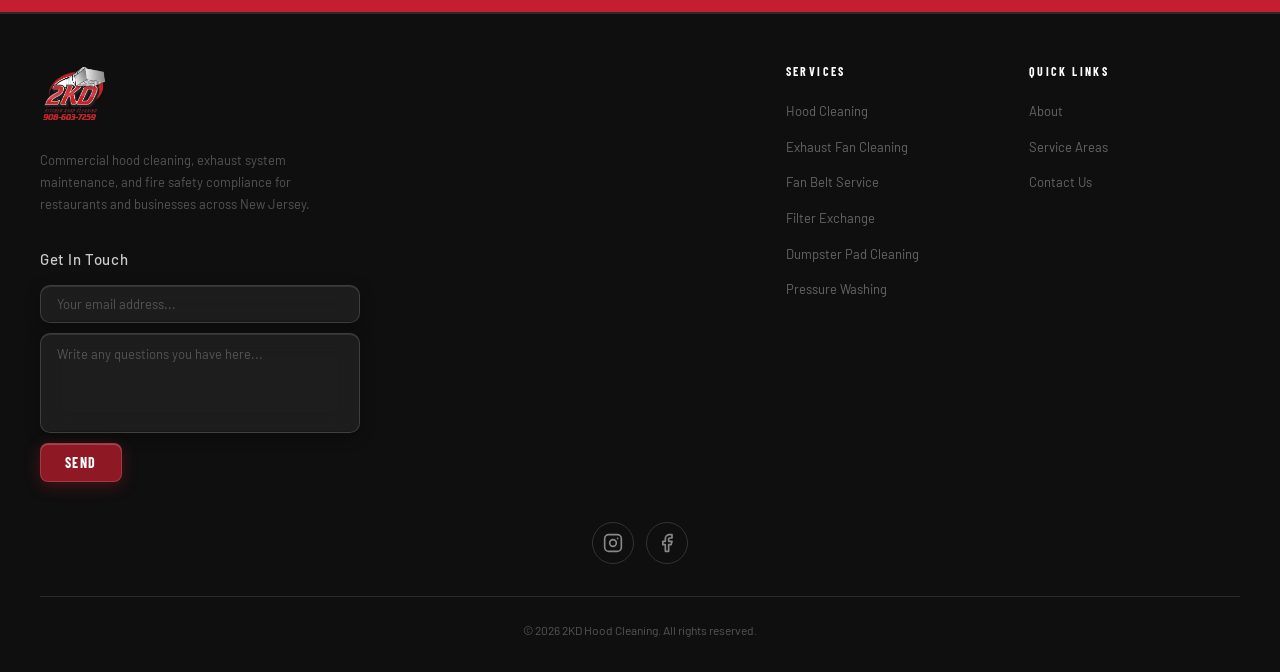
==== commit 4628360d: "Update index.html" ====
--- a/index.html
+++ b/index.html
@@ -40,8 +40,8 @@
             </ul>
           </li>
           <li><a href="/about">About</a></li>
-          <li><a href="/service-areas">Service Areas</a></li>
-          <li><a href="#footer">Contact</a></li>
+          <li><a href="//service-areas">Service Areas</a></li>
+          <li><a href="##footer">Contact</a></li>
         </ul>
       </nav>
       <div class="header-cta">
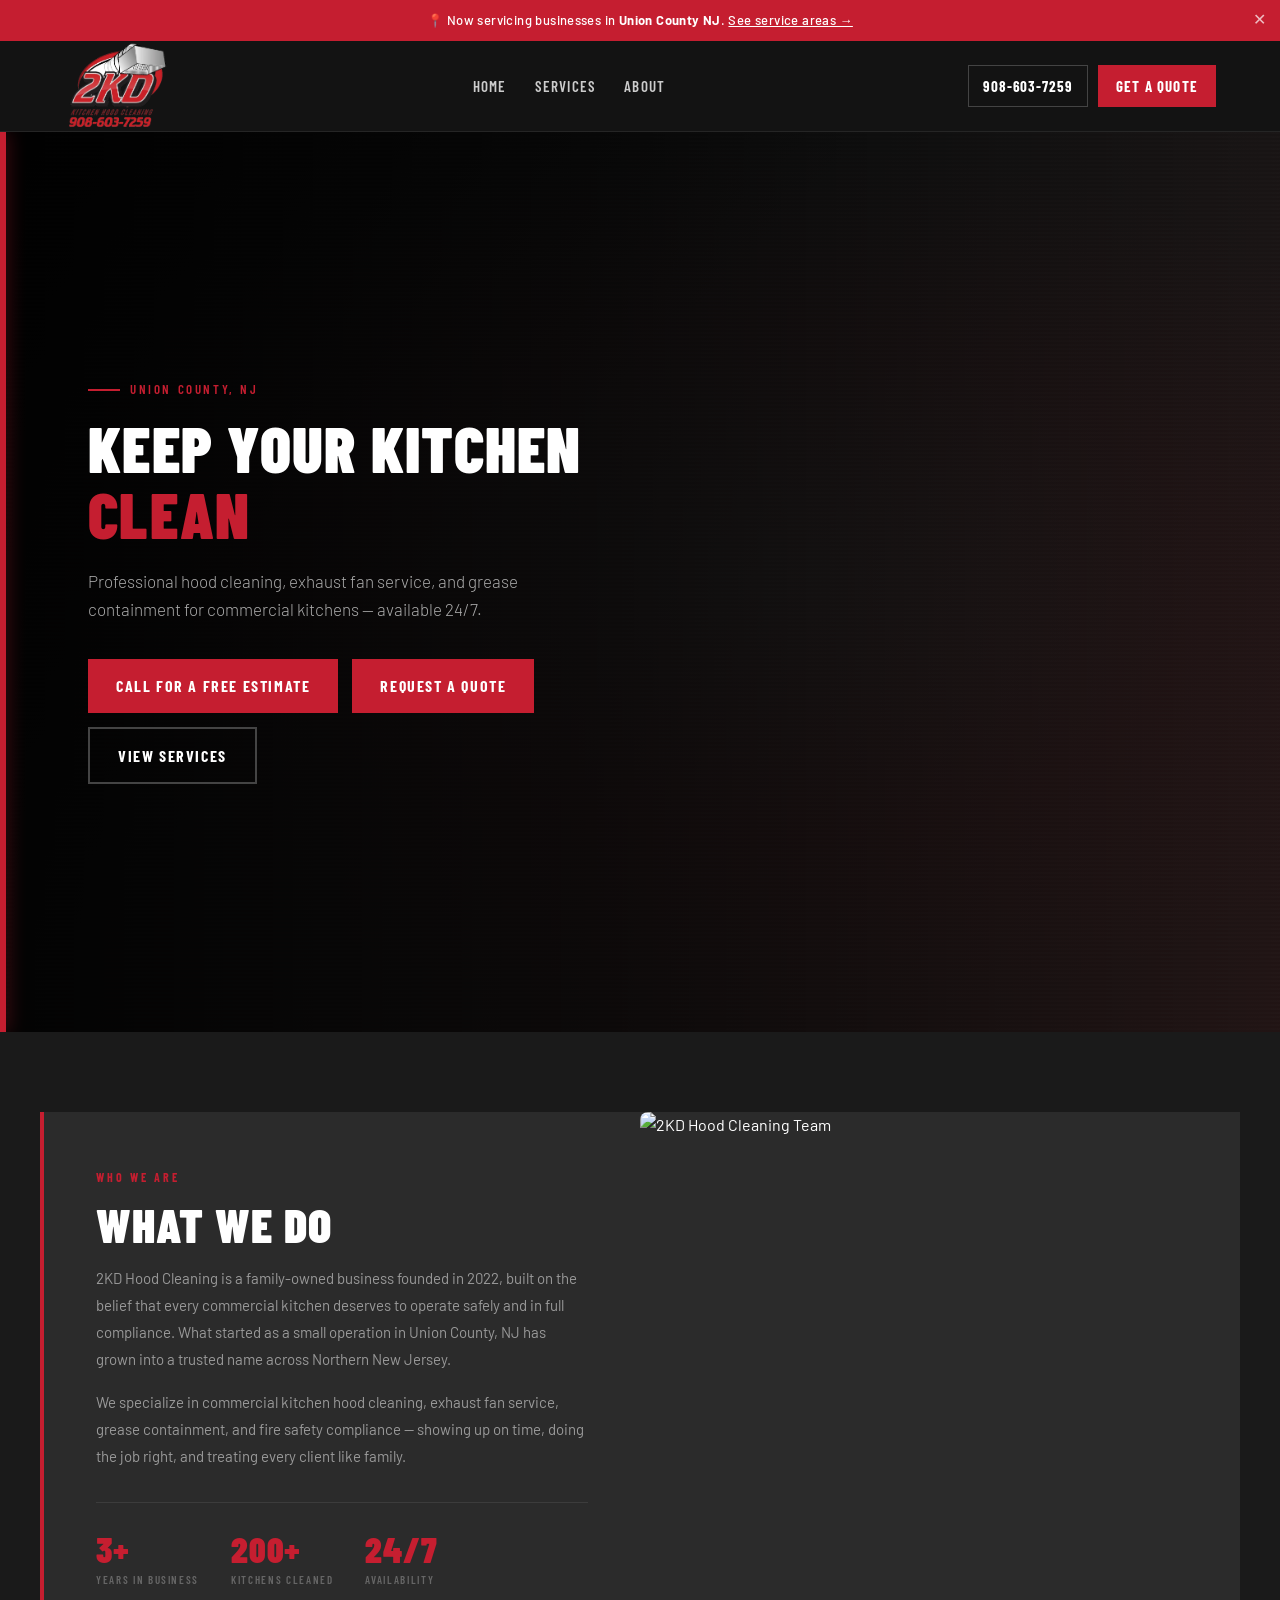
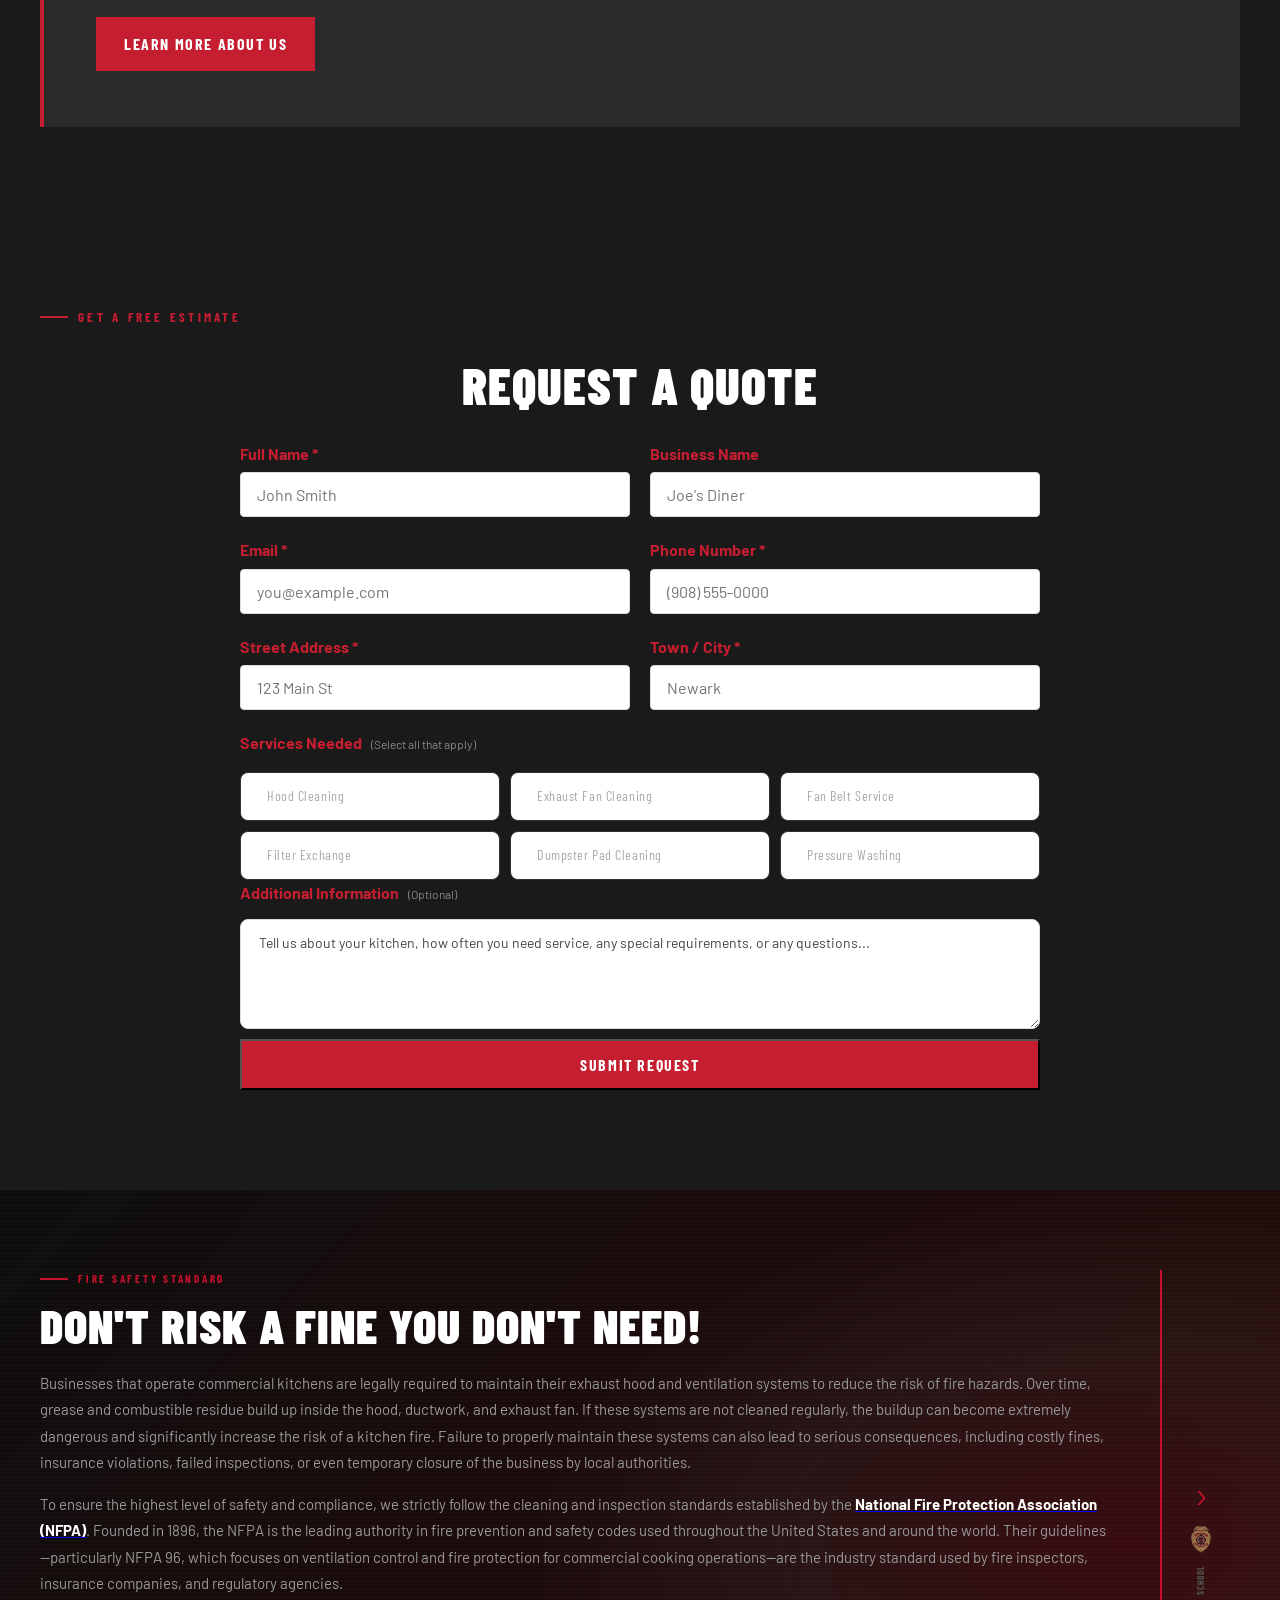
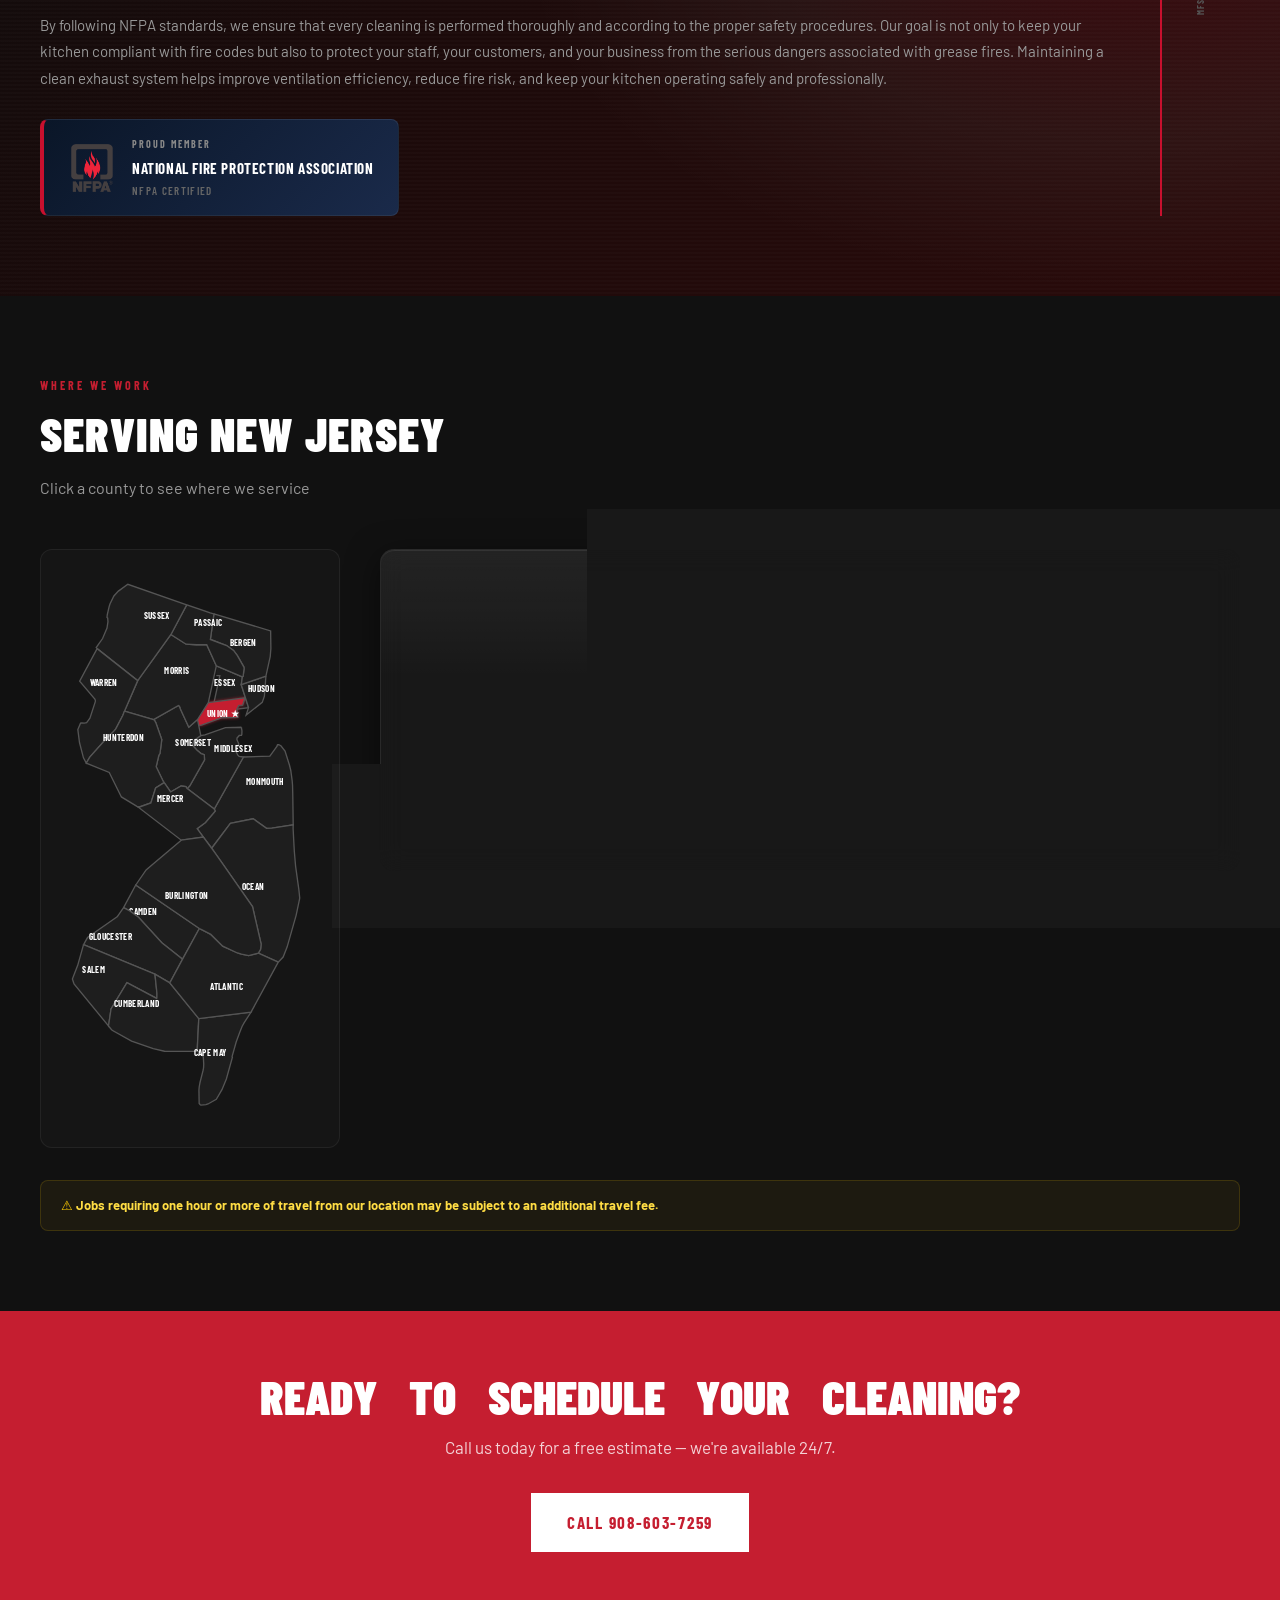
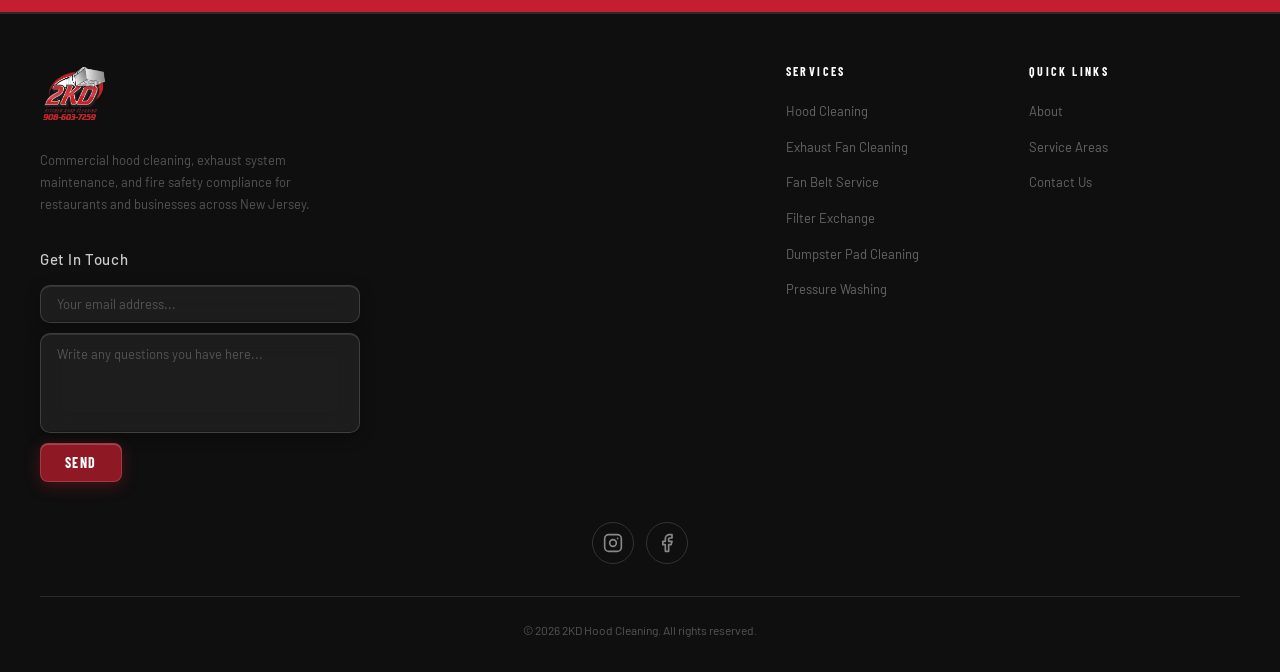
==== commit 6c42fba3: "Update index.html" ====
--- a/index.html
+++ b/index.html
@@ -40,8 +40,8 @@
             </ul>
           </li>
           <li><a href="/about">About</a></li>
-          <li><a href="//service-areas">Service Areas</a></li>
-          <li><a href="##footer">Contact</a></li>
+          <!-- <li><a href="/service-areas">Service Areas</a></li>
+          <li><a href="#footer">Contact</a></li> -->
         </ul>
       </nav>
       <div class="header-cta">
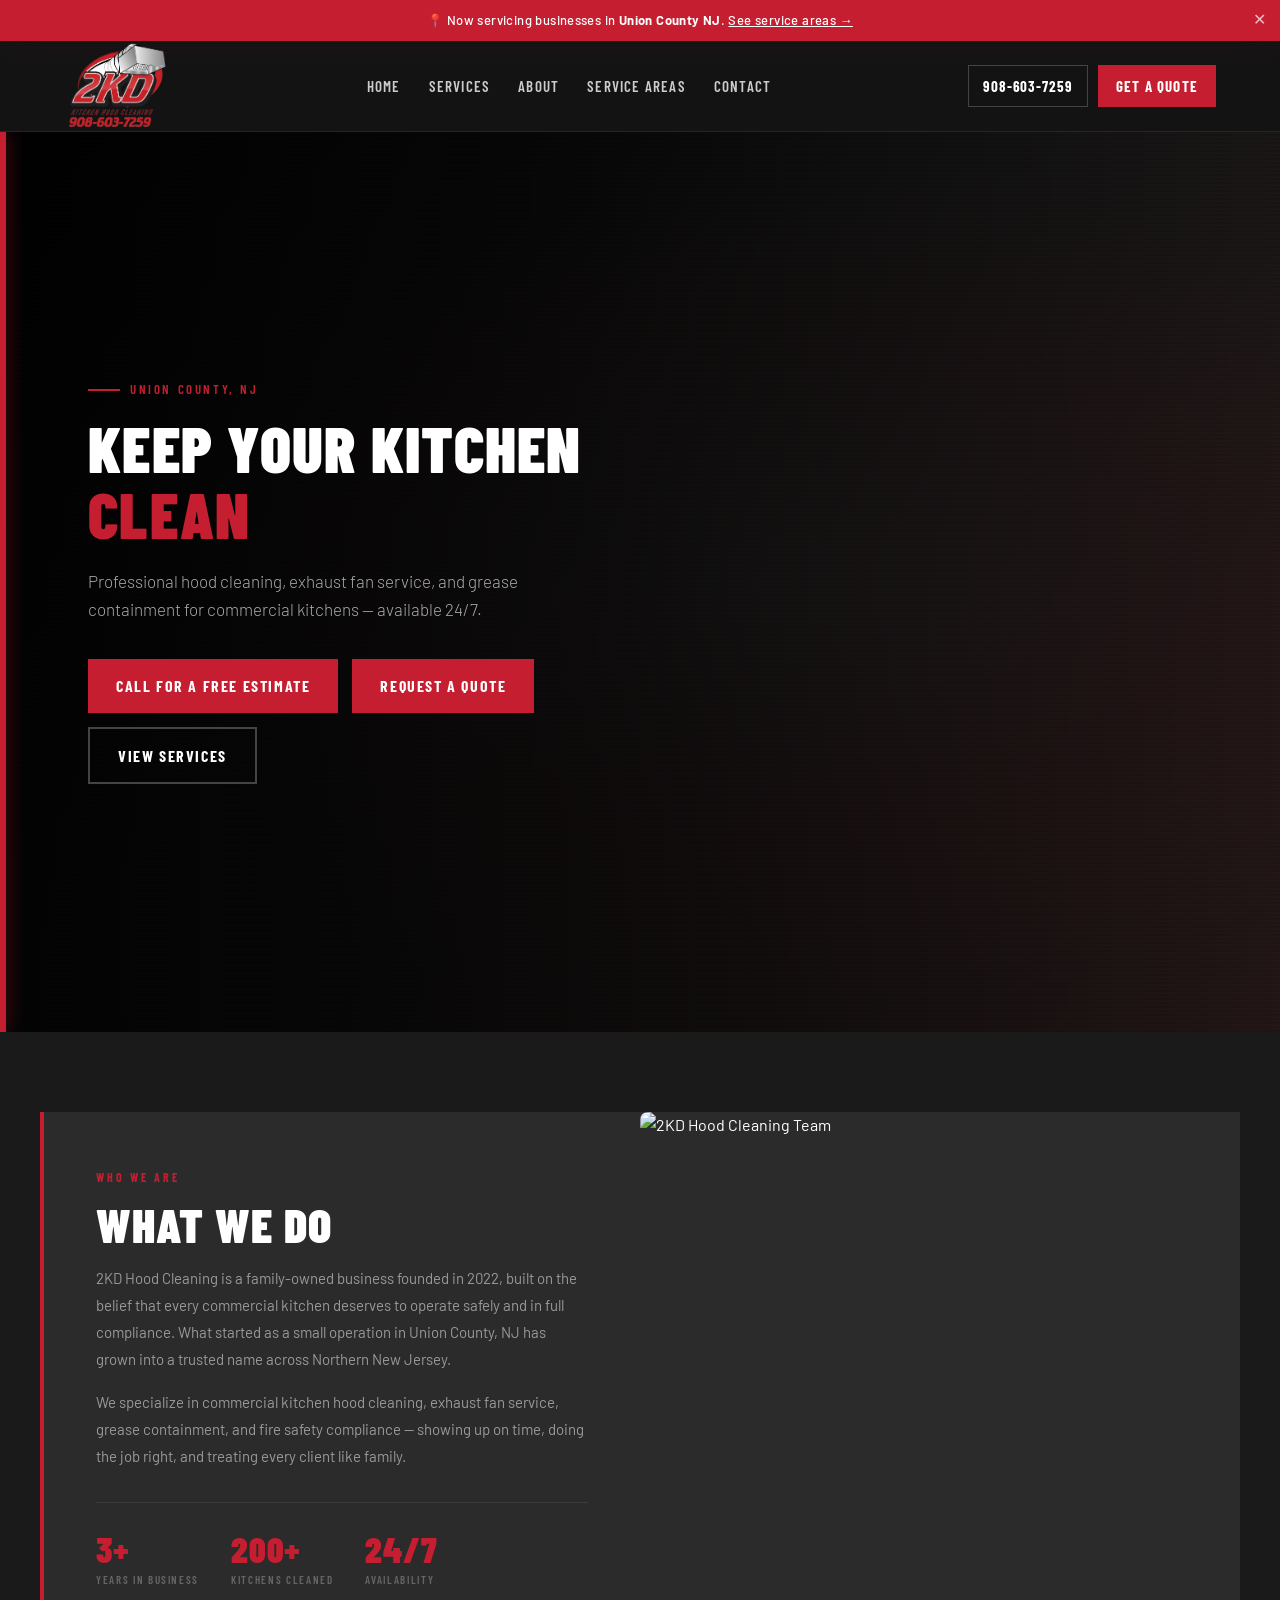
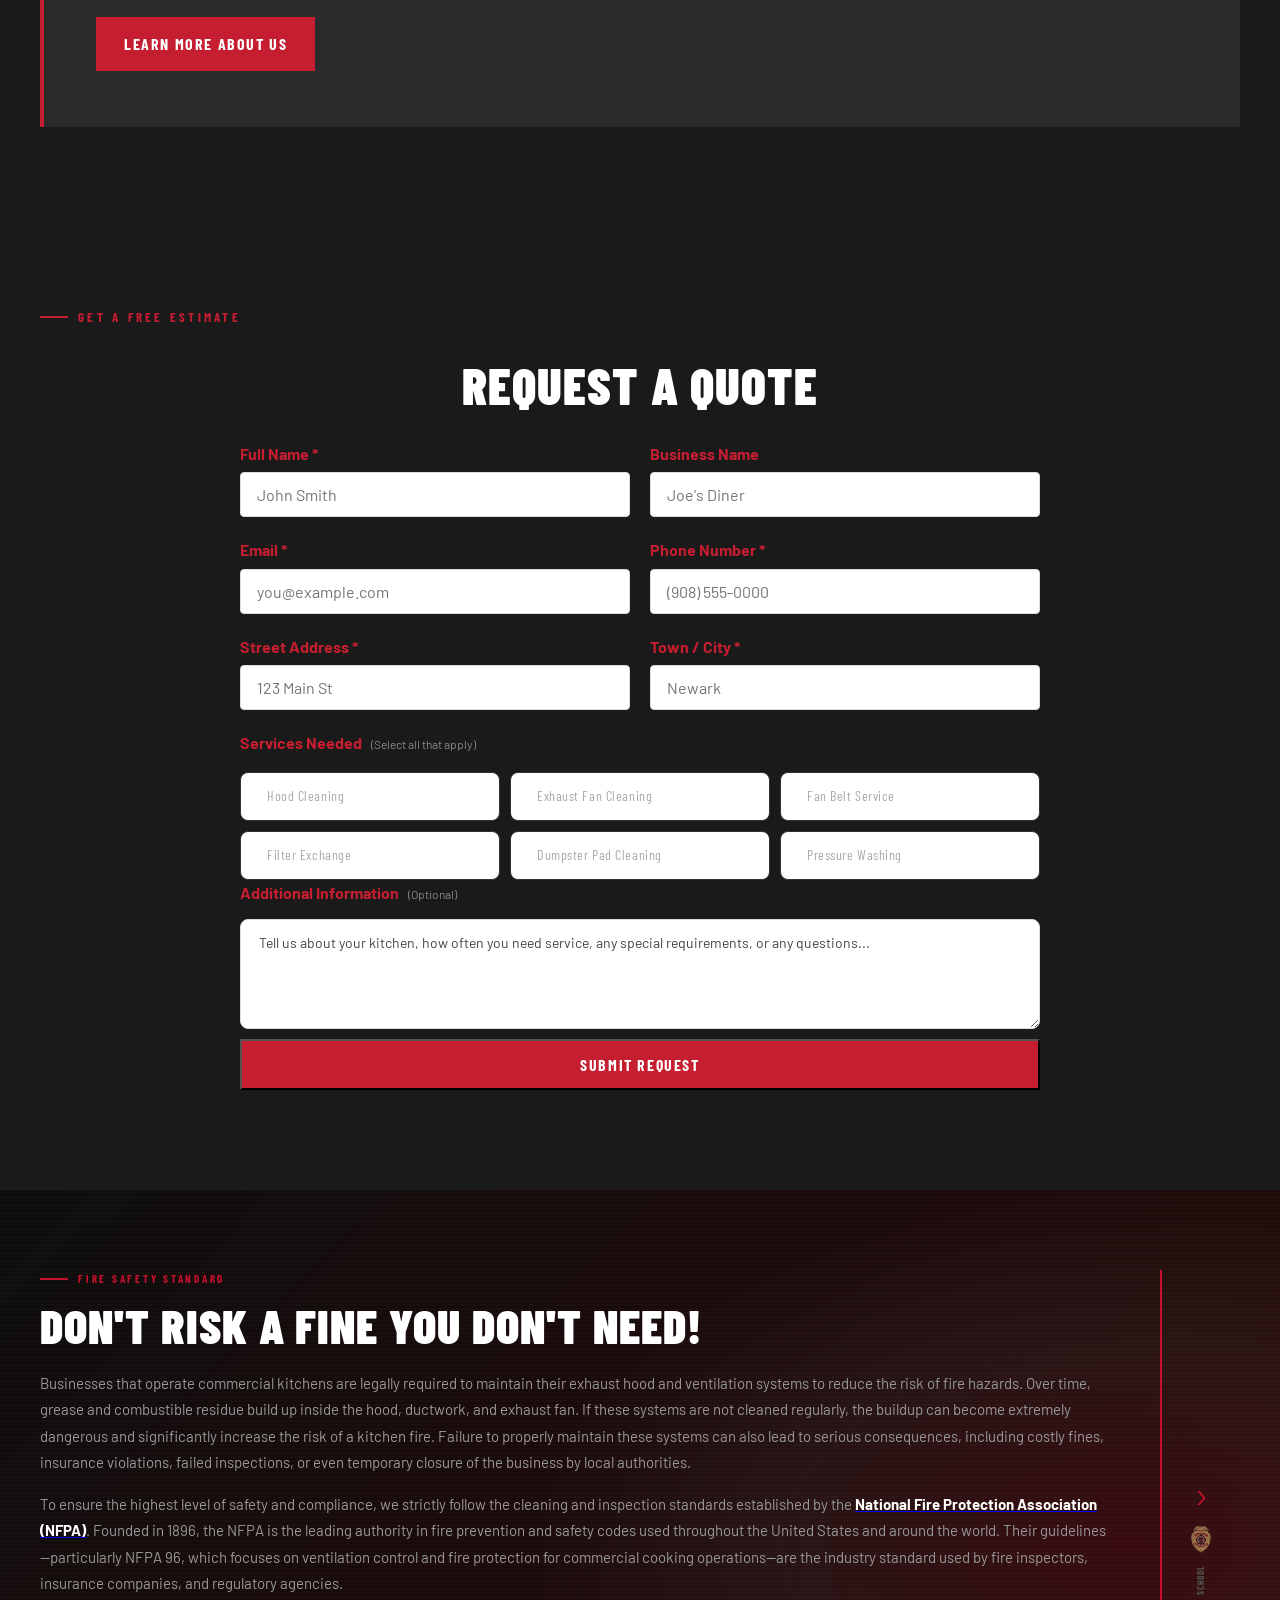
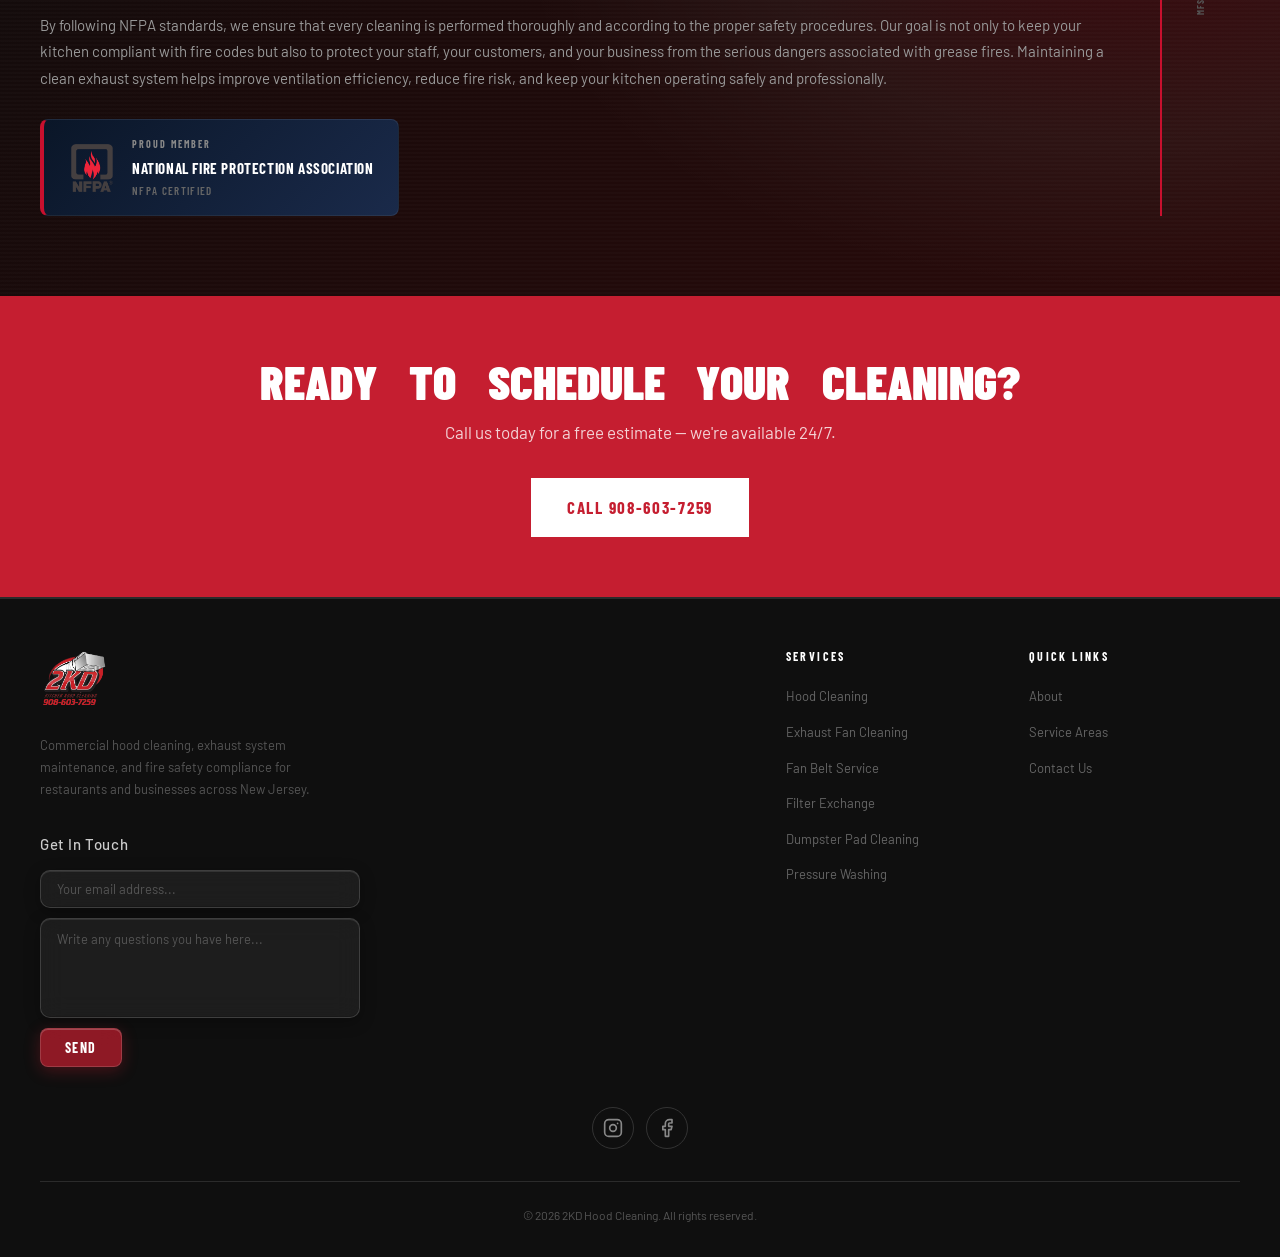
==== commit 4ee4a15c: "Update index.html" ====
--- a/index.html
+++ b/index.html
@@ -40,8 +40,8 @@
             </ul>
           </li>
           <li><a href="/about">About</a></li>
-          <!-- <li><a href="/service-areas">Service Areas</a></li>
-          <li><a href="#footer">Contact</a></li> -->
+          <li><a href="/service-areas">Service Areas</a></li>
+          <li><a href="#footer">Contact</a></li> 
         </ul>
       </nav>
       <div class="header-cta">
@@ -297,7 +297,7 @@
 </section>
 
   <!-- SERVICE AREAS -->
-  <section class="areas-section">
+<!--  <section class="areas-section">
     <div class="section-inner">
       <div class="section-label">Where We Work</div>
       <h2>Serving New Jersey</h2>
@@ -375,7 +375,7 @@
       </div>
 
     </div>
-  </section>
+  </section> -->
 
   <!-- CTA BAND -->
   <section class="cta-section">
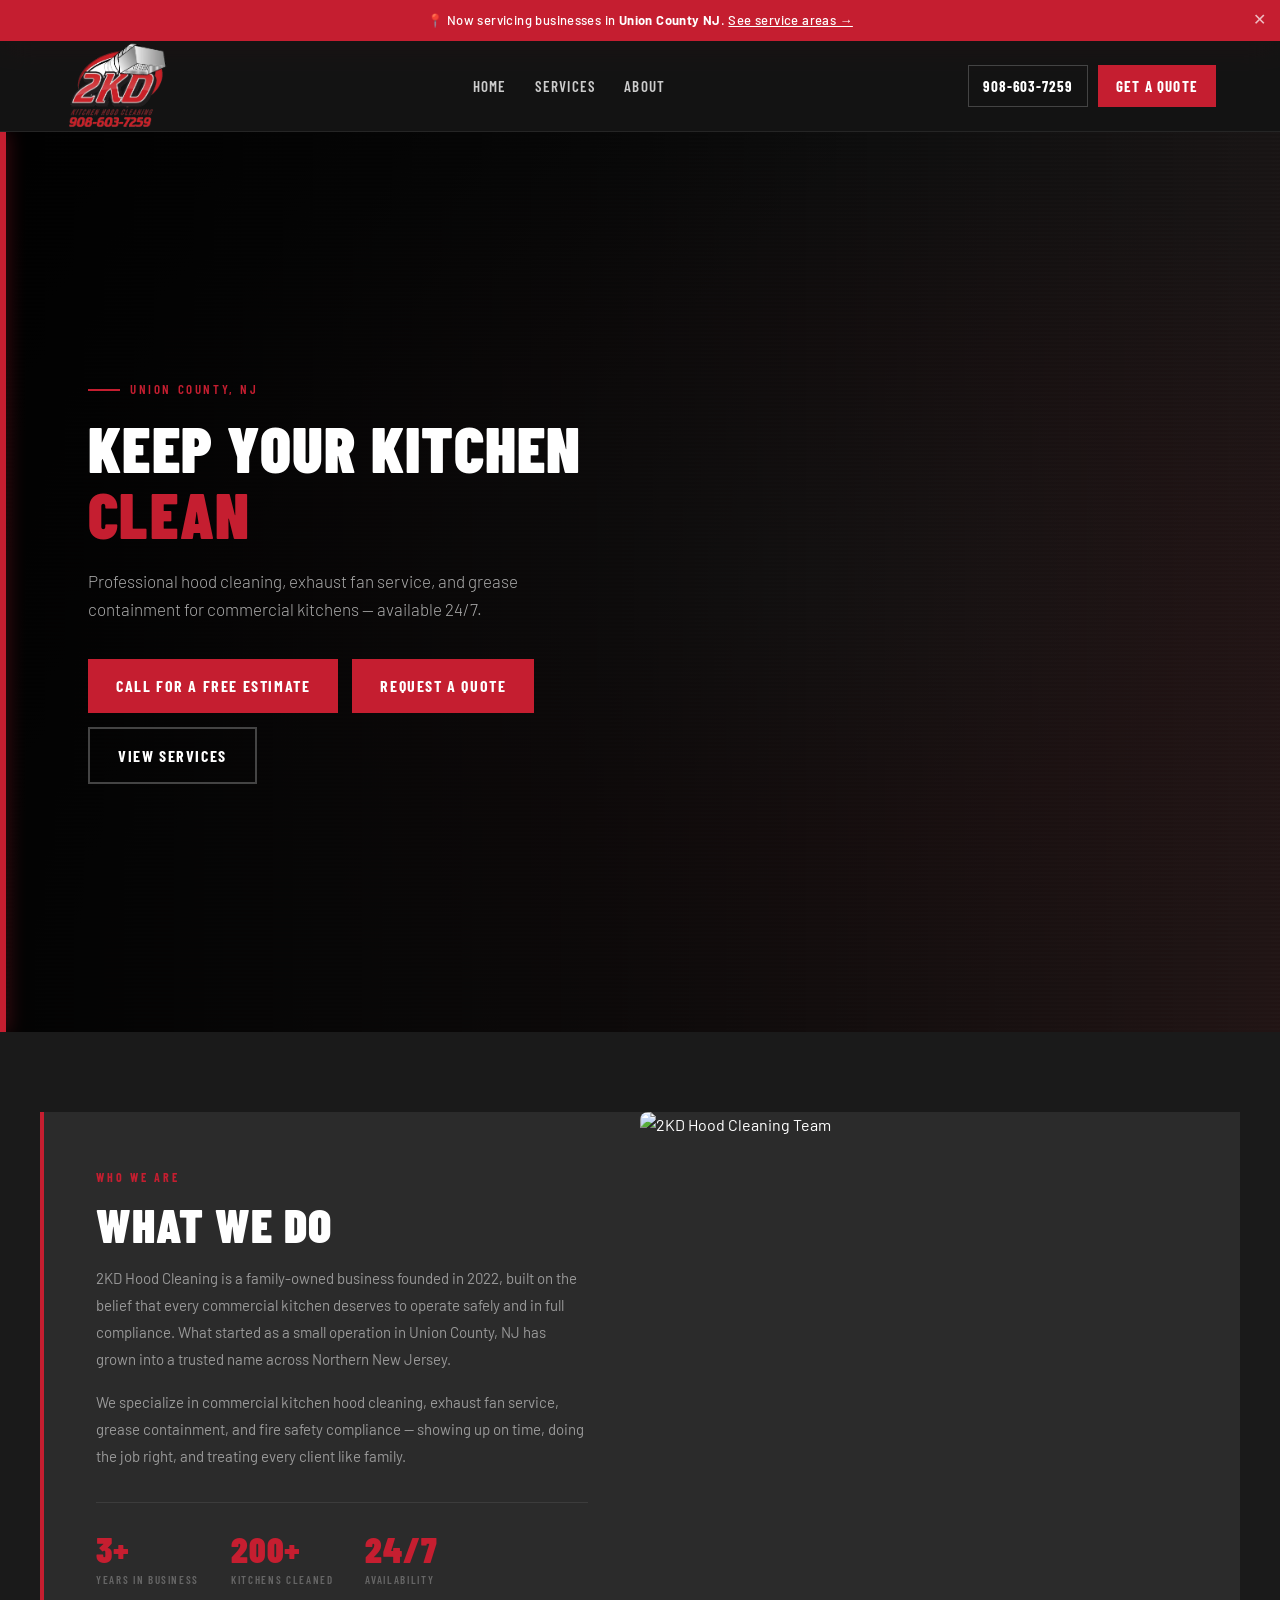
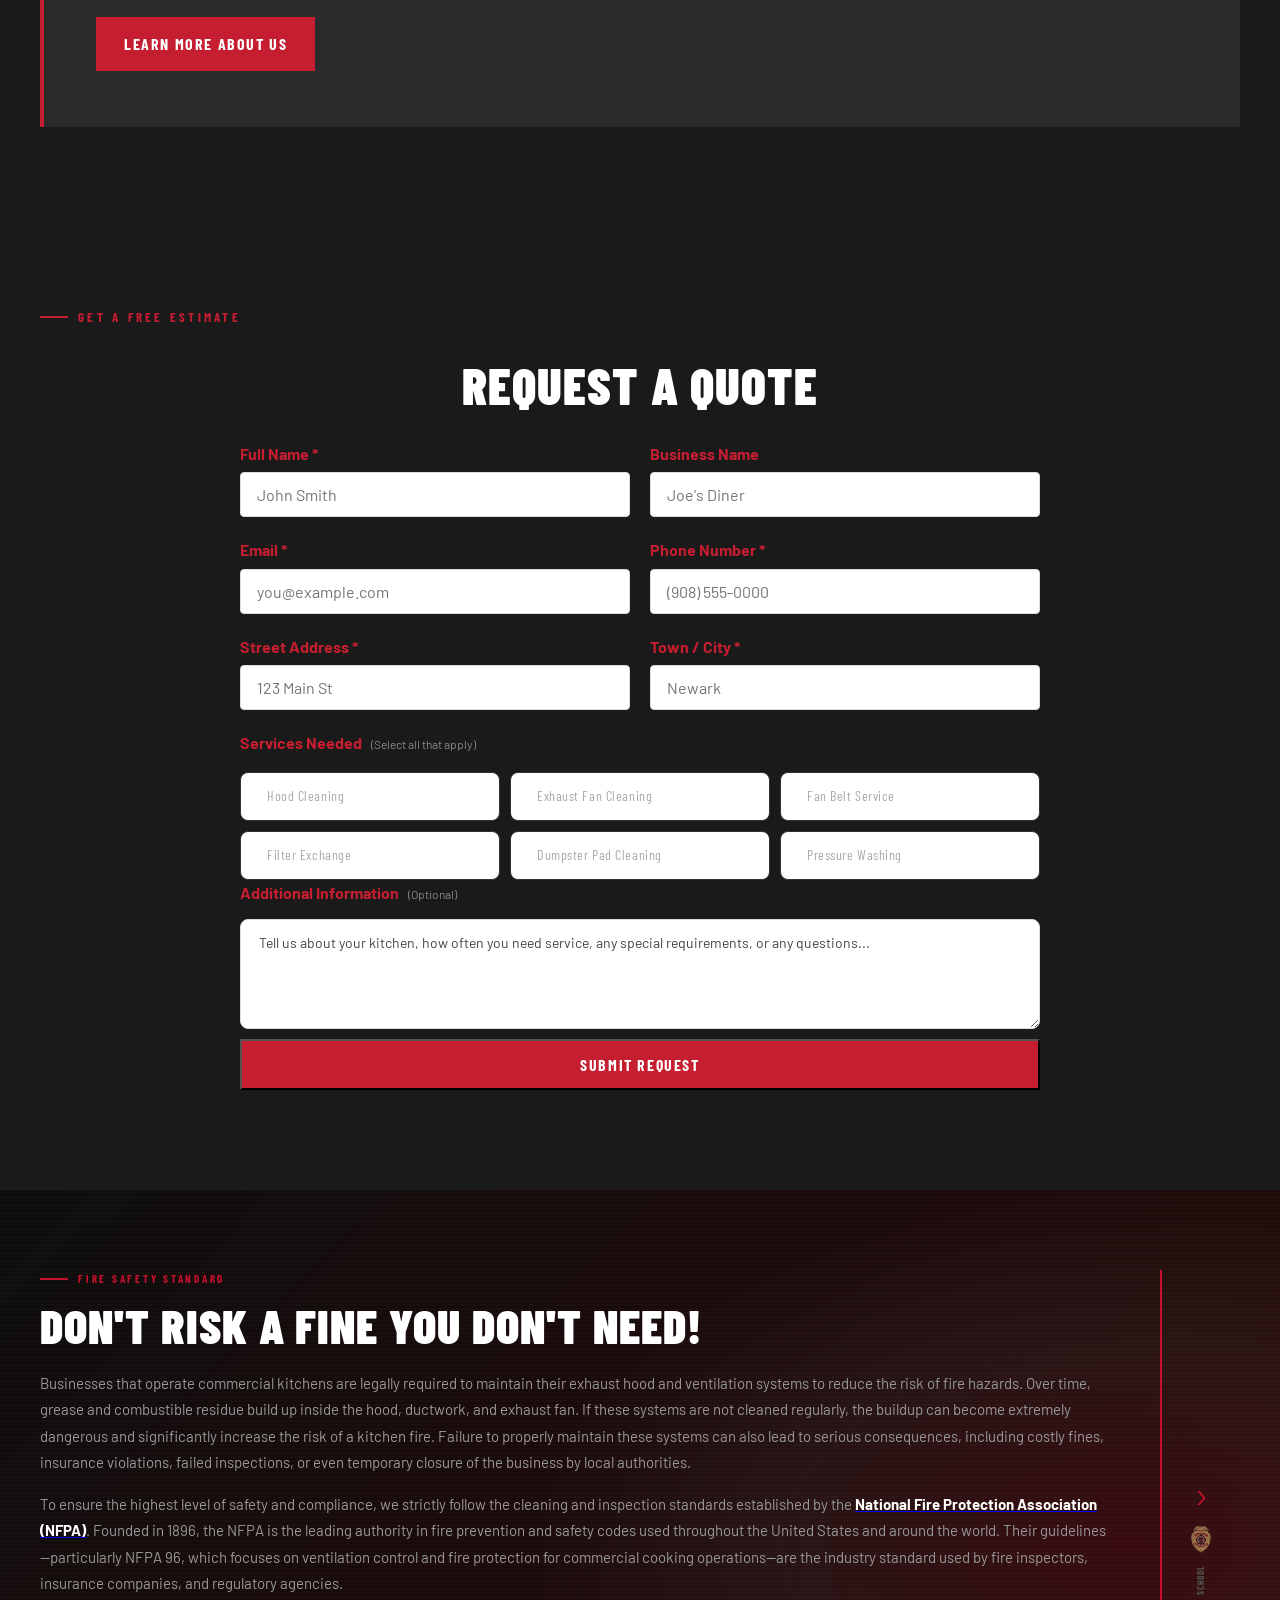
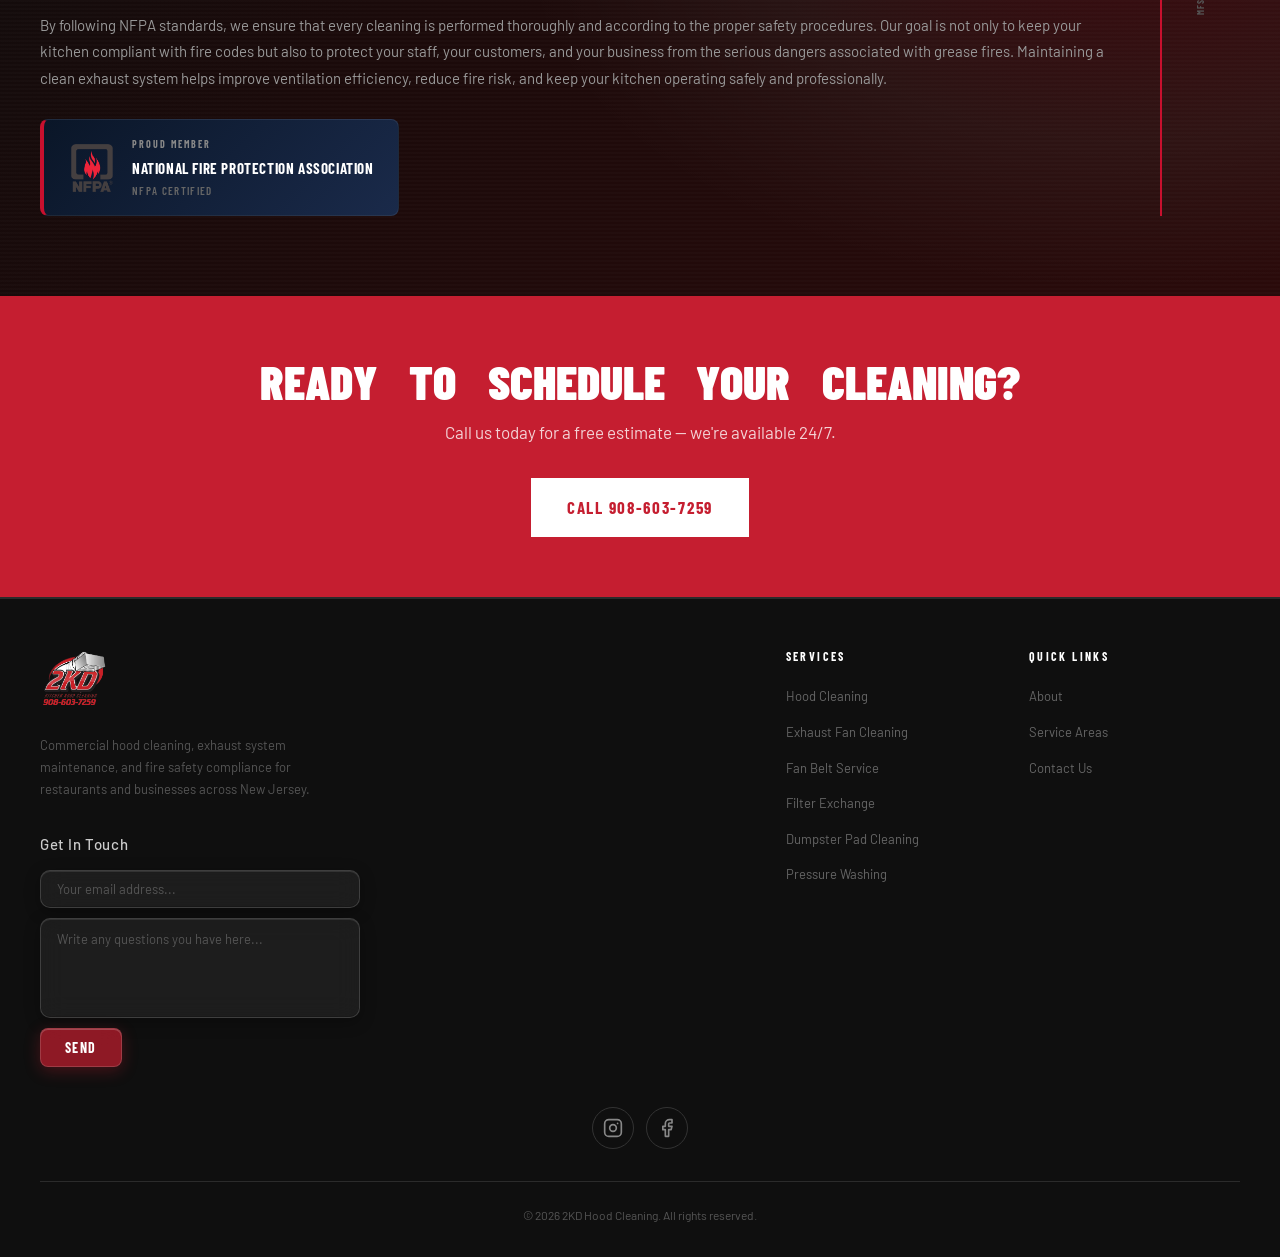
==== commit ce38e046: "Update index.html" ====
--- a/index.html
+++ b/index.html
@@ -40,8 +40,8 @@
             </ul>
           </li>
           <li><a href="/about">About</a></li>
-          <li><a href="/service-areas">Service Areas</a></li>
-          <li><a href="#footer">Contact</a></li> 
+          <!-- <li><a href="/service-areas">Service Areas</a></li>
+          <li><a href="#footer">Contact</a></li> --> 
         </ul>
       </nav>
       <div class="header-cta">
@@ -50,7 +50,7 @@
       </div>
       <button class="mobile-toggle" id="mobileToggle" aria-label="Open menu">☰</button>
     </div>
-  </header>
+  </header> 
 
   <!-- HERO -->
   <section class="hero">
